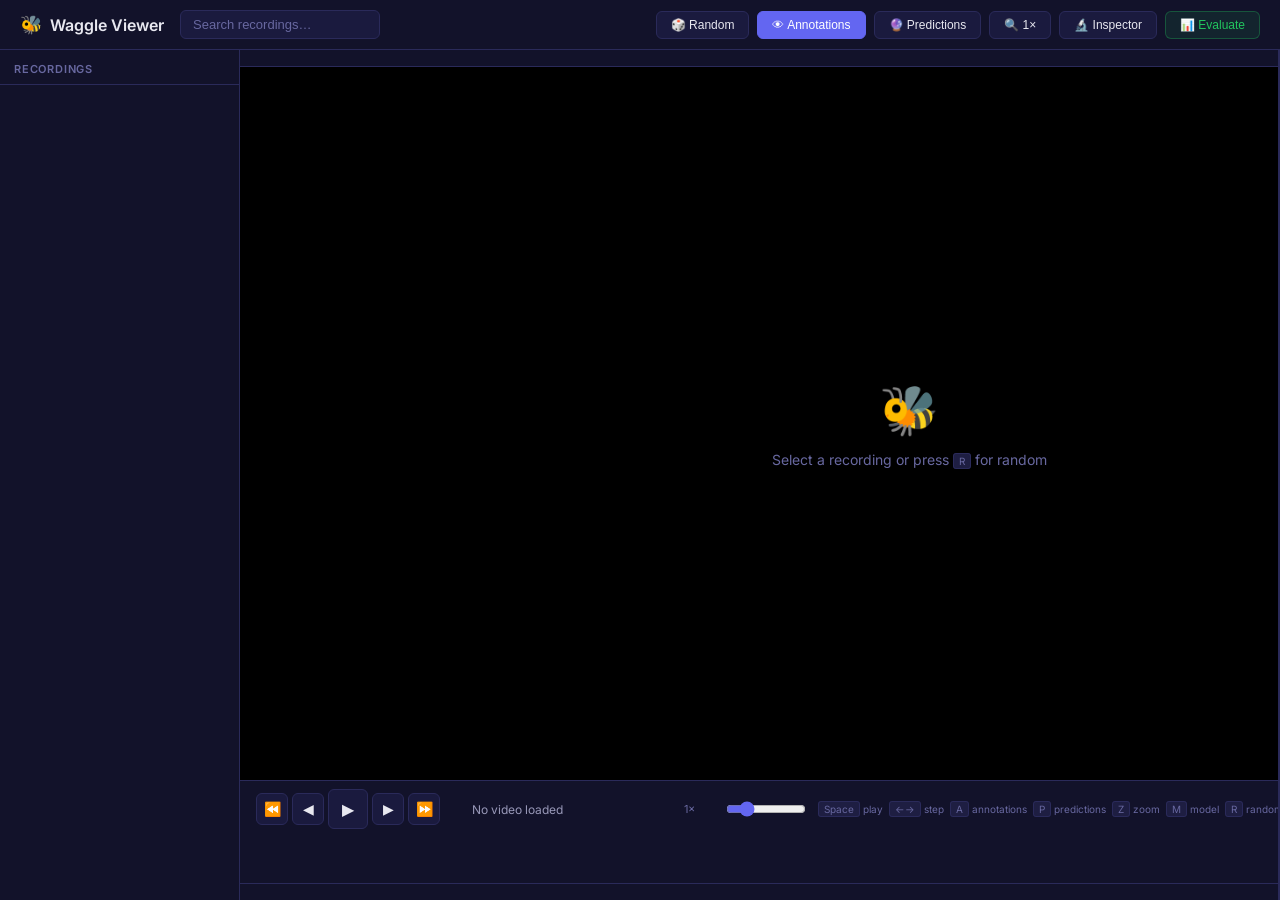
==== viewer/templates/index.html @ 5abb7dfc "pre-refactor: unified clustering, loss rebalancing, pipeline inspector" ====
<!DOCTYPE html>
<html lang="en">
<head>
<meta charset="UTF-8">
<meta name="viewport" content="width=device-width, initial-scale=1.0">
<title>Waggle Dance Annotation Viewer</title>
<link rel="icon" href="data:image/svg+xml,<svg xmlns='http://www.w3.org/2000/svg' viewBox='0 0 100 100'><text y='.9em' font-size='90'>🐝</text></svg>">
<link href="https://fonts.googleapis.com/css2?family=Inter:wght@300;400;500;600;700&display=swap" rel="stylesheet">
<style>
:root {
  --bg-primary: #0c0c18;
  --bg-secondary: #12122a;
  --bg-tertiary: #1a1a3e;
  --bg-card: #1e1e42;
  --border: #2a2a5a;
  --text-primary: #e8e8f0;
  --text-secondary: #9898b8;
  --text-muted: #6868a0;
  --accent: #6366f1;
  --accent-hover: #818cf8;
  --green: #22c55e;
  --green-ghost: rgba(34, 197, 94, 0.25);
  --amber: #f59e0b;
  --red: #ef4444;
  --scrollbar-bg: #1a1a3e;
  --scrollbar-thumb: #3a3a6a;
}
* { margin: 0; padding: 0; box-sizing: border-box; }
body {
  font-family: 'Inter', -apple-system, sans-serif;
  background: var(--bg-primary);
  color: var(--text-primary);
  height: 100vh;
  overflow: hidden;
  user-select: none;
}
/* Allow text selection in pipeline inspector metadata */
.pi-metadata, .pi-metadata * {
  user-select: text;
  cursor: text;
}
.pi-metadata .meta-val {
  cursor: text;
}
::-webkit-scrollbar { width: 6px; }
::-webkit-scrollbar-track { background: var(--scrollbar-bg); }
::-webkit-scrollbar-thumb { background: var(--scrollbar-thumb); border-radius: 3px; }

/* Layout */
#app { display: flex; flex-direction: column; height: 100vh; }
header {
  display: flex; align-items: center; gap: 16px;
  padding: 10px 20px;
  background: var(--bg-secondary);
  border-bottom: 1px solid var(--border);
  flex-shrink: 0;
}
header h1 { font-size: 16px; font-weight: 600; white-space: nowrap; }
header h1 span { font-size: 18px; margin-right: 4px; }
#search-box {
  flex: 0 0 200px;
  padding: 6px 12px; border-radius: 6px;
  border: 1px solid var(--border);
  background: var(--bg-tertiary);
  color: var(--text-primary);
  font-size: 13px;
  outline: none;
  transition: border-color 0.2s;
}
#search-box:focus { border-color: var(--accent); }
#search-box::placeholder { color: var(--text-muted); }
.header-actions { display: flex; gap: 8px; margin-left: auto; }
.btn {
  padding: 6px 14px; border-radius: 6px;
  border: 1px solid var(--border);
  background: var(--bg-tertiary);
  color: var(--text-primary);
  font-size: 12px; font-weight: 500;
  cursor: pointer; transition: all 0.15s;
  white-space: nowrap;
}
.btn:hover { background: var(--bg-card); border-color: var(--accent); }
.btn.active { background: var(--accent); border-color: var(--accent); color: #fff; }
.btn-icon { padding: 6px 10px; font-size: 14px; }

main { display: flex; flex: 1; overflow: hidden; }

/* Sidebar */
#sidebar {
  width: 240px; min-width: 240px;
  background: var(--bg-secondary);
  border-right: 1px solid var(--border);
  display: flex; flex-direction: column;
  overflow: hidden;
}
#sidebar-header {
  padding: 12px 14px 8px;
  font-size: 11px; font-weight: 600;
  color: var(--text-muted);
  text-transform: uppercase;
  letter-spacing: 0.8px;
  border-bottom: 1px solid var(--border);
}
#rec-list {
  flex: 1; overflow-y: auto;
  padding: 4px 0;
}
.rec-item {
  display: flex; align-items: center; justify-content: space-between;
  padding: 8px 14px;
  cursor: pointer; transition: background 0.1s;
  font-size: 13px;
  border-left: 3px solid transparent;
}
.rec-item:hover { background: var(--bg-tertiary); }
.rec-item.selected {
  background: var(--bg-tertiary);
  border-left-color: var(--accent);
}
.rec-item .name { font-weight: 500; }
.rec-item .count {
  font-size: 11px; color: var(--text-muted);
  background: var(--bg-card); padding: 2px 7px;
  border-radius: 10px;
}
/* Train/Val split badges */
.split-badge {
  font-size: 9px; font-weight: 700;
  width: 16px; height: 16px;
  display: inline-flex; align-items: center; justify-content: center;
  border-radius: 3px;
  flex-shrink: 0;
  margin-right: 6px;
}
.split-train {
  background: rgba(34, 197, 94, 0.15);
  color: #22c55e;
  border: 1px solid rgba(34, 197, 94, 0.3);
}
.split-val {
  background: rgba(251, 191, 36, 0.15);
  color: #fbbf24;
  border: 1px solid rgba(251, 191, 36, 0.3);
}
.split-train-border { border-bottom: 2px solid rgba(34, 197, 94, 0.4); }
.split-val-border { border-bottom: 2px solid rgba(251, 191, 36, 0.4); }

/* Viewer */
#viewer {
  flex: 1; display: flex; flex-direction: column;
  overflow: hidden; padding: 0;
}
#variant-tabs {
  display: flex; gap: 4px; padding: 8px 16px;
  border-bottom: 1px solid var(--border);
  flex-shrink: 0; flex-wrap: wrap;
  background: var(--bg-secondary);
}
.variant-tab {
  padding: 5px 12px; border-radius: 5px;
  border: 1px solid var(--border);
  background: var(--bg-tertiary);
  color: var(--text-secondary);
  font-size: 11px; font-weight: 500;
  cursor: pointer; transition: all 0.15s;
}
.variant-tab:hover { border-color: var(--accent); color: var(--text-primary); }
.variant-tab.selected { background: var(--accent); border-color: var(--accent); color: #fff; }
.variant-tab.unavailable { opacity: 0.35; cursor: not-allowed; }

/* Canvas area */
#canvas-container {
  flex: 1; display: flex; align-items: center; justify-content: center;
  overflow: hidden; position: relative;
  background: #000;
  min-height: 200px;
}
#frame-canvas { max-width: 100%; max-height: 100%; display: block; }
#loading-overlay {
  position: absolute; inset: 0;
  display: flex; align-items: center; justify-content: center;
  background: rgba(0, 0, 0, 0.6);
  font-size: 14px; color: var(--text-secondary);
  pointer-events: none; opacity: 0;
  transition: opacity 0.2s;
}
#loading-overlay.visible { opacity: 1; }
#empty-state {
  display: flex; flex-direction: column; align-items: center; gap: 12px;
  color: var(--text-muted); font-size: 14px;
}
#empty-state .icon { font-size: 48px; }

/* Controls */
#controls {
  display: flex; align-items: center; gap: 12px;
  padding: 8px 16px;
  background: var(--bg-secondary);
  border-top: 1px solid var(--border);
  flex-shrink: 0;
}
.ctrl-group { display: flex; align-items: center; gap: 4px; }
.ctrl-btn {
  width: 32px; height: 32px;
  display: flex; align-items: center; justify-content: center;
  border-radius: 6px; border: 1px solid var(--border);
  background: var(--bg-tertiary);
  color: var(--text-primary);
  font-size: 14px; cursor: pointer;
  transition: all 0.1s;
}
.ctrl-btn:hover { background: var(--bg-card); border-color: var(--accent); }
.ctrl-btn.play-btn { width: 40px; height: 40px; font-size: 16px; }
#frame-info {
  font-size: 12px; color: var(--text-secondary);
  font-variant-numeric: tabular-nums;
  min-width: 180px;
}
#frame-info strong { color: var(--text-primary); }
#speed-slider { width: 80px; accent-color: var(--accent); }
#speed-label { font-size: 11px; color: var(--text-muted); min-width: 30px; }
.ctrl-divider {
  width: 1px; height: 24px;
  background: var(--border); margin: 0 4px;
}

/* Timeline */
#timeline-container {
  padding: 6px 16px 4px;
  background: var(--bg-secondary);
  flex-shrink: 0;
}
#timeline-canvas {
  width: 100%; height: 36px;
  cursor: pointer; border-radius: 4px;
  display: block;
}

/* Waggle run list */
#run-list {
  display: flex; gap: 6px; padding: 6px 16px 10px;
  overflow-x: auto;
  background: var(--bg-secondary);
  border-top: 1px solid var(--border);
  flex-shrink: 0;
}
.run-chip {
  display: flex; align-items: center; gap: 6px;
  padding: 4px 10px; border-radius: 5px;
  border: 1px solid var(--border);
  background: var(--bg-tertiary);
  font-size: 11px; cursor: pointer;
  transition: all 0.15s; white-space: nowrap;
  flex-shrink: 0;
}
.run-chip:hover { border-color: var(--accent); }
.run-chip.active { border-color: var(--green); background: rgba(34, 197, 94, 0.1); }
.run-dot {
  width: 8px; height: 8px; border-radius: 50%;
  flex-shrink: 0;
}
.run-frames { color: var(--text-muted); }

/* Keyboard hint */
#kbd-hint {
  font-size: 10px; color: var(--text-muted);
  margin-left: auto; white-space: nowrap;
}
kbd {
  padding: 1px 5px; border-radius: 3px;
  background: var(--bg-card); border: 1px solid var(--border);
  font-family: inherit; font-size: 10px;
}

/* Model View Panel */
#model-view-panel {
  width: 0; min-width: 0;
  background: var(--bg-secondary);
  border-left: 1px solid var(--border);
  overflow-y: auto;
  transition: width 0.25s ease, min-width 0.25s ease, padding 0.25s ease;
  display: flex; flex-direction: column;
  padding: 0;
}
#model-view-panel.open {
  width: 320px; min-width: 320px;
  padding: 12px;
}
#model-view-panel .mv-title {
  font-size: 12px; font-weight: 600;
  color: var(--text-muted);
  text-transform: uppercase;
  letter-spacing: 0.8px;
  margin-bottom: 10px;
  display: none;
}
#model-view-panel.open .mv-title { display: block; }
.mv-section {
  margin-bottom: 14px;
  display: none;
}
#model-view-panel.open .mv-section { display: block; }
.mv-label {
  font-size: 11px; font-weight: 600;
  color: var(--text-secondary);
  margin-bottom: 6px;
}
.mv-canvas-wrap {
  position: relative;
  width: 224px; height: 224px;
  border: 1px solid var(--border);
  border-radius: 6px;
  overflow: hidden;
  background: #000;
  margin: 0 auto;
}
.mv-canvas-wrap canvas {
  width: 224px; height: 224px;
  display: block;
}
.mv-meta {
  font-size: 11px; color: var(--text-muted);
  margin-top: 6px;
  line-height: 1.5;
}
.mv-meta strong { color: var(--text-primary); }
.mv-meta .ratio-bar {
  display: inline-block;
  height: 8px;
  background: var(--accent);
  border-radius: 3px;
  vertical-align: middle;
  margin-left: 4px;
}
.mv-btn-row {
  display: flex; gap: 6px;
  margin-top: 8px;
}
.mv-btn {
  padding: 4px 10px; border-radius: 5px;
  border: 1px solid var(--border);
  background: var(--bg-tertiary);
  color: var(--text-primary);
  font-size: 11px; cursor: pointer;
  transition: all 0.15s;
}
.mv-btn:hover { border-color: var(--accent); background: var(--bg-card); }
.mv-btn.active { background: var(--accent); border-color: var(--accent); color: #fff; }
.mv-aug-list {
  font-size: 10px; color: var(--text-muted);
  margin-top: 6px;
  line-height: 1.6;
}
.mv-aug-list span {
  display: inline-block;
  padding: 1px 6px;
  background: var(--bg-card);
  border-radius: 3px;
  margin: 1px 2px;
}

/* Pipeline Inspector Panel */
#pipeline-panel {
  width: 0; min-width: 0;
  background: var(--bg-secondary);
  border-left: 1px solid var(--border);
  overflow: hidden;
  transition: width 0.25s ease, min-width 0.25s ease, padding 0.25s ease;
  display: flex; flex-direction: column;
  padding: 0;
}
#pipeline-panel.open {
  width: 520px; min-width: 520px;
  padding: 12px;
  overflow: hidden;
}
.pi-header {
  display: none;
  justify-content: space-between;
  align-items: center;
  margin-bottom: 10px;
  flex-shrink: 0;
}
#pipeline-panel.open .pi-header { display: flex; }
.pi-title {
  font-size: 13px; font-weight: 600;
  color: var(--text-primary);
}
.pi-row-selector {
  display: flex; align-items: center; gap: 6px;
  font-size: 11px; color: var(--text-secondary);
}
.pi-row-selector select {
  padding: 3px 6px; border-radius: 4px;
  border: 1px solid var(--border);
  background: var(--bg-tertiary); color: var(--text-primary);
  font-size: 11px; cursor: pointer;
}
.pi-row-info {
  font-size: 10px; color: var(--text-muted);
}
.pi-tabs {
  display: none;
  gap: 2px;
  margin-bottom: 10px;
  flex-wrap: wrap;
  flex-shrink: 0;
}
#pipeline-panel.open .pi-tabs { display: flex; }
.pi-tab {
  padding: 5px 8px;
  border: 1px solid var(--border);
  border-radius: 5px;
  background: var(--bg-tertiary);
  color: var(--text-secondary);
  font-size: 10px;
  cursor: pointer;
  transition: all 0.15s;
}
.pi-tab:hover { background: var(--bg-card); color: var(--text-primary); }
.pi-tab.active {
  background: var(--accent);
  color: #fff;
  border-color: var(--accent);
}
.pi-content {
  display: none;
  min-height: 0;
  position: relative;
  flex: 1 1 0;
  overflow-y: auto;
}
#pipeline-panel.open .pi-content { display: flex; flex-direction: column; }
.pi-loading {
  font-size: 12px; color: var(--amber);
  text-align: center; padding: 20px;
  animation: pulse 1.5s ease-in-out infinite;
}
.pi-empty {
  font-size: 11px; color: var(--text-muted);
  text-align: center; padding: 20px;
}
.pi-options {
  display: none;
  margin-bottom: 4px;
  flex-shrink: 0;
}
#pipeline-panel.open .pi-options { display: block; }
.pi-toggle {
  display: flex; align-items: center; gap: 6px;
  font-size: 11px; color: var(--text-secondary);
  cursor: pointer;
}
.pi-toggle input[type="checkbox"] {
  accent-color: var(--accent);
}
.pi-player-wrap {
  margin-top: 4px;
  flex-shrink: 0;
}
.pi-player-label {
  font-size: 10px; color: var(--text-muted);
  margin-bottom: 4px;
  text-transform: uppercase;
  letter-spacing: 0.5px;
}
#pi-player-canvas {
  width: 100%;
  border-radius: 6px;
  border: 1px solid var(--border);
  background: #000;
  display: block;
}
.pi-player-controls {
  display: flex;
  align-items: center;
  gap: 8px;
  margin-top: 6px;
}
.pi-play-btn {
  width: 28px; height: 28px;
  border-radius: 50%;
  border: 1px solid var(--border);
  background: var(--bg-tertiary);
  color: var(--text-primary);
  font-size: 12px;
  cursor: pointer;
  display: flex; align-items: center; justify-content: center;
  transition: all 0.15s;
}
.pi-play-btn:hover { background: var(--accent); color: #fff; }
.pi-scrubber {
  flex: 1;
  height: 4px;
  -webkit-appearance: none; appearance: none;
  background: var(--bg-card); border-radius: 2px;
  outline: none; cursor: pointer;
}
.pi-scrubber::-webkit-slider-thumb {
  -webkit-appearance: none; appearance: none;
  width: 14px; height: 14px;
  border-radius: 50%; background: var(--accent);
  cursor: pointer;
}
.pi-frame-info {
  font-size: 10px; color: var(--text-muted);
  min-width: 40px; text-align: right;
  font-variant-numeric: tabular-nums;
}
.pi-redraw-overlay {
  position: absolute;
  top: 8px; right: 8px;
  background: rgba(30, 30, 40, 0.85);
  color: #f59e0b;
  border: 1px solid rgba(245, 158, 11, 0.4);
  border-radius: 6px;
  padding: 5px 10px;
  font-size: 12px;
  cursor: pointer;
  backdrop-filter: blur(4px);
  transition: all 0.15s;
  z-index: 5;
}
.pi-redraw-overlay:hover {
  background: rgba(245, 158, 11, 0.25);
  border-color: #f59e0b;
  color: #fff;
}
.pi-metadata {
  margin-top: 6px;
  font-size: 11px;
  color: var(--text-secondary);
  background: var(--bg-card);
  border-radius: 6px;
  padding: 10px;
  line-height: 1.7;
  flex: 1 1 0;
  min-height: 60px;
  overflow-y: auto;
}
.pi-metadata .meta-key {
  color: var(--text-muted);
  font-size: 10px;
  text-transform: uppercase;
  letter-spacing: 0.3px;
}
.pi-metadata .meta-val {
  color: var(--text-primary);
  font-variant-numeric: tabular-nums;
}
.pi-metadata table {
  width: 100%;
  border-collapse: collapse;
  font-size: 10px;
}
.pi-metadata th {
  text-align: left; padding: 2px 6px;
  color: var(--text-muted); font-weight: 500;
  border-bottom: 1px solid var(--border);
}
.pi-metadata td {
  padding: 2px 6px;
  font-variant-numeric: tabular-nums;
}
.pi-heatmap {
  display: block; margin: 8px auto;
  image-rendering: pixelated;
  border: 1px solid var(--border);
  border-radius: 4px;
}
.pi-pred-list {
  margin-top: 6px;
}
.pi-pred-item {
  padding: 4px 8px;
  background: var(--bg-tertiary);
  border-radius: 4px;
  margin-bottom: 3px;
  font-size: 10px;
  display: flex; justify-content: space-between;
}

/* Crop variance grid */
.pi-variance-grid {
  display: grid;
  grid-template-columns: repeat(auto-fill, minmax(140px, 1fr));
  gap: 6px;
  margin-top: 8px;
}
.pi-variance-item {
  border: 1px solid var(--border);
  border-radius: 6px;
  overflow: hidden;
  background: #000;
  position: relative;
}
.pi-variance-item canvas {
  width: 100%;
  display: block;
}
.pi-variance-label {
  position: absolute;
  bottom: 0; left: 0; right: 0;
  padding: 2px 6px;
  background: rgba(0,0,0,0.7);
  font-size: 9px;
  color: var(--text-secondary);
  text-align: center;
}

/* Augmented transform controls */
.pi-aug-controls {
  display: flex;
  align-items: center;
  gap: 6px;
  margin-bottom: 8px;
  flex-shrink: 0;
}
.pi-aug-controls .pi-aug-btn {
  padding: 4px 10px;
  border-radius: 5px;
  border: 1px solid var(--border);
  background: var(--bg-tertiary);
  color: var(--text-primary);
  font-size: 11px;
  cursor: pointer;
  transition: all 0.15s;
}
.pi-aug-controls .pi-aug-btn:hover {
  border-color: var(--accent);
  background: var(--bg-card);
}
.pi-aug-controls .pi-aug-btn.active {
  background: var(--accent);
  border-color: var(--accent);
  color: #fff;
}
.pi-aug-info-list {
  display: flex;
  flex-wrap: wrap;
  gap: 3px;
  margin-top: 6px;
}
.pi-aug-info-list span {
  display: inline-block;
  padding: 1px 6px;
  background: var(--bg-card);
  border-radius: 3px;
  font-size: 10px;
  color: var(--text-muted);
}

/* Prediction controls */
.pred-controls {
  display: flex; align-items: center; gap: 6px;
  margin-left: 8px;
  padding-left: 8px;
  border-left: 1px solid var(--border);
}
.pred-mode-select {
  padding: 4px 8px; border-radius: 5px;
  border: 1px solid var(--border);
  background: var(--bg-tertiary);
  color: var(--text-primary);
  font-size: 11px; cursor: pointer;
  outline: none;
}
.pred-mode-select:focus { border-color: var(--accent); }
.pred-conf-group {
  display: flex; align-items: center; gap: 4px;
}
.pred-conf-slider {
  width: 80px; height: 4px;
  -webkit-appearance: none; appearance: none;
  background: var(--bg-card); border-radius: 2px;
  outline: none; cursor: pointer;
}
.pred-conf-slider::-webkit-slider-thumb {
  -webkit-appearance: none; appearance: none;
  width: 12px; height: 12px;
  border-radius: 50%; background: var(--accent);
  cursor: pointer;
}
.pred-conf-label {
  font-size: 10px; color: var(--text-secondary);
  min-width: 55px; font-variant-numeric: tabular-nums;
}
.ckpt-badge {
  font-size: 10px; color: var(--text-muted);
  background: var(--bg-card);
  padding: 2px 8px; border-radius: 10px;
  max-width: 160px; overflow: hidden;
  text-overflow: ellipsis; white-space: nowrap;
}
.pred-loading {
  font-size: 11px; color: var(--amber);
  animation: pulse 1.5s ease-in-out infinite;
}
@keyframes pulse {
  0%, 100% { opacity: 1; }
  50% { opacity: 0.4; }
}

/* External Videos Section */
#ext-section {
  border-top: 1px solid var(--border);
  display: flex; flex-direction: column;
  overflow: hidden;
  flex-shrink: 0;
  max-height: 40%;
}
#ext-header {
  padding: 10px 14px 6px;
  font-size: 11px; font-weight: 600;
  color: var(--text-muted);
  text-transform: uppercase;
  letter-spacing: 0.8px;
  cursor: pointer;
  display: flex; align-items: center; justify-content: space-between;
  transition: color 0.15s;
}
#ext-header:hover { color: var(--text-secondary); }
#ext-header .ext-count {
  font-size: 10px; font-weight: 400;
  background: var(--bg-card); padding: 1px 7px;
  border-radius: 10px;
}
#ext-list {
  flex: 1; overflow-y: auto;
  padding: 2px 0;
}
.ext-item {
  display: flex; align-items: center; justify-content: space-between;
  padding: 6px 14px;
  cursor: pointer; transition: background 0.1s;
  font-size: 12px;
  border-left: 3px solid transparent;
}
.ext-item:hover { background: var(--bg-tertiary); }
.ext-item.selected {
  background: var(--bg-tertiary);
  border-left-color: #8b5cf6;
}
.ext-item .ext-name {
  font-weight: 500;
  overflow: hidden; text-overflow: ellipsis;
  white-space: nowrap; max-width: 130px;
}
.ext-item .ext-info {
  font-size: 10px; color: var(--text-muted);
  white-space: nowrap;
}
.ext-badge {
  font-size: 9px; font-weight: 700;
  width: 16px; height: 16px;
  display: inline-flex; align-items: center; justify-content: center;
  border-radius: 3px; flex-shrink: 0; margin-right: 6px;
  background: rgba(139, 92, 246, 0.15);
  color: #8b5cf6;
  border: 1px solid rgba(139, 92, 246, 0.3);
}

/* Infer button in controls area */
#infer-controls {
  display: none;
  align-items: center;
  gap: 8px;
  margin-left: 8px;
  padding-left: 8px;
  border-left: 1px solid var(--border);
}
#btn-infer {
  padding: 5px 14px; border-radius: 6px;
  border: 1px solid #8b5cf6;
  background: rgba(139, 92, 246, 0.15);
  color: #c4b5fd;
  font-size: 12px; font-weight: 600;
  cursor: pointer; transition: all 0.15s;
  white-space: nowrap;
}
#btn-infer:hover {
  background: #8b5cf6; color: #fff;
}
#btn-infer:disabled {
  opacity: 0.4; cursor: not-allowed;
}
#btn-infer.running {
  animation: pulse 1.5s ease-in-out infinite;
  background: rgba(245, 158, 11, 0.2);
  border-color: #f59e0b;
  color: #f59e0b;
  cursor: wait;
}
#infer-progress {
  display: none;
  align-items: center; gap: 6px;
}
#infer-progress-bar {
  width: 100px; height: 6px;
  background: var(--bg-card); border-radius: 3px;
  overflow: hidden;
}
#infer-progress-fill {
  height: 100%; width: 0%;
  background: linear-gradient(90deg, #8b5cf6, #c084fc);
  border-radius: 3px;
  transition: width 0.3s ease;
}
#infer-progress-text {
  font-size: 10px; color: var(--text-muted);
  font-variant-numeric: tabular-nums;
  min-width: 40px;
}

/* Cluster Inspector Controls */
.cluster-params {
  background: var(--bg-card);
  border-radius: 8px;
  padding: 10px;
  display: flex; flex-direction: column; gap: 8px;
}
.cluster-slider-group {
  display: flex; flex-direction: column; gap: 3px;
}
.cluster-slider-label {
  font-size: 10px; color: var(--text-muted);
  text-transform: uppercase; letter-spacing: 0.3px;
  display: flex; justify-content: space-between; align-items: center;
}
.cluster-slider-val {
  color: var(--accent); font-weight: 600;
  font-variant-numeric: tabular-nums;
}
.cluster-slider {
  width: 100%; height: 4px;
  -webkit-appearance: none; appearance: none;
  background: var(--bg-tertiary); border-radius: 2px;
  outline: none; cursor: pointer;
}
.cluster-slider::-webkit-slider-thumb {
  -webkit-appearance: none; appearance: none;
  width: 14px; height: 14px;
  border-radius: 50%; background: var(--accent);
  cursor: pointer; transition: transform 0.1s;
}
.cluster-slider::-webkit-slider-thumb:hover {
  transform: scale(1.2);
}
.cluster-toggle-row {
  display: flex; justify-content: space-between; align-items: center;
  gap: 8px;
}
.cluster-method-select {
  padding: 3px 8px; border-radius: 4px;
  border: 1px solid var(--border);
  background: var(--bg-tertiary);
  color: var(--text-primary);
  font-size: 10px; cursor: pointer; outline: none;
}
.cluster-method-select:focus { border-color: var(--accent); }
.cluster-action-row {
  display: flex; gap: 6px; margin-top: 2px;
}
.cluster-apply-btn {
  flex: 1; padding: 6px 12px; border-radius: 6px;
  border: 1px solid rgba(139, 92, 246, 0.5);
  background: rgba(139, 92, 246, 0.15);
  color: #c4b5fd; font-size: 11px; font-weight: 600;
  cursor: pointer; transition: all 0.15s;
}
.cluster-apply-btn:hover {
  background: #8b5cf6; color: #fff;
}
.cluster-apply-btn:disabled {
  opacity: 0.4; cursor: not-allowed;
}
.cluster-reset-btn {
  padding: 6px 12px; border-radius: 6px;
  border: 1px solid var(--border);
  background: var(--bg-tertiary);
  color: var(--text-secondary); font-size: 11px;
  cursor: pointer; transition: all 0.15s;
}
.cluster-reset-btn:hover {
  border-color: var(--text-muted); color: var(--text-primary);
}
.cluster-stats {
  margin-top: 8px; padding: 8px 10px;
  background: var(--bg-card); border-radius: 6px;
  font-size: 11px; color: var(--text-secondary);
  line-height: 1.8;
  font-variant-numeric: tabular-nums;
}
.cluster-stats .stat-highlight {
  color: #c4b5fd; font-weight: 600;
}
.cluster-stats .stat-muted {
  color: var(--text-muted);
}
.cluster-legend {
  margin-top: 8px;
  display: flex; flex-wrap: wrap; gap: 4px;
  max-height: 120px; overflow-y: auto;
}
.cluster-legend-item {
  display: inline-flex; align-items: center; gap: 4px;
  padding: 2px 7px; border-radius: 10px;
  font-size: 9px; font-weight: 500;
  background: var(--bg-card);
  cursor: pointer; transition: all 0.15s;
  border: 1px solid transparent;
}
.cluster-legend-item:hover {
  border-color: var(--border);
  filter: brightness(1.2);
}
.cluster-legend-swatch {
  width: 8px; height: 8px; border-radius: 50%;
  flex-shrink: 0;
}
</style>
</head>
<body>
<div id="app">

<header>
  <h1><span>🐝</span> Waggle Viewer</h1>
  <input type="text" id="search-box" placeholder="Search recordings…">
  <div class="header-actions">
    <button class="btn" id="btn-random" title="Load random recording (R)">🎲 Random</button>
    <button class="btn" id="btn-annotations" title="Toggle annotations (A)">👁 Annotations</button>
    <button class="btn" id="btn-predictions" title="Toggle predictions (P)">🔮 Predictions</button>
    <div class="pred-controls" id="pred-controls" style="display:none;">
      <select class="pred-mode-select" id="pred-mode-select" title="Prediction view mode">
        <option value="raw">Raw (decoded)</option>
        <option value="averaged" selected>Averaged</option>
        <option value="clustered">🔗 Clustered</option>
      </select>
      <div class="pred-conf-group">
        <input type="range" class="pred-conf-slider" id="pred-conf-slider"
               min="0" max="1" step="0.05" value="0.5" title="Confidence threshold">
        <span class="pred-conf-label" id="pred-conf-label">≥ 50%</span>
      </div>
      <span class="ckpt-badge" id="ckpt-badge"></span>
      <button class="btn device-toggle" id="btn-device" title="Toggle inference device (GPU ↔ CPU)" style="display:none;">⚡ GPU</button>
      <span class="pred-loading" id="pred-loading" style="display:none;">⏳ Computing...</span>
    </div>
    <button class="btn" id="btn-zoom" title="Cycle zoom: 1× → 2× → 4× → 8× (Z)">🔍 1×</button>
    <button class="btn" id="btn-model-view" title="Toggle model view panel (M)" style="display:none;">🤖 Model View</button>
    <button class="btn" id="btn-pipeline" title="Toggle pipeline inspector (I)">🔬 Inspector</button>
    <button class="btn" id="btn-eval" title="Open evaluation dashboard" onclick="window.open('/eval', '_blank')" style="background:rgba(34,197,94,0.1);border-color:rgba(34,197,94,0.3);color:#22c55e;">📊 Evaluate</button>
  </div>
</header>

<main>
  <aside id="sidebar">
    <div id="sidebar-header">Recordings</div>
    <div id="rec-list"></div>
    <div id="ext-section" style="display:none;">
      <div id="ext-header">
        <span>📁 External Videos</span>
        <span class="ext-count" id="ext-count">0</span>
      </div>
      <div id="ext-list"></div>
    </div>
  </aside>

  <section id="viewer">
    <div id="variant-tabs"></div>

    <div id="canvas-container">
      <canvas id="frame-canvas"></canvas>
      <div id="loading-overlay">Loading…</div>
      <div id="empty-state">
        <div class="icon">🐝</div>
        <div>Select a recording or press <kbd>R</kbd> for random</div>
      </div>
    </div>

    <div id="controls">
      <div class="ctrl-group">
        <button class="ctrl-btn" id="btn-skip-back" title="Back 10 frames (Shift+←)">⏪</button>
        <button class="ctrl-btn" id="btn-prev" title="Previous frame (←)">◀</button>
        <button class="ctrl-btn play-btn" id="btn-play" title="Play/Pause (Space)">▶</button>
        <button class="ctrl-btn" id="btn-next" title="Next frame (→)">▶</button>
        <button class="ctrl-btn" id="btn-skip-fwd" title="Forward 10 frames (Shift+→)">⏩</button>
      </div>
      <div class="ctrl-divider"></div>
      <div id="frame-info">No video loaded</div>
      <div class="ctrl-divider"></div>
      <label id="speed-label">1×</label>
      <input type="range" id="speed-slider" min="0.25" max="4" step="0.25" value="1">
      <div id="kbd-hint">
      <kbd>Space</kbd> play &nbsp;<kbd>←→</kbd> step &nbsp;<kbd>A</kbd> annotations &nbsp;<kbd>P</kbd> predictions &nbsp;<kbd>Z</kbd> zoom &nbsp;<kbd>M</kbd> model &nbsp;<kbd>R</kbd> random
      </div>
      <div id="infer-controls">
        <button id="btn-infer" title="Run full-frame inference on this video">🔬 Run Inference</button>
        <div id="infer-progress">
          <div id="infer-progress-bar">
            <div id="infer-progress-fill"></div>
          </div>
          <span id="infer-progress-text">0%</span>
        </div>
      </div>
    </div>

    <div id="timeline-container">
      <canvas id="timeline-canvas"></canvas>
    </div>

    <div id="run-list"></div>
  </section>

  <!-- Model View Panel -->
  <aside id="model-view-panel">
    <div class="mv-title">🤖 Model View</div>

    <div class="mv-section">
      <div class="mv-label">Crop (224×224) — what the model sees</div>
      <div class="mv-canvas-wrap">
        <canvas id="mv-crop-canvas" width="224" height="224"></canvas>
      </div>
      <div class="mv-meta" id="mv-crop-meta"></div>
    </div>

    <div class="mv-section">
      <div class="mv-label">Augmented view</div>
      <div class="mv-btn-row">
        <button class="mv-btn" id="mv-btn-augment">Show Augmented</button>
        <button class="mv-btn" id="mv-btn-reroll">🎲 Re-roll</button>
      </div>
      <div class="mv-canvas-wrap" id="mv-aug-wrap" style="display:none; margin-top:8px;">
        <canvas id="mv-aug-canvas" width="224" height="224"></canvas>
      </div>
      <div class="mv-aug-list" id="mv-aug-info"></div>
    </div>
  </aside>

  <!-- Pipeline Inspector Panel (replaces old Model View) -->
  <aside id="pipeline-panel">
    <div class="pi-header">
      <span class="pi-title">🔬 Pipeline Inspector</span>
      <div class="pi-row-selector">
        <label>Row:</label>
        <select id="pi-row-select"></select>
        <span id="pi-row-info" class="pi-row-info"></span>
      </div>
    </div>
    <div class="pi-tabs" id="pi-tabs">
      <button class="pi-tab active" data-stage="raw">1. Raw</button>
      <button class="pi-tab" data-stage="crop">2. Crop</button>
      <button class="pi-tab" data-stage="transform">3. Transform</button>
      <button class="pi-tab" data-stage="augment">4. Augment</button>
      <button class="pi-tab" data-stage="sample">5. Sample</button>
      <button class="pi-tab" data-stage="target">6. Target</button>
      <button class="pi-tab" data-stage="output">7. Output</button>
      <button class="pi-tab" data-stage="cluster" style="border-color:rgba(139,92,246,0.4);color:#c4b5fd;">🔗 Cluster</button>
    </div>
    <div class="pi-options">
      <label class="pi-toggle" title="Training mode uses random crop offset (position varies). Inference mode centers crop on bee (always grid 14,14).">
        <input type="checkbox" id="pi-crop-mode">
        <span>Training crop (random offset)</span>
      </label>
    </div>
    <div class="pi-content" id="pi-content">
      <div class="pi-loading" id="pi-loading" style="display:none;">⏳ Loading stage...</div>
      <div class="pi-empty" id="pi-empty">Select a video and click a tab to inspect the pipeline.</div>
      <!-- Video player for frames -->
      <div class="pi-player-wrap" id="pi-player-wrap" style="display:none;">
        <div class="pi-player-label" id="pi-player-label">Frames</div>
        <div style="position:relative; width:100%;">
          <canvas id="pi-player-canvas" width="480" height="480" style="width:100%; display:block;"></canvas>
          <button class="pi-redraw-overlay" id="pi-aug-redraw" title="Re-roll augmentations with a new random seed" style="display:none;">🎲 Re-draw</button>
        </div>
        <div class="pi-player-controls">
          <button class="pi-play-btn" id="pi-play-btn" title="Play/Pause">▶</button>
          <input type="range" class="pi-scrubber" id="pi-scrubber" min="0" max="15" value="0">
          <span class="pi-frame-info" id="pi-frame-info">0/0</span>
        </div>
      </div>
      <div class="pi-metadata" id="pi-metadata"></div>
      <!-- Cluster Inspector Panel -->
      <div id="pi-cluster-panel" style="display:none;">
        <div style="font-size:11px;color:var(--text-secondary);margin-bottom:10px;line-height:1.6;">
          Visualise how raw per-window detections are merged into consolidated waggle events via DBSCAN clustering.
          Adjust parameters below and press <b>Apply</b> to re-cluster.
        </div>
        <div class="cluster-params">
          <div class="cluster-slider-group">
            <label class="cluster-slider-label">
              Spatial ε <span class="cluster-slider-val" id="cl-spatial-val">30</span> ref-px
            </label>
            <input type="range" class="cluster-slider" id="cl-spatial"
                   min="5" max="200" step="1" value="30">
            <span style="font-size:9px;color:var(--text-muted);margin-top:1px;">at 1000px ref width</span>
          </div>
          <div class="cluster-slider-group">
            <label class="cluster-slider-label">
              Temporal ε <span class="cluster-slider-val" id="cl-temporal-val">300</span> ms
            </label>
            <input type="range" class="cluster-slider" id="cl-temporal"
                   min="50" max="5000" step="50" value="300">
          </div>
          <div class="cluster-slider-group">
            <label class="cluster-slider-label">
              Min confidence <span class="cluster-slider-val" id="cl-conf-val">0.00</span>
            </label>
            <input type="range" class="cluster-slider" id="cl-conf"
                   min="0" max="1" step="0.01" value="0">
          </div>
          <div class="cluster-slider-group">
            <label class="cluster-slider-label">
              Min samples <span class="cluster-slider-val" id="cl-minsamp-val">1</span>
            </label>
            <input type="range" class="cluster-slider" id="cl-minsamp"
                   min="1" max="10" step="1" value="1">
            <span style="font-size:9px;color:var(--text-muted);margin-top:1px;">1 = all core · higher = noise filter</span>
          </div>
          <div class="cluster-action-row">
            <button class="cluster-apply-btn" id="cl-apply" title="Re-run clustering with current parameters">🔄 Apply</button>
            <button class="cluster-reset-btn" id="cl-reset" title="Reset to config defaults">↩ Reset</button>
          </div>
        </div>
        <div class="cluster-stats" id="cl-stats" style="display:none;"></div>
        <div class="cluster-legend" id="cl-legend"></div>
      </div>
    </div>
  </aside>
</main>

</div>

<script>
// ==========================================================================
//  State
// ==========================================================================
const RUN_COLORS = [
  '#22c55e', '#3b82f6', '#f59e0b', '#ef4444',
  '#8b5cf6', '#ec4899', '#14b8a6', '#f97316',
  '#a3e635', '#38bdf8', '#fb923c', '#f472b6',
];

const ZOOM_LEVELS = [1, 2, 4, 8];

const state = {
  recordings: [],
  currentBaseId: null,
  currentVideo: null,     // video_name string
  currentFrame: 0,
  totalFrames: 0,
  videoWidth: 0,
  videoHeight: 0,
  videoFps: 15,
  annotations: [],        // waggle runs for current video
  showAnnotations: true,
  showPredictions: false,
  predictionMode: 'averaged', // 'raw', 'averaged', or 'clustered'
  predConfThreshold: 0.5, // confidence threshold for display
  predictions: null,      // { raw: [...], averaged: [...] }
  predictionsLoading: false,
  clusterData: null,      // { raw, consolidated, n_clusters, n_noise, params }
  clusterParams: { spatial_threshold: 30, temporal_threshold_ms: 300, confidence_threshold: 0.0, min_samples: 1, mode: 'median' },
  checkpointInfo: null,
  showModelView: false,
  showPipeline: false,
  pipelineStage: 'raw',
  pipelineRowIdx: 0,
  pipelineRows: [],
  pipelineCache: {},
  isPlaying: false,
  playbackSpeed: 1.0,
  zoomLevel: 1,           // 1, 2, 4, or 8
  focusedRunIdx: -1,      // which waggle run to center on (-1 = auto)
  frameCache: new Map(),  // frame_idx → Image (loaded)
  pendingLoads: new Set(), // frame indices currently loading
  playTimerId: null,
  modelViewSeed: 42,
  showAugmented: false,
  lastModelView: null,    // cached model view response
  // External video inference
  isExternalVideo: false,  // true when viewing an external (unannotated) video
  externalVideos: [],      // [{video_name, width, height, ...}]
  inferenceRunning: false, // true while inference is in progress
};

const PREFETCH_AHEAD = 24;
const PREFETCH_BEHIND = 4;

// ==========================================================================
//  DOM refs
// ==========================================================================
const $ = (sel) => document.querySelector(sel);
const canvas = $('#frame-canvas');
const ctx = canvas.getContext('2d');
const tlCanvas = $('#timeline-canvas');
const tlCtx = tlCanvas.getContext('2d');

// ==========================================================================
//  API helpers
// ==========================================================================
async function api(path) {
  const resp = await fetch(path);
  if (!resp.ok) throw new Error(`API ${path}: ${resp.status}`);
  return resp.json();
}

// ==========================================================================
//  Recording list
// ==========================================================================
async function loadRecordingList() {
  state.recordings = await api('/api/recordings');
  renderRecordingList();
}

function getRecSplit(rec) {
  // Determine split from first variant that has split info
  const v = rec.variants.find(v => v.split);
  return v ? v.split : 'unknown';
}

function renderRecordingList(filter = '') {
  const list = $('#rec-list');
  const lowerFilter = filter.toLowerCase();
  // Support special filters: :train, :val
  const splitFilter = lowerFilter === ':train' ? 'train' : lowerFilter === ':val' ? 'val' : null;
  list.innerHTML = state.recordings
    .filter(r => {
      if (splitFilter) return getRecSplit(r) === splitFilter;
      return !filter || r.base_id.toLowerCase().includes(lowerFilter);
    })
    .map(r => {
      const split = getRecSplit(r);
      const badge = split === 'train'
        ? '<span class="split-badge split-train" title="Training set">T</span>'
        : '<span class="split-badge split-val" title="Validation set">V</span>';
      return `
      <div class="rec-item ${r.base_id === state.currentBaseId ? 'selected' : ''}"
           data-base="${r.base_id}">
        ${badge}
        <span class="name">${r.base_id}</span>
        <span class="count">${r.waggle_count}</span>
      </div>
    `;
    }).join('');

  list.querySelectorAll('.rec-item').forEach(el => {
    el.addEventListener('click', () => selectRecording(el.dataset.base));
  });
}

$('#search-box').addEventListener('input', (e) => {
  renderRecordingList(e.target.value);
});

// ==========================================================================
//  Select recording → show variant tabs
// ==========================================================================
async function selectRecording(baseId) {
  state.currentBaseId = baseId;
  renderRecordingList($('#search-box').value);

  const rec = state.recordings.find(r => r.base_id === baseId);
  if (!rec) return;

  const tabs = $('#variant-tabs');
  tabs.innerHTML = rec.variants.map(v => {
    const label = v.width && v.height
      ? `${v.width}×${v.height}${v.fps_tag !== '15fps' ? ' ' + v.fps_tag : ''}`
      : v.video_name;
    const cls = v.exists ? 'variant-tab' : 'variant-tab unavailable';
    const splitCls = v.split === 'train' ? 'split-train-border' : 'split-val-border';
    return `<div class="${cls} ${splitCls}" data-video="${v.video_name}" title="${v.video_name} (${v.split})">${label}</div>`;
  }).join('');

  tabs.querySelectorAll('.variant-tab:not(.unavailable)').forEach(el => {
    el.addEventListener('click', () => selectVideo(el.dataset.video));
  });

  // Auto-select first available variant
  const first = rec.variants.find(v => v.exists);
  if (first) selectVideo(first.video_name);
}

// ==========================================================================
//  Select video → load info + annotations + frame
// ==========================================================================
async function selectVideo(videoName, isExternal = false) {
  stopPlayback();
  state.currentVideo = videoName;
  state.isExternalVideo = isExternal;
  state.frameCache.clear();
  state.pendingLoads.clear();
  state.focusedRunIdx = -1; // reset zoom focus

  // Highlight active tab
  document.querySelectorAll('.variant-tab').forEach(el => {
    el.classList.toggle('selected', el.dataset.video === videoName);
  });

  showLoading(true);
  $('#empty-state').style.display = 'none';

  // Reset predictions for new video
  state.predictions = null;
  state.clusterData = null;

  try {
    const [info, annotations] = await Promise.all([
      api(`/api/video/${videoName}/info`),
      api(`/api/video/${videoName}/annotations`),
    ]);

    state.totalFrames = info.total_frames;
    state.videoWidth = info.width;
    state.videoHeight = info.height;
    state.videoFps = info.fps || 15;
    state.annotations = annotations;

    // Set canvas size to video resolution
    canvas.width = state.videoWidth;
    canvas.height = state.videoHeight;

    renderRunList();

    // Jump to first waggle run (with padding)
    if (annotations.length > 0) {
      const firstRun = annotations[0];
      const pad = Math.round(state.videoFps); // 1 second
      state.currentFrame = Math.max(0, firstRun.waggle_start - pad);
    } else {
      state.currentFrame = 0;
    }

    await loadAndRenderFrame(state.currentFrame);
    prefetchAround(state.currentFrame);

    // Auto-fetch predictions if toggle is on (only for annotated videos)
    if (state.showPredictions && !state.isExternalVideo) {
      fetchPredictions().then(() => {
        if (state.currentVideo) loadAndRenderFrame(state.currentFrame);
        renderTimeline();
      });
    }

    // Show/hide inference controls for external videos  
    updateInferControls();

    // If external video has cached results, load them automatically
    if (state.isExternalVideo) {
      try {
        const cached = await fetch(`/api/infer/${videoName}/results`);
        if (cached.ok) {
          const data = await cached.json();
          state.predictions = { raw: data.raw, averaged: data.averaged };
          state.showPredictions = true;
          state.checkpointInfo = data.checkpoint;
          $('#btn-predictions').classList.add('active');
          $('#pred-controls').style.display = 'flex';
          updateCheckpointBadge();
          loadAndRenderFrame(state.currentFrame);
          renderTimeline();
          console.log(`Loaded cached inference: ${data.raw.length} raw, ${data.averaged.length} averaged`);
        }
      } catch (e) { /* no cached results yet */ }
    }

    // Auto-refresh pipeline inspector if open
    if (state.showPipeline) {
      piLoadRows();
    }
  } catch (err) {
    console.error('Failed to load video:', err);
  } finally {
    showLoading(false);
  }
}

// ==========================================================================
//  Frame loading & rendering
// ==========================================================================
function loadFrameImage(frameIdx) {
  return new Promise((resolve, reject) => {
    if (state.frameCache.has(frameIdx)) {
      resolve(state.frameCache.get(frameIdx));
      return;
    }
    if (state.pendingLoads.has(frameIdx)) {
      // Wait for existing load
      const check = () => {
        if (state.frameCache.has(frameIdx)) resolve(state.frameCache.get(frameIdx));
        else setTimeout(check, 20);
      };
      check();
      return;
    }

    state.pendingLoads.add(frameIdx);
    const img = new Image();
    img.onload = () => {
      state.frameCache.set(frameIdx, img);
      state.pendingLoads.delete(frameIdx);
      // Evict old cache entries
      if (state.frameCache.size > 200) {
        const first = state.frameCache.keys().next().value;
        state.frameCache.delete(first);
      }
      resolve(img);
    };
    img.onerror = () => {
      state.pendingLoads.delete(frameIdx);
      reject(new Error(`Failed to load frame ${frameIdx}`));
    };
    img.src = `/api/frame/${state.currentVideo}/${frameIdx}`;
  });
}

async function loadAndRenderFrame(frameIdx) {
  if (!state.currentVideo) return;
  const idx = Math.max(0, Math.min(frameIdx, state.totalFrames - 1));
  state.currentFrame = idx;

  try {
    const img = await loadFrameImage(idx);
    renderFrameOnCanvas(img, idx);
  } catch (err) {
    // Draw error state
    ctx.fillStyle = '#1a1a2e';
    ctx.fillRect(0, 0, canvas.width, canvas.height);
    ctx.fillStyle = '#666';
    ctx.font = '14px Inter';
    ctx.textAlign = 'center';
    ctx.fillText(`Frame ${idx} unavailable`, canvas.width / 2, canvas.height / 2);
  }

  updateFrameInfo();
  renderTimeline();
  updateRunListHighlight();
}

function getZoomCenter(frameIdx) {
  // Find the best bee position to center on:
  // Priority: active waggle > focused run > nearest ghost > first run > frame center
  const pad = Math.round(state.videoFps);

  // If user has focused a specific run, use it
  if (state.focusedRunIdx >= 0 && state.focusedRunIdx < state.annotations.length) {
    const run = state.annotations[state.focusedRunIdx];
    return { x: run.x, y: run.y };
  }

  // Find active runs
  let bestActive = null, bestGhost = null, bestDist = Infinity;
  for (const run of state.annotations) {
    const isActive = frameIdx >= run.waggle_start && frameIdx <= run.waggle_end;
    const isGhost = !isActive &&
      frameIdx >= (run.waggle_start - pad) && frameIdx <= (run.waggle_end + pad);

    if (isActive) {
      // Prefer the run whose temporal midpoint is closest to current frame
      const mid = (run.waggle_start + run.waggle_end) / 2;
      const d = Math.abs(frameIdx - mid);
      if (!bestActive || d < bestDist) {
        bestActive = run;
        bestDist = d;
      }
    } else if (isGhost && !bestActive) {
      bestGhost = bestGhost || run;
    }
  }

  const target = bestActive || bestGhost || state.annotations[0];
  if (target) return { x: target.x, y: target.y };
  return { x: state.videoWidth / 2, y: state.videoHeight / 2 };
}

function renderFrameOnCanvas(img, frameIdx) {
  const Z = state.zoomLevel;

  ctx.save();
  ctx.clearRect(0, 0, canvas.width, canvas.height);

  if (Z > 1) {
    // Compute viewport centered on the bee
    const center = getZoomCenter(frameIdx);
    const viewW = canvas.width / Z;
    const viewH = canvas.height / Z;

    // Clamp so we don't go outside the video
    let ox = center.x - viewW / 2;
    let oy = center.y - viewH / 2;
    ox = Math.max(0, Math.min(ox, canvas.width - viewW));
    oy = Math.max(0, Math.min(oy, canvas.height - viewH));

    ctx.scale(Z, Z);
    ctx.translate(-ox, -oy);
  }

  ctx.drawImage(img, 0, 0, canvas.width, canvas.height);

  if (state.showAnnotations) {
    const gtStyle = state.showPredictions ? 'background' : 'normal';
    drawAnnotations(ctx, frameIdx, Z, gtStyle);
  }

  // Draw predictions overlay
  if (state.showPredictions && state.predictions) {
    drawPredictions(ctx, frameIdx, Z);
  }

  // Draw crop box if model view is open
  if (state.showModelView && state.lastModelView) {
    drawCropBox(ctx, state.lastModelView.crop, Z);
  }

  ctx.restore();

  // Zoom indicator overlay (drawn outside the transform)
  if (Z > 1) {
    ctx.save();
    ctx.fillStyle = 'rgba(0,0,0,0.55)';
    ctx.roundRect(canvas.width - 70, 10, 60, 28, 6);
    ctx.fill();
    ctx.fillStyle = '#fff';
    ctx.font = 'bold 14px Inter';
    ctx.textAlign = 'center';
    ctx.fillText(`${Z}×`, canvas.width - 40, 30);
    ctx.restore();
  }
}

function drawAnnotations(ctx, frameIdx, zoomLevel, style = 'normal') {
  const pad = Math.round(state.videoFps);
  const s = 1 / zoomLevel;
  const isBg = style === 'background';

  for (let i = 0; i < state.annotations.length; i++) {
    const run = state.annotations[i];
    const color = RUN_COLORS[i % RUN_COLORS.length];
    const { waggle_start, waggle_end, x, y, dir_x, dir_y, run_id } = run;

    const isActive = frameIdx >= waggle_start && frameIdx <= waggle_end;
    const isGhostBefore = !isActive && frameIdx >= (waggle_start - pad) && frameIdx < waggle_start;
    const isGhostAfter = !isActive && frameIdx > waggle_end && frameIdx <= (waggle_end + pad);
    const isGhost = isGhostBefore || isGhostAfter;

    if (!isActive && !isGhost) continue;

    // When predictions are active, GT becomes semi-transparent background
    const baseAlpha = isBg ? 0.4 : 1.0;
    const alpha = isActive ? baseAlpha : (isBg ? 0.15 : 0.25);

    // Thicker dots/lines in background mode to visually distinguish
    const dotScale = isBg ? 1.4 : 1.0;
    const lineScale = isBg ? 1.6 : 1.0;
    const dotR = isActive
      ? Math.max(8 * s * dotScale, 3)
      : Math.max(6 * s * dotScale, 2);

    // Position dot
    ctx.globalAlpha = alpha;
    ctx.beginPath();
    ctx.arc(x, y, dotR, 0, Math.PI * 2);
    ctx.fillStyle = color;
    ctx.fill();
    if (isActive) {
      ctx.strokeStyle = '#fff';
      ctx.lineWidth = Math.max(2.5 * s * lineScale, 0.5);
      ctx.stroke();
    }

    // Direction arrow
    if (isActive) {
      const arrowLen = Math.max(45 * s, 12);
      const endX = x + dir_x * arrowLen;
      const endY = y + dir_y * arrowLen;

      ctx.beginPath();
      ctx.moveTo(x, y);
      ctx.lineTo(endX, endY);
      ctx.strokeStyle = color;
      ctx.lineWidth = Math.max(3.5 * s * lineScale, 1);
      ctx.stroke();

      // Arrowhead
      const headLen = Math.max(10 * s, 4);
      const angle = Math.atan2(dir_y, dir_x);
      ctx.beginPath();
      ctx.moveTo(endX, endY);
      ctx.lineTo(endX - headLen * Math.cos(angle - 0.4), endY - headLen * Math.sin(angle - 0.4));
      ctx.moveTo(endX, endY);
      ctx.lineTo(endX - headLen * Math.cos(angle + 0.4), endY - headLen * Math.sin(angle + 0.4));
      ctx.strokeStyle = color;
      ctx.lineWidth = Math.max(2.5 * s * lineScale, 0.8);
      ctx.stroke();
    }

    // Label — only in normal mode or when predictions off
    if (isActive && !isBg) {
      const fontSize = Math.max(13 * s, 5);
      const label = `R${run_id}`;
      ctx.font = `bold ${fontSize}px Inter`;
      ctx.textAlign = 'left';
      const lx = x + 14 * s;
      const ly = y - 14 * s;

      const metrics = ctx.measureText(label);
      ctx.fillStyle = 'rgba(0,0,0,0.7)';
      ctx.fillRect(lx - 3 * s, ly - 12 * s, metrics.width + 6 * s, 16 * s);

      ctx.fillStyle = color;
      ctx.fillText(label, lx, ly);
    }

    // Label "GT" marker in background mode
    if (isActive && isBg) {
      const fontSize = Math.max(10 * s, 4);
      ctx.font = `${fontSize}px Inter`;
      ctx.textAlign = 'left';
      const lx = x + 14 * s;
      const ly = y + 4 * s;
      ctx.fillStyle = color;
      ctx.fillText('GT', lx, ly);
    }

    ctx.globalAlpha = 1.0;
  }
}

function drawPredictions(ctx, frameIdx, zoomLevel) {
  if (state.predictionMode === 'clustered') {
    return drawClusteredPredictions(ctx, frameIdx, zoomLevel);
  }
  if (!state.predictions) return;
  const s = 1 / zoomLevel;

  const preds = state.predictionMode === 'raw'
    ? state.predictions.raw
    : state.predictions.averaged;

  if (!preds || preds.length === 0) return;

  for (const pred of preds) {
    const [px, py] = pred.position;
    const [dx, dy] = pred.direction;
    const conf = pred.confidence;
    const [tStart, tEnd] = pred.temporal_offsets;

    // Skip predictions below confidence threshold
    if (conf < state.predConfThreshold) continue;

    // Is this prediction active at the current frame?
    const isActive = frameIdx >= tStart && frameIdx <= tEnd;
    // Ghost: within 1 second of temporal range
    const pad = Math.round(state.videoFps);
    const isGhost = !isActive && frameIdx >= (tStart - pad) && frameIdx <= (tEnd + pad);

    if (!isActive && !isGhost) continue;

    const alpha = isActive ? 1.0 : 0.3;

    // Find closest matching GT run to pick same color
    const runId = pred.waggle_run_id;
    let colorIdx = 0;
    if (runId !== undefined && runId >= 0) {
      // Match by run_id
      const matchIdx = state.annotations.findIndex(a => a.run_id === runId);
      if (matchIdx >= 0) colorIdx = matchIdx;
    }
    const color = RUN_COLORS[colorIdx % RUN_COLORS.length];

    const dotR = isActive ? Math.max(6 * s, 2) : Math.max(4 * s, 1.5);

    // Position dot — thin, solid
    ctx.globalAlpha = alpha;
    ctx.beginPath();
    ctx.arc(px, py, dotR, 0, Math.PI * 2);
    ctx.fillStyle = color;
    ctx.fill();
    ctx.strokeStyle = '#000';
    ctx.lineWidth = Math.max(1.5 * s, 0.5);
    ctx.stroke();

    // Direction arrow — thin
    if (isActive) {
      const arrowLen = Math.max(35 * s, 10);
      const endX = px + dx * arrowLen;
      const endY = py + dy * arrowLen;

      ctx.beginPath();
      ctx.moveTo(px, py);
      ctx.lineTo(endX, endY);
      ctx.strokeStyle = color;
      ctx.lineWidth = Math.max(2 * s, 0.8);
      ctx.stroke();

      // Arrowhead
      const headLen = Math.max(8 * s, 3);
      const angle = Math.atan2(dy, dx);
      ctx.beginPath();
      ctx.moveTo(endX, endY);
      ctx.lineTo(endX - headLen * Math.cos(angle - 0.4), endY - headLen * Math.sin(angle - 0.4));
      ctx.moveTo(endX, endY);
      ctx.lineTo(endX - headLen * Math.cos(angle + 0.4), endY - headLen * Math.sin(angle + 0.4));
      ctx.strokeStyle = color;
      ctx.lineWidth = Math.max(1.5 * s, 0.5);
      ctx.stroke();

      // Confidence label
      const fontSize = Math.max(11 * s, 4);
      const confLabel = `${(conf * 100).toFixed(0)}%`;
      ctx.font = `bold ${fontSize}px Inter`;
      ctx.textAlign = 'left';
      const lx = px + 12 * s;
      const ly = py - 10 * s;

      const metrics = ctx.measureText(confLabel);
      ctx.fillStyle = 'rgba(0,0,0,0.8)';
      ctx.fillRect(lx - 2 * s, ly - 10 * s, metrics.width + 4 * s, 14 * s);

      ctx.fillStyle = color;
      ctx.fillText(confLabel, lx, ly);
    }

    ctx.globalAlpha = 1.0;
  }
}

function prefetchAround(center) {
  if (!state.currentVideo) return;
  for (let i = -PREFETCH_BEHIND; i <= PREFETCH_AHEAD; i++) {
    const idx = center + i;
    if (idx >= 0 && idx < state.totalFrames && !state.frameCache.has(idx)) {
      loadFrameImage(idx).catch(() => {}); // fire and forget
    }
  }
}

// ==========================================================================
//  Playback
// ==========================================================================
function startPlayback() {
  if (state.isPlaying || !state.currentVideo) return;
  state.isPlaying = true;
  $('#btn-play').textContent = '⏸';

  let lastTime = performance.now();
  const interval = 1000 / (state.videoFps * state.playbackSpeed);

  function tick() {
    if (!state.isPlaying) return;
    const now = performance.now();
    const elapsed = now - lastTime;
    const adjustedInterval = 1000 / (state.videoFps * state.playbackSpeed);

    if (elapsed >= adjustedInterval) {
      lastTime = now - (elapsed % adjustedInterval);
      const next = state.currentFrame + 1;
      if (next >= state.totalFrames) {
        stopPlayback();
        return;
      }
      loadAndRenderFrame(next);
      prefetchAround(next);
    }
    state.playTimerId = requestAnimationFrame(tick);
  }
  state.playTimerId = requestAnimationFrame(tick);
}

function stopPlayback() {
  state.isPlaying = false;
  $('#btn-play').textContent = '▶';
  if (state.playTimerId) {
    cancelAnimationFrame(state.playTimerId);
    state.playTimerId = null;
  }
}

function togglePlayback() {
  if (state.isPlaying) stopPlayback();
  else startPlayback();
}

function stepFrame(delta) {
  stopPlayback();
  const next = state.currentFrame + delta;
  if (next >= 0 && next < state.totalFrames) {
    loadAndRenderFrame(next);
    prefetchAround(next);
  }
}

// ==========================================================================
//  UI updates
// ==========================================================================
function updateFrameInfo() {
  const info = $('#frame-info');
  if (!state.currentVideo) {
    info.innerHTML = 'No video loaded';
    return;
  }
  info.innerHTML = `
    Frame <strong>${state.currentFrame}</strong> / ${state.totalFrames - 1}
    &nbsp;|&nbsp; ${state.videoWidth}×${state.videoHeight}
    &nbsp;|&nbsp; ${state.videoFps}fps
  `;
}

function showLoading(show) {
  $('#loading-overlay').classList.toggle('visible', show);
}

// ==========================================================================
//  Timeline
// ==========================================================================
function renderTimeline() {
  const c = tlCanvas;
  const dpr = window.devicePixelRatio || 1;
  const rect = c.getBoundingClientRect();
  c.width = rect.width * dpr;
  c.height = rect.height * dpr;
  tlCtx.scale(dpr, dpr);
  const W = rect.width;
  const H = rect.height;

  // Background
  tlCtx.fillStyle = '#0a0a1a';
  tlCtx.fillRect(0, 0, W, H);

  if (state.totalFrames === 0) return;

  const fps = state.videoFps;
  const pad = Math.round(fps);

  // Split timeline: top half for GT, bottom half for predictions (if active)
  const hasPreds = state.showPredictions && (state.predictions || (state.predictionMode === 'clustered' && state.clusterData));
  const gtTop = hasPreds ? 0 : 2;
  const gtH = hasPreds ? H / 2 - 1 : H - 4;
  const predTop = H / 2 + 1;
  const predH = H / 2 - 2;

  // Draw GT waggle run segments
  for (let i = 0; i < state.annotations.length; i++) {
    const run = state.annotations[i];
    const color = RUN_COLORS[i % RUN_COLORS.length];

    // Ghost (padding) region
    const ghostStart = Math.max(0, run.waggle_start - pad) / state.totalFrames * W;
    const ghostEnd = Math.min(state.totalFrames, run.waggle_end + pad) / state.totalFrames * W;
    tlCtx.fillStyle = color + '20';
    tlCtx.fillRect(ghostStart, gtTop + 2, ghostEnd - ghostStart, gtH - 2);

    // Active region
    const x1 = run.waggle_start / state.totalFrames * W;
    const x2 = run.waggle_end / state.totalFrames * W;
    tlCtx.fillStyle = color + '80';
    tlCtx.fillRect(x1, gtTop, Math.max(x2 - x1, 2), gtH);
  }

  // Draw prediction temporal spans
  if (hasPreds) {
    // Clustered mode uses cluster data with cluster-specific colors
    if (state.predictionMode === 'clustered' && state.clusterData && state.clusterData.consolidated) {
      // Divider line
      tlCtx.fillStyle = '#333';
      tlCtx.fillRect(0, H / 2 - 0.5, W, 1);

      for (let ci = 0; ci < state.clusterData.consolidated.length; ci++) {
        const c = state.clusterData.consolidated[ci];
        const [tStart, tEnd] = c.temporal_offsets;
        const color = CLUSTER_COLORS[ci % CLUSTER_COLORS.length];
        const x1 = tStart / state.totalFrames * W;
        const x2 = tEnd / state.totalFrames * W;
        tlCtx.fillStyle = color + 'aa';
        tlCtx.fillRect(x1, predTop, Math.max(x2 - x1, 2), predH);
      }
    } else {
      const preds = state.predictionMode === 'raw'
        ? state.predictions.raw
        : state.predictions.averaged;

      if (preds) {
        // Divider line
        tlCtx.fillStyle = '#333';
        tlCtx.fillRect(0, H / 2 - 0.5, W, 1);

        for (const pred of preds) {
          const [tStart, tEnd] = pred.temporal_offsets;
          const conf = pred.confidence;

          // Skip below threshold
          if (conf < state.predConfThreshold) continue;

          // Color by run ID match
          const runId = pred.waggle_run_id;
          let colorIdx = 0;
          if (runId !== undefined && runId >= 0) {
            const matchIdx = state.annotations.findIndex(a => a.run_id === runId);
            if (matchIdx >= 0) colorIdx = matchIdx;
          }
          const color = RUN_COLORS[colorIdx % RUN_COLORS.length];

          const x1 = tStart / state.totalFrames * W;
          const x2 = tEnd / state.totalFrames * W;
          const alpha = Math.round(Math.min(conf, 1.0) * 200).toString(16).padStart(2, '0');
          tlCtx.fillStyle = color + alpha;
          tlCtx.fillRect(x1, predTop, Math.max(x2 - x1, 2), predH);
        }
      }
    }
  }

  // Separator labels
  if (hasPreds) {
    tlCtx.font = '8px Inter';
    tlCtx.fillStyle = '#666';
    tlCtx.textAlign = 'left';
    tlCtx.fillText('GT', 2, 8);
    tlCtx.fillText('Pred', 2, H / 2 + 9);
  }

  // Current frame indicator
  const cx = state.currentFrame / state.totalFrames * W;
  tlCtx.fillStyle = '#fff';
  tlCtx.fillRect(cx - 1, 0, 2, H);
}

// Click on timeline to seek
tlCanvas.addEventListener('click', (e) => {
  if (state.totalFrames === 0) return;
  const rect = tlCanvas.getBoundingClientRect();
  const ratio = (e.clientX - rect.left) / rect.width;
  const frame = Math.round(ratio * (state.totalFrames - 1));
  stopPlayback();
  loadAndRenderFrame(frame);
  prefetchAround(frame);
});

// ==========================================================================
//  Waggle run list
// ==========================================================================
function renderRunList() {
  const list = $('#run-list');
  list.innerHTML = state.annotations.map((run, i) => {
    const color = RUN_COLORS[i % RUN_COLORS.length];
    return `
      <div class="run-chip" data-idx="${i}" data-start="${run.waggle_start}">
        <span class="run-dot" style="background: ${color}"></span>
        R${run.run_id}
        <span class="run-frames">${run.waggle_start}–${run.waggle_end}</span>
      </div>
    `;
  }).join('');

  list.querySelectorAll('.run-chip').forEach(el => {
    el.addEventListener('click', () => jumpToRun(parseInt(el.dataset.idx)));
  });
}

function jumpToRun(idx) {
  const run = state.annotations[idx];
  if (!run) return;
  stopPlayback();
  state.focusedRunIdx = idx; // lock zoom to this run
  const pad = Math.round(state.videoFps);
  const frame = Math.max(0, run.waggle_start - pad);
  loadAndRenderFrame(frame);
  prefetchAround(frame);
}

function updateRunListHighlight() {
  document.querySelectorAll('.run-chip').forEach((el, i) => {
    const run = state.annotations[i];
    if (!run) return;
    const active = state.currentFrame >= run.waggle_start && state.currentFrame <= run.waggle_end;
    el.classList.toggle('active', active);
  });
}

// ==========================================================================
//  Random recording
// ==========================================================================
async function loadRandom() {
  try {
    const data = await api('/api/random');
    selectRecording(data.base_id);
    // Scroll sidebar to selection
    setTimeout(() => {
      const sel = document.querySelector('.rec-item.selected');
      if (sel) sel.scrollIntoView({ block: 'center', behavior: 'smooth' });
    }, 100);
  } catch (err) {
    console.error('Random failed:', err);
  }
}

// ==========================================================================
//  Event handlers
// ==========================================================================

// Buttons
$('#btn-play').addEventListener('click', togglePlayback);
$('#btn-prev').addEventListener('click', () => stepFrame(-1));
$('#btn-next').addEventListener('click', () => stepFrame(1));
$('#btn-skip-back').addEventListener('click', () => stepFrame(-10));
$('#btn-skip-fwd').addEventListener('click', () => stepFrame(10));
$('#btn-random').addEventListener('click', loadRandom);

$('#btn-annotations').addEventListener('click', () => {
  state.showAnnotations = !state.showAnnotations;
  $('#btn-annotations').classList.toggle('active', state.showAnnotations);
  if (state.currentVideo) loadAndRenderFrame(state.currentFrame);
});
$('#btn-annotations').classList.add('active'); // default on

// Predictions toggle
async function togglePredictions() {
  state.showPredictions = !state.showPredictions;
  $('#btn-predictions').classList.toggle('active', state.showPredictions);
  $('#pred-controls').style.display = state.showPredictions ? 'flex' : 'none';

  if (state.showPredictions && state.currentVideo && !state.predictions) {
    await fetchPredictions();
  }
  if (state.currentVideo) loadAndRenderFrame(state.currentFrame);
}

async function fetchPredictions() {
  if (!state.currentVideo) return;
  state.predictionsLoading = true;
  $('#pred-loading').style.display = 'inline';

  try {
    const data = await api(`/api/predictions/${state.currentVideo}`);
    state.predictions = { raw: data.raw, averaged: data.averaged };
    state.checkpointInfo = data.checkpoint;
    updateCheckpointBadge();
    console.log(`Predictions loaded: ${data.raw.length} raw, ${data.averaged.length} averaged (${data.n_windows} windows)`);
  } catch (err) {
    console.error('Failed to fetch predictions:', err);
    state.predictions = null;
    $('#ckpt-badge').textContent = 'No model';
  } finally {
    state.predictionsLoading = false;
    $('#pred-loading').style.display = 'none';
  }
}

function updateCheckpointBadge() {
  if (state.checkpointInfo) {
    const info = state.checkpointInfo;
    $('#ckpt-badge').textContent = `${info.filename} (ep${info.epoch})`;
    $('#ckpt-badge').title = info.path || '';
  }
}

// Device toggle
let currentDevice = 'unknown';
let cudaAvailable = false;

async function fetchDeviceInfo() {
  try {
    const info = await api('/api/device');
    currentDevice = info.device;
    cudaAvailable = info.cuda_available;
    updateDeviceButton();
  } catch (e) {
    console.log('Device API not available');
  }
}

function updateDeviceButton() {
  const btn = $('#btn-device');
  const isGpu = currentDevice.startsWith('cuda');
  btn.textContent = isGpu ? '⚡ GPU' : '🖥 CPU';
  btn.title = `Inference on ${currentDevice}` + (cudaAvailable ? ' — click to toggle' : ' (no GPU available)');
  btn.classList.toggle('active', isGpu);
  btn.style.display = '';
  if (!cudaAvailable) {
    btn.style.opacity = '0.5';
    btn.style.cursor = 'default';
  }
}

async function toggleDevice() {
  if (!cudaAvailable) return;
  const newDevice = currentDevice.startsWith('cuda') ? 'cpu' : 'cuda:0';
  const btn = $('#btn-device');
  btn.textContent = '⏳ …';
  btn.disabled = true;
  try {
    const resp = await fetch('/api/device', {
      method: 'POST',
      headers: {'Content-Type': 'application/json'},
      body: JSON.stringify({device: newDevice}),
    });
    const result = await resp.json();
    if (result.error) {
      console.error('Device switch failed:', result.error);
    } else {
      currentDevice = result.device || currentDevice;
      console.log(`Device switched to ${currentDevice}`);
    }
  } catch (e) {
    console.error('Device switch error:', e);
  } finally {
    btn.disabled = false;
    updateDeviceButton();
  }
}

$('#btn-device').addEventListener('click', toggleDevice);

$('#btn-predictions').addEventListener('click', togglePredictions);

$('#pred-mode-select').addEventListener('change', (e) => {
  state.predictionMode = e.target.value;
  // Auto-fetch cluster data when switching to clustered mode
  if (state.predictionMode === 'clustered' && !state.clusterData && state.predictions) {
    fetchClusterData();
  }
  if (state.currentVideo) loadAndRenderFrame(state.currentFrame);
  renderTimeline();
});

$('#pred-conf-slider').addEventListener('input', (e) => {
  state.predConfThreshold = parseFloat(e.target.value);
  $('#pred-conf-label').textContent = `≥ ${Math.round(state.predConfThreshold * 100)}%`;
  if (state.currentVideo) loadAndRenderFrame(state.currentFrame);
  renderTimeline();
});

function cycleZoom() {
  const idx = ZOOM_LEVELS.indexOf(state.zoomLevel);
  state.zoomLevel = ZOOM_LEVELS[(idx + 1) % ZOOM_LEVELS.length];
  $('#btn-zoom').textContent = `🔍 ${state.zoomLevel}×`;
  $('#btn-zoom').classList.toggle('active', state.zoomLevel > 1);
  if (state.currentVideo) loadAndRenderFrame(state.currentFrame);
}

$('#btn-zoom').addEventListener('click', cycleZoom);

$('#speed-slider').addEventListener('input', (e) => {
  state.playbackSpeed = parseFloat(e.target.value);
  $('#speed-label').textContent = state.playbackSpeed + '×';
});

// Keyboard shortcuts
document.addEventListener('keydown', (e) => {
  // Don't capture when typing in search
  if (e.target.tagName === 'INPUT') return;

  switch (e.code) {
    case 'Space':
      e.preventDefault();
      togglePlayback();
      break;
    case 'ArrowLeft':
      e.preventDefault();
      stepFrame(e.shiftKey ? -10 : -1);
      break;
    case 'ArrowRight':
      e.preventDefault();
      stepFrame(e.shiftKey ? 10 : 1);
      break;
    case 'KeyA':
      state.showAnnotations = !state.showAnnotations;
      $('#btn-annotations').classList.toggle('active', state.showAnnotations);
      if (state.currentVideo) loadAndRenderFrame(state.currentFrame);
      break;
    case 'KeyP':
      togglePredictions();
      break;
    case 'KeyR':
      loadRandom();
      break;
    case 'KeyZ':
      cycleZoom();
      break;
    case 'KeyM':
      toggleModelView();
      break;
    case 'KeyI':
      togglePipeline();
      break;
    default:
      // Number keys 1-9 → jump to waggle run
      if (e.code.startsWith('Digit') && !e.shiftKey && !e.ctrlKey) {
        const n = parseInt(e.code.replace('Digit', '')) - 1;
        if (n >= 0 && n < state.annotations.length) jumpToRun(n);
      }
  }
});

// Resize handler
window.addEventListener('resize', () => {
  renderTimeline();
});

// ==========================================================================
//  Model View
// ==========================================================================
const mvCropCanvas = $('#mv-crop-canvas');
const mvCropCtx = mvCropCanvas.getContext('2d');
const mvAugCanvas = $('#mv-aug-canvas');
const mvAugCtx = mvAugCanvas.getContext('2d');

function toggleModelView() {
  state.showModelView = !state.showModelView;
  $('#model-view-panel').classList.toggle('open', state.showModelView);
  $('#btn-model-view').classList.toggle('active', state.showModelView);
  if (state.showModelView && state.currentVideo) {
    fetchModelView();
  }
}

async function fetchModelView() {
  if (!state.showModelView || !state.currentVideo) return;

  // Find active waggle run for current frame
  const run = getActiveRun(state.currentFrame);
  if (!run) {
    $('#mv-crop-meta').innerHTML = '<em>No waggle run at current frame</em>';
    return;
  }

  const params = new URLSearchParams({
    frame: state.currentFrame,
    x: run.x,
    y: run.y,
    dir_x: run.dir_x,
    dir_y: run.dir_y,
    seed: state.modelViewSeed,
    augment: state.showAugmented ? 'true' : 'false',
  });

  try {
    const data = await api(`/api/model_view/${state.currentVideo}?${params}`);
    state.lastModelView = data;
    renderModelViewCrop(data);
    if (data.augmented_image) {
      renderModelViewAug(data);
    }
    // Re-render main canvas to show crop box
    if (state.frameCache.has(state.currentFrame)) {
      renderFrameOnCanvas(state.frameCache.get(state.currentFrame), state.currentFrame);
    }
  } catch (err) {
    console.error('Model view failed:', err);
  }
}

function getActiveRun(frameIdx) {
  const pad = Math.round(state.videoFps);
  // Prefer focused run
  if (state.focusedRunIdx >= 0 && state.focusedRunIdx < state.annotations.length) {
    return state.annotations[state.focusedRunIdx];
  }
  // Find active waggle
  for (const run of state.annotations) {
    if (frameIdx >= run.waggle_start && frameIdx <= run.waggle_end) return run;
  }
  // Find nearest ghost
  for (const run of state.annotations) {
    if (frameIdx >= (run.waggle_start - pad) && frameIdx <= (run.waggle_end + pad)) return run;
  }
  // Fall back to first run
  return state.annotations[0] || null;
}

function renderModelViewCrop(data) {
  const img = new Image();
  img.onload = () => {
    mvCropCtx.clearRect(0, 0, 224, 224);
    mvCropCtx.drawImage(img, 0, 0, 224, 224);

    // Draw bee position
    const bx = data.crop.bee_in_crop.x;
    const by = data.crop.bee_in_crop.y;
    mvCropCtx.beginPath();
    mvCropCtx.arc(bx, by, 5, 0, Math.PI * 2);
    mvCropCtx.fillStyle = '#22c55e';
    mvCropCtx.fill();
    mvCropCtx.strokeStyle = '#fff';
    mvCropCtx.lineWidth = 1.5;
    mvCropCtx.stroke();

    // Draw direction arrow using run data
    const run = getActiveRun(state.currentFrame);
    if (run) {
      const arrowLen = 35;
      const endX = bx + run.dir_x * arrowLen;
      const endY = by + run.dir_y * arrowLen;
      mvCropCtx.beginPath();
      mvCropCtx.moveTo(bx, by);
      mvCropCtx.lineTo(endX, endY);
      mvCropCtx.strokeStyle = '#22c55e';
      mvCropCtx.lineWidth = 2;
      mvCropCtx.stroke();

      // Arrowhead
      const angle = Math.atan2(run.dir_y, run.dir_x);
      mvCropCtx.beginPath();
      mvCropCtx.moveTo(endX, endY);
      mvCropCtx.lineTo(endX - 8 * Math.cos(angle - 0.4), endY - 8 * Math.sin(angle - 0.4));
      mvCropCtx.moveTo(endX, endY);
      mvCropCtx.lineTo(endX - 8 * Math.cos(angle + 0.4), endY - 8 * Math.sin(angle + 0.4));
      mvCropCtx.strokeStyle = '#22c55e';
      mvCropCtx.lineWidth = 2;
      mvCropCtx.stroke();
    }
  };
  img.src = 'data:image/jpeg;base64,' + data.crop_image;

  // Meta info
  const ratio = data.crop_to_video_ratio;
  const pct = Math.round(ratio * 100);
  const barW = Math.round(pct * 1.5); // scale for visual
  $('#mv-crop-meta').innerHTML = `
    Video: <strong>${data.video_resolution.w}×${data.video_resolution.h}</strong><br>
    Crop covers: <strong>${pct}%</strong> of longest dimension
    <span class="ratio-bar" style="width:${barW}px"></span><br>
    Offset: (${data.crop.offset_x}, ${data.crop.offset_y}) &nbsp;
    Bee at: (${data.crop.bee_in_crop.x}, ${data.crop.bee_in_crop.y})
  `;
}

function renderModelViewAug(data) {
  if (!data.augmented_image) return;
  $('#mv-aug-wrap').style.display = 'block';

  const img = new Image();
  img.onload = () => {
    mvAugCtx.clearRect(0, 0, 224, 224);
    mvAugCtx.drawImage(img, 0, 0, 224, 224);

    // Draw augmented bee position
    if (data.augmented_target) {
      const ax = data.augmented_target.x;
      const ay = data.augmented_target.y;
      mvAugCtx.beginPath();
      mvAugCtx.arc(ax, ay, 5, 0, Math.PI * 2);
      mvAugCtx.fillStyle = '#f59e0b';
      mvAugCtx.fill();
      mvAugCtx.strokeStyle = '#fff';
      mvAugCtx.lineWidth = 1.5;
      mvAugCtx.stroke();

      // Direction arrow
      const arrowLen = 35;
      const endX = ax + data.augmented_target.dir_x * arrowLen;
      const endY = ay + data.augmented_target.dir_y * arrowLen;
      mvAugCtx.beginPath();
      mvAugCtx.moveTo(ax, ay);
      mvAugCtx.lineTo(endX, endY);
      mvAugCtx.strokeStyle = '#f59e0b';
      mvAugCtx.lineWidth = 2;
      mvAugCtx.stroke();

      const angle = Math.atan2(data.augmented_target.dir_y, data.augmented_target.dir_x);
      mvAugCtx.beginPath();
      mvAugCtx.moveTo(endX, endY);
      mvAugCtx.lineTo(endX - 8 * Math.cos(angle - 0.4), endY - 8 * Math.sin(angle - 0.4));
      mvAugCtx.moveTo(endX, endY);
      mvAugCtx.lineTo(endX - 8 * Math.cos(angle + 0.4), endY - 8 * Math.sin(angle + 0.4));
      mvAugCtx.strokeStyle = '#f59e0b';
      mvAugCtx.lineWidth = 2;
      mvAugCtx.stroke();
    }
  };
  img.src = 'data:image/jpeg;base64,' + data.augmented_image;

  // Show augmentation info
  const infoEl = $('#mv-aug-info');
  if (data.aug_info && data.aug_info.length > 0) {
    infoEl.innerHTML = data.aug_info.map(a => `<span>${a}</span>`).join(' ');
  } else {
    infoEl.innerHTML = '<span>No augmentations applied</span>';
  }
}

function drawCropBox(ctx, crop, zoomLevel) {
  if (!crop) return;
  const s = 1 / zoomLevel;

  ctx.save();
  ctx.strokeStyle = '#f59e0b';
  ctx.lineWidth = Math.max(2 * s, 0.5);
  ctx.setLineDash([Math.max(8 * s, 2), Math.max(4 * s, 1)]);
  ctx.strokeRect(crop.x_min, crop.y_min, crop.x_max - crop.x_min, crop.y_max - crop.y_min);
  ctx.setLineDash([]);

  // Label
  const fontSize = Math.max(11 * s, 4);
  ctx.font = `bold ${fontSize}px Inter`;
  ctx.fillStyle = 'rgba(0,0,0,0.7)';
  const labelText = '224×224 crop';
  const tw = ctx.measureText(labelText).width;
  ctx.fillRect(crop.x_min, crop.y_min - fontSize - 4 * s, tw + 6 * s, fontSize + 4 * s);
  ctx.fillStyle = '#f59e0b';
  ctx.textAlign = 'left';
  ctx.fillText(labelText, crop.x_min + 3 * s, crop.y_min - 3 * s);
  ctx.restore();
}

// Model view button and events
$('#btn-model-view').addEventListener('click', toggleModelView);

$('#mv-btn-augment').addEventListener('click', () => {
  state.showAugmented = !state.showAugmented;
  $('#mv-btn-augment').classList.toggle('active', state.showAugmented);
  if (!state.showAugmented) {
    $('#mv-aug-wrap').style.display = 'none';
    $('#mv-aug-info').innerHTML = '';
  }
  fetchModelView();
});

$('#mv-btn-reroll').addEventListener('click', () => {
  state.modelViewSeed = Math.floor(Math.random() * 100000);
  fetchModelView();
});

// Hook into frame changes to update model view
const _origLoadAndRender = loadAndRenderFrame;
loadAndRenderFrame = async function(frameIdx) {
  await _origLoadAndRender(frameIdx);
  if (state.showModelView) {
    fetchModelView();
  }
};

// Keyboard: M = toggle model view
// (patched into existing keydown handler below)

// ==========================================================================
//  Pipeline Inspector (with video player)
// ==========================================================================

const piCanvas = $('#pi-player-canvas');
const piCtx = piCanvas.getContext('2d');
let piFrameImages = [];  // preloaded Image objects
let piCurrentFrame = 0;
let piPlayInterval = null;

function togglePipeline() {
  state.showPipeline = !state.showPipeline;
  $('#pipeline-panel').classList.toggle('open', state.showPipeline);
  $('#btn-pipeline').classList.toggle('active', state.showPipeline);
  if (state.showPipeline && state.showModelView) {
    state.showModelView = false;
    $('#model-view-panel').classList.remove('open');
    $('#btn-model-view').classList.remove('active');
  }
  if (state.showPipeline && state.currentVideo) {
    piLoadRows();
  }
}

$('#btn-pipeline').addEventListener('click', togglePipeline);

// Crop mode toggle
$('#pi-crop-mode').addEventListener('change', () => {
  state.pipelineCache = {};
  piLoadStage(state.pipelineStage);
});

function piGetCropMode() {
  return $('#pi-crop-mode').checked ? 'training' : 'inference';
}

async function piLoadRows() {
  if (!state.currentVideo) return;
  try {
    const data = await api(`/api/pipeline/rows/${state.currentVideo}`);
    state.pipelineRows = data.rows;
    state.pipelineRowIdx = 0;
    state.pipelineCache = {};
    piUpdateRowSelect();
    piLoadStage(state.pipelineStage);
  } catch (err) {
    console.error('Pipeline rows failed:', err);
  }
}

function piUpdateRowSelect() {
  const sel = $('#pi-row-select');
  sel.innerHTML = '';
  state.pipelineRows.forEach((r, i) => {
    const opt = document.createElement('option');
    opt.value = i;
    const label = r.waggle ? `\u2705 Run ${r.run_id}` : `\u274c Neg`;
    opt.textContent = `#${i}: ${label} [${r.start_frame}-${r.end_frame}]`;
    sel.appendChild(opt);
  });
  sel.value = state.pipelineRowIdx;
  piUpdateRowInfo();
}

function piUpdateRowInfo() {
  const row = state.pipelineRows[state.pipelineRowIdx];
  if (!row) { $('#pi-row-info').textContent = ''; return; }
  const dur = row.end_frame - row.start_frame;
  $('#pi-row-info').textContent = `${dur} frames, pos=(${row.x.toFixed(0)}, ${row.y.toFixed(0)})`;
}

$('#pi-row-select').addEventListener('change', (e) => {
  state.pipelineRowIdx = parseInt(e.target.value);
  state.pipelineCache = {};
  piUpdateRowInfo();
  piLoadStage(state.pipelineStage);
});

document.querySelectorAll('.pi-tab').forEach(tab => {
  tab.addEventListener('click', () => {
    document.querySelectorAll('.pi-tab').forEach(t => t.classList.remove('active'));
    tab.classList.add('active');
    state.pipelineStage = tab.dataset.stage;
    piLoadStage(state.pipelineStage);
  });
});

// Play/Pause
$('#pi-play-btn').addEventListener('click', () => {
  piPlayInterval ? piStopPlayback() : piStartPlayback();
});

function piStartPlayback() {
  if (piFrameImages.length === 0) return;
  $('#pi-play-btn').textContent = '\u23f8';
  piPlayInterval = setInterval(() => {
    piCurrentFrame = (piCurrentFrame + 1) % piFrameImages.length;
    piDrawCurrentFrame();
    piUpdateScrubber();
  }, 100);
}

function piStopPlayback() {
  if (piPlayInterval) { clearInterval(piPlayInterval); piPlayInterval = null; }
  $('#pi-play-btn').textContent = '\u25b6';
}

$('#pi-scrubber').addEventListener('input', (e) => {
  piCurrentFrame = parseInt(e.target.value);
  piDrawCurrentFrame();
  piUpdateScrubber();
});

function piUpdateScrubber() {
  $('#pi-scrubber').value = piCurrentFrame;
  const total = piFrameImages.length || 1;
  const cKey = `${state.currentVideo}:${state.pipelineRowIdx}:${state.pipelineStage}:${piGetCropMode()}`;
  const meta = state.pipelineCache[cKey]?.metadata;
  let label = `${piCurrentFrame + 1}/${total}`;
  if (state.pipelineStage === 'raw' && meta) {
    label = `f${meta.start_frame + piCurrentFrame} (${piCurrentFrame + 1}/${total})`;
  } else if (state.pipelineStage === 'sample' && meta?.sampled_indices) {
    label = `src=${meta.sampled_indices[piCurrentFrame]} (${piCurrentFrame + 1}/${total})`;
  }
  $('#pi-frame-info').textContent = label;
}

function piDrawCurrentFrame() {
  if (piCurrentFrame >= piFrameImages.length) return;
  const img = piFrameImages[piCurrentFrame];
  if (!img || !img.complete) return;

  const panelW = piCanvas.parentElement?.offsetWidth || 480;
  const aspect = img.naturalHeight / img.naturalWidth;
  const drawW = Math.min(panelW, img.naturalWidth);
  const drawH = Math.round(drawW * aspect);
  piCanvas.width = drawW;
  piCanvas.height = drawH;
  piCtx.drawImage(img, 0, 0, drawW, drawH);

  const cKey = `${state.currentVideo}:${state.pipelineRowIdx}:${state.pipelineStage}:${piGetCropMode()}`;
  const data = state.pipelineCache[cKey];
  if (!data) return;
  const meta = data.metadata;

  // Overlays
  if (state.pipelineStage === 'raw' && meta.crop_box) {
    const cb = meta.crop_box;
    const sx = drawW / meta.video_resolution[0];
    const sy = drawH / meta.video_resolution[1];
    piCtx.strokeStyle = '#22c55e';
    piCtx.lineWidth = 2;
    piCtx.strokeRect(cb.x_min * sx, cb.y_min * sy,
                     (cb.x_max - cb.x_min) * sx, (cb.y_max - cb.y_min) * sy);
    piCtx.beginPath();
    piCtx.arc(meta.gt_position[0] * sx, meta.gt_position[1] * sy, 4, 0, Math.PI * 2);
    piCtx.fillStyle = '#ef4444';
    piCtx.fill();
  }

  if (state.pipelineStage === 'crop' && meta.bee_in_crop) {
    const sx = drawW / meta.crop_size[0];
    const sy = drawH / meta.crop_size[1];
    const bx = meta.bee_in_crop[0] * sx;
    const by = meta.bee_in_crop[1] * sy;
    piCtx.beginPath();
    piCtx.arc(bx, by, 5, 0, Math.PI * 2);
    piCtx.fillStyle = 'rgba(239, 68, 68, 0.8)';
    piCtx.fill();
    const arrowLen = 30;
    piCtx.beginPath();
    piCtx.moveTo(bx, by);
    piCtx.lineTo(bx + meta.gt_direction[0] * arrowLen, by + meta.gt_direction[1] * arrowLen);
    piCtx.strokeStyle = '#ef4444';
    piCtx.lineWidth = 2;
    piCtx.stroke();
  }

  // Draw augmented target position/direction on augment frames
  if (state.pipelineStage === 'augment' && meta.augmented_target) {
    const at = meta.augmented_target;
    // Transform canvas shows 224x224 frames scaled to drawW x drawH
    const sx = drawW / 224;
    const sy = drawH / 224;
    const bx = at.x * sx;
    const by = at.y * sy;
    piCtx.beginPath();
    piCtx.arc(bx, by, 5, 0, Math.PI * 2);
    piCtx.fillStyle = 'rgba(245, 158, 11, 0.9)';
    piCtx.fill();
    piCtx.strokeStyle = '#fff';
    piCtx.lineWidth = 1.5;
    piCtx.stroke();
    const arrowLen = 30;
    piCtx.beginPath();
    piCtx.moveTo(bx, by);
    piCtx.lineTo(bx + at.dir_x * arrowLen * sx, by + at.dir_y * arrowLen * sy);
    piCtx.strokeStyle = '#f59e0b';
    piCtx.lineWidth = 2;
    piCtx.stroke();
    // Arrowhead
    const endX = bx + at.dir_x * arrowLen * sx;
    const endY = by + at.dir_y * arrowLen * sy;
    const angle = Math.atan2(at.dir_y, at.dir_x);
    piCtx.beginPath();
    piCtx.moveTo(endX, endY);
    piCtx.lineTo(endX - 8 * Math.cos(angle - 0.4), endY - 8 * Math.sin(angle - 0.4));
    piCtx.moveTo(endX, endY);
    piCtx.lineTo(endX - 8 * Math.cos(angle + 0.4), endY - 8 * Math.sin(angle + 0.4));
    piCtx.strokeStyle = '#f59e0b';
    piCtx.lineWidth = 2;
    piCtx.stroke();
  }
}

async function piLoadStage(stage) {
  if (!state.currentVideo) return;
  piStopPlayback();

  // Special handling for cluster tab — uses its own panel
  if (stage === 'cluster') {
    $('#pi-cluster-panel').style.display = 'block';
    piShowCluster();
    return;
  }
  // Hide cluster panel when switching to other tabs
  $('#pi-cluster-panel').style.display = 'none';
  $('#pi-metadata').style.display = '';

  const cropMode = piGetCropMode();
  const cacheKey = `${state.currentVideo}:${state.pipelineRowIdx}:${stage}:${cropMode}`;
  if (state.pipelineCache[cacheKey]) {
    piRenderStage(stage, state.pipelineCache[cacheKey]);
    return;
  }

  $('#pi-loading').style.display = '';
  $('#pi-empty').style.display = 'none';
  $('#pi-player-wrap').style.display = 'none';

  try {
    let url = `/api/pipeline/${state.currentVideo}?stage=${stage}&row_idx=${state.pipelineRowIdx}&crop_mode=${cropMode}`;
    // For augment, sample, and target stages, apply augmentation with a shared seed
    // (in training: augment → sample → target encoding all use the same augmented data)
    if (stage === 'augment') {
      state.piAugSeed = Math.floor(Math.random() * 100000);
      url += `&augment=true&aug_seed=${state.piAugSeed}`;
    } else if (stage === 'sample' || stage === 'target') {
      // Reuse the seed from the augment stage (or generate if not yet set)
      if (!state.piAugSeed) state.piAugSeed = Math.floor(Math.random() * 100000);
      url += `&augment=true&aug_seed=${state.piAugSeed}`;
    }
    // For crop stage, also request variance samples
    if (stage === 'crop') {
      url += `&n_variance=${4}`;
    }
    const data = await api(url);
    state.pipelineCache[cacheKey] = data;
    piRenderStage(stage, data);
  } catch (err) {
    console.error('Pipeline stage failed:', err);
    $('#pi-loading').style.display = 'none';
    $('#pi-empty').style.display = '';
    $('#pi-empty').textContent = `Error: ${err.message}`;
  }
}

function piRenderStage(stage, data) {
  $('#pi-loading').style.display = 'none';
  $('#pi-empty').style.display = 'none';
  piStopPlayback();

  const meta = data.metadata || {};
  const frames = data.frames || [];
  const playerWrap = $('#pi-player-wrap');

  if (frames.length > 0) {
    playerWrap.style.display = '';
    piFrameImages = frames.map(b64 => {
      const img = new Image();
      img.src = `data:image/jpeg;base64,${b64}`;
      return img;
    });
    piCurrentFrame = 0;
    $('#pi-scrubber').max = frames.length - 1;
    $('#pi-scrubber').value = 0;

    piFrameImages[0].onload = () => {
      piDrawCurrentFrame();
      piUpdateScrubber();
    };

    const stageLabels = {
      raw: `Raw (${frames.length} \u00d7 ${meta.video_resolution?.[0]}\u00d7${meta.video_resolution?.[1]})`,
      crop: `Cropped (${frames.length} \u00d7 ${meta.crop_size?.[0]}\u00d7${meta.crop_size?.[1]}) \u2014 ${meta.crop_mode || 'inference'}`,
      transform: `After Transform (${frames.length} frames)`,
      augment: `After Augment+Normalize (${frames.length} frames)`,
      sample: `Sampled ${meta.n_frames_sampled} from ${meta.n_frames_loaded} (${meta.sampling_method})`,
    };
    $('#pi-player-label').textContent = stageLabels[stage] || `${stage} \u2014 ${frames.length} frames`;

    // Show/hide the re-draw overlay button
    const redrawBtn = $('#pi-aug-redraw');
    if (stage === 'augment') {
      redrawBtn.style.display = '';
      redrawBtn.onclick = () => {
        // Clear both augment and sample caches so they re-roll together
        const base = `${state.currentVideo}:${state.pipelineRowIdx}:`;
        Object.keys(state.pipelineCache).forEach(k => {
          if (k.startsWith(base + 'augment:') || k.startsWith(base + 'sample:'))
            delete state.pipelineCache[k];
        });
        state.piAugSeed = null; // force new seed
        piLoadStage('augment');
      };
    } else {
      redrawBtn.style.display = 'none';
    }
  } else {
    playerWrap.style.display = 'none';
    piFrameImages = [];
  }

  // Render metadata
  const metaDiv = $('#pi-metadata');
  let html = '';

  if (stage === 'raw') {
    html += piMeta('Video', meta.video_name);
    html += piMeta('Resolution', `${meta.video_resolution?.[0]}\u00d7${meta.video_resolution?.[1]}`);
    html += piMeta('Frames', `${meta.start_frame} \u2192 ${meta.end_frame} (${meta.n_frames_loaded} loaded)`);
    if (meta.needs_sampling) {
      html += `<div style="color: var(--amber); margin-top:4px;">\u26a0\ufe0f Only ${meta.n_frames_loaded} frames loaded \u2014 model pads/samples to ${meta.window_size}. See "5. Sample" tab.</div>`;
    }
    html += piMeta('GT Position', `(${meta.gt_position?.[0]?.toFixed(1)}, ${meta.gt_position?.[1]?.toFixed(1)})`);
    html += piMeta('GT Direction', `(${meta.gt_direction?.[0]?.toFixed(3)}, ${meta.gt_direction?.[1]?.toFixed(3)})`);
    if (meta.crop_box) {
      const cb = meta.crop_box;
      html += piMeta('Crop Box', `(${cb.x_min}, ${cb.y_min}) \u2192 (${cb.x_max}, ${cb.y_max})`);
      html += piMeta('Crop/Video', `${(meta.crop_size?.[0] / Math.max(meta.video_resolution?.[0], 1)).toFixed(3)}`);
    }
  }

  else if (stage === 'crop') {
    const modeColor = meta.crop_mode === 'training' ? 'var(--amber)' : 'var(--accent)';
    html += `<div><span class="meta-key">Crop Mode: </span><span class="meta-val" style="color:${modeColor};">${meta.crop_mode || 'inference'}</span></div>`;
    html += piMeta('Crop Origin', `(${meta.crop_origin?.[0]}, ${meta.crop_origin?.[1]})`);
    if (meta.crop_offset) html += piMeta('Random Offset', `(${meta.crop_offset[0]}, ${meta.crop_offset[1]})`);
    html += piMeta('Bee in Crop', `(${meta.bee_in_crop?.[0]}, ${meta.bee_in_crop?.[1]})`);
    html += piMeta('Frames', meta.n_frames);

    // Variance grid: show multiple random crops
    if (data.variance_crops && data.variance_crops.length > 0) {
      html += `<div style="margin-top:10px"><span class="meta-key">Crop Variance (${data.variance_crops.length} random samples):</span></div>`;
      html += '<div class="pi-variance-grid" id="pi-variance-grid">';
      data.variance_crops.forEach((vc, i) => {
        html += `<div class="pi-variance-item">`;
        html += `<canvas id="pi-var-canvas-${i}" width="224" height="224"></canvas>`;
        html += `<div class="pi-variance-label">offset=(${vc.offset_x}, ${vc.offset_y})</div>`;
        html += `</div>`;
      });
      html += '</div>';

      // Draw variance crops after DOM update
      setTimeout(() => {
        data.variance_crops.forEach((vc, i) => {
          const c = document.getElementById(`pi-var-canvas-${i}`);
          if (!c) return;
          const vCtx = c.getContext('2d');
          const img = new Image();
          img.onload = () => {
            vCtx.drawImage(img, 0, 0, 224, 224);
            // Draw bee position
            if (vc.bee_in_crop) {
              vCtx.beginPath();
              vCtx.arc(vc.bee_in_crop[0], vc.bee_in_crop[1], 4, 0, Math.PI * 2);
              vCtx.fillStyle = 'rgba(239, 68, 68, 0.8)';
              vCtx.fill();
              vCtx.strokeStyle = '#fff';
              vCtx.lineWidth = 1;
              vCtx.stroke();
            }
          };
          img.src = `data:image/jpeg;base64,${vc.image}`;
        });
      }, 30);
    }
  }

  else if (stage === 'transform') {
    html += piMeta('Pipeline', (meta.transform_pipeline || []).join(' \u2192 '));
    if (meta.pixel_stats?.length > 0) {
      html += `<div style="margin-top:6px"><span class="meta-key">Pixel Stats:</span></div>`;
      html += '<table><tr><th>#</th><th>Min</th><th>Max</th><th>Mean</th></tr>';
      meta.pixel_stats.forEach((s, i) => {
        html += `<tr><td>${i}</td><td>${s.min}</td><td>${s.max}</td><td>${s.mean}</td></tr>`;
      });
      html += '</table>';
    }
  }

  else if (stage === 'augment') {
    // Show augmentation info
    if (meta.aug_info && meta.aug_info.length > 0) {
      html += `<div><span class="meta-key">Augmentations Applied:</span></div>`;
      html += '<div class="pi-aug-info-list">';
      meta.aug_info.forEach(a => {
        html += `<span>${a}</span>`;
      });
      html += '</div>';
    } else {
      html += `<div style="color: var(--text-muted);"><span class="meta-key">Augmentations: </span>None triggered this roll</div>`;
    }

    // Normalization info (always applied as last step of augmenter)
    const n = meta.normalization || {};
    html += piMeta('Normalize Mean', `[${(n.mean || []).map(v => v.toFixed(3)).join(', ')}]`);
    html += piMeta('Normalize Std', `[${(n.std || []).map(v => v.toFixed(3)).join(', ')}]`);

    // Augmented target position
    if (meta.augmented_target) {
      const at = meta.augmented_target;
      html += piMeta('Bee Position (aug)', `(${at.x}, ${at.y})`);
      html += piMeta('Direction (aug)', `(${at.dir_x}, ${at.dir_y})`);
    }

    // Re-draw button is in the canvas overlay, show/hide handled in piRenderStage player setup

    if (meta.pixel_stats?.length > 0) {
      html += `<div style="margin-top:6px"><span class="meta-key">Pixel Stats (post augment+norm, de-normed for display):</span></div>`;
      html += '<table><tr><th>#</th><th>Min</th><th>Max</th><th>Mean</th></tr>';
      meta.pixel_stats.forEach((s, i) => {
        html += `<tr><td>${i}</td><td>${s.min}</td><td>${s.max}</td><td>${s.mean}</td></tr>`;
      });
      html += '</table>';
    }
  }

  else if (stage === 'sample') {
    html += piMeta('Method', meta.sampling_method);
    html += piMeta('Loaded', `${meta.n_frames_loaded} frames`);
    html += piMeta('Sampled', `${meta.n_frames_sampled} frames`);
    html += piMeta('Indices', `[${(meta.sampled_indices || []).join(', ')}]`);
  }

  else if (stage === 'target') {
    const t = meta.target || {};
    html += piMeta('Objectness', t.objectness);
    if (t.objectness === 1.0) {
      html += piMeta('Grid Cell', `[${t.grid_cell?.[0]}, ${t.grid_cell?.[1]}] of ${meta.grid_size}\u00d7${meta.grid_size}`);
      html += piMeta('Cell Coords', `(${t.cell_coords?.[0]}, ${t.cell_coords?.[1]})`);
      html += piMeta('Pos Norm', `(${t.position_norm?.[0]}, ${t.position_norm?.[1]})`);
      html += piMeta('Direction', `(${t.direction?.[0]}, ${t.direction?.[1]})`);
      html += piMeta('Temporal', `[${t.temporal_norm?.[0]}, ${t.temporal_norm?.[1]}]`);
      html += piMeta('Waggle in Win', `${t.waggle_start_in_window} \u2192 ${t.waggle_end_in_window}`);
    } else {
      html += `<div><span class="meta-val">${t.note || 'Non-waggle'}</span></div>`;
    }
    html += piMeta('Bee in Crop', `(${meta.bee_in_crop?.[0]}, ${meta.bee_in_crop?.[1]})`);

    if (t.objectness === 1.0 && meta.grid_size) {
      const gs = meta.grid_size;
      const cs = Math.max(4, Math.floor(200 / gs));
      const sz = gs * cs;
      html += `<div style="display:flex;gap:12px;flex-wrap:wrap;margin-top:6px;">`;
      html += `<div><div class="meta-key" style="margin-bottom:4px;">Original Target</div>`;
      html += `<canvas id="pi-target-grid" width="${sz}" height="${sz}" class="pi-heatmap" style="width:${sz}px;height:${sz}px;"></canvas></div>`;

      // Augmented target grid (if available)
      const at = meta.augmented_target_info;
      if (at && at.objectness === 1.0) {
        html += `<div><div class="meta-key" style="margin-bottom:4px;">Augmented Target</div>`;
        html += `<canvas id="pi-target-grid-aug" width="${sz}" height="${sz}" class="pi-heatmap" style="width:${sz}px;height:${sz}px;"></canvas></div>`;
      }
      html += `</div>`;

      // Show augmentation info if present
      if (at && at.aug_info && at.aug_info.length > 0) {
        html += `<div style="margin-top:6px"><span class="meta-key">Augmentations:</span></div>`;
        html += '<div class="pi-aug-info-list">';
        at.aug_info.forEach(a => { html += `<span>${a}</span>`; });
        html += '</div>';
      }

      setTimeout(() => {
        // Draw original grid
        const c = document.getElementById('pi-target-grid');
        if (c) {
          const ctx = c.getContext('2d');
          ctx.fillStyle = '#1a1a2e';
          ctx.fillRect(0, 0, sz, sz);
          ctx.strokeStyle = '#2a2a4e';
          for (let i = 0; i <= gs; i++) {
            ctx.beginPath();
            ctx.moveTo(i * cs, 0); ctx.lineTo(i * cs, sz);
            ctx.moveTo(0, i * cs); ctx.lineTo(sz, i * cs);
            ctx.stroke();
          }
          const [gy, gx] = t.grid_cell;
          ctx.fillStyle = 'rgba(34, 197, 94, 0.6)';
          ctx.fillRect(gx * cs, gy * cs, cs, cs);
          const px = t.position_norm[0] * sz;
          const py = t.position_norm[1] * sz;
          ctx.beginPath(); ctx.arc(px, py, 3, 0, Math.PI * 2);
          ctx.fillStyle = '#ef4444'; ctx.fill();
          ctx.beginPath(); ctx.moveTo(px, py);
          ctx.lineTo(px + t.direction[0] * 15, py + t.direction[1] * 15);
          ctx.strokeStyle = '#ef4444'; ctx.lineWidth = 2; ctx.stroke();
        }

        // Draw augmented grid
        if (at && at.objectness === 1.0) {
          const c2 = document.getElementById('pi-target-grid-aug');
          if (c2) {
            const ctx2 = c2.getContext('2d');
            ctx2.fillStyle = '#1a1a2e';
            ctx2.fillRect(0, 0, sz, sz);
            ctx2.strokeStyle = '#2a2a4e';
            for (let i = 0; i <= gs; i++) {
              ctx2.beginPath();
              ctx2.moveTo(i * cs, 0); ctx2.lineTo(i * cs, sz);
              ctx2.moveTo(0, i * cs); ctx2.lineTo(sz, i * cs);
              ctx2.stroke();
            }
            const [agy, agx] = at.grid_cell;
            ctx2.fillStyle = 'rgba(245, 158, 11, 0.6)';
            ctx2.fillRect(agx * cs, agy * cs, cs, cs);
            const apx = at.position_norm[0] * sz;
            const apy = at.position_norm[1] * sz;
            ctx2.beginPath(); ctx2.arc(apx, apy, 3, 0, Math.PI * 2);
            ctx2.fillStyle = '#f59e0b'; ctx2.fill();
            ctx2.beginPath(); ctx2.moveTo(apx, apy);
            ctx2.lineTo(apx + at.direction[0] * 15, apy + at.direction[1] * 15);
            ctx2.strokeStyle = '#f59e0b'; ctx2.lineWidth = 2; ctx2.stroke();
          }
        }
      }, 50);
    }
  }

  else if (stage === 'output') {
    if (meta.error) {
      html += `<div style="color: var(--amber);">\u26a0\ufe0f ${meta.error}</div>`;
    } else {
      html += piMeta('Checkpoint', `${meta.checkpoint?.filename} (epoch ${meta.checkpoint?.epoch})`);
      html += piMeta('Predictions', meta.n_predictions);
      html += piMeta('Crop Origin', `(${meta.crop_origin?.[0]}, ${meta.crop_origin?.[1]})`);

      if (meta.predictions?.length > 0) {
        html += '<div class="pi-pred-list">';
        meta.predictions.forEach((p, i) => {
          html += `<div class="pi-pred-item"><span>#${i}: ${(p.confidence * 100).toFixed(1)}%</span>`;
          html += `<span>pos=(${p.position[0].toFixed(1)}, ${p.position[1].toFixed(1)})</span>`;
          html += `<span>dir=(${p.direction[0].toFixed(2)}, ${p.direction[1].toFixed(2)})</span></div>`;
        });
        html += '</div>';
      }

      if (meta.confidence_heatmap && meta.grid_size) {
        const gs = meta.grid_size;
        const cs = Math.max(4, Math.floor(200 / gs));
        const sz = gs * cs;
        html += `<div style="margin-top:8px"><span class="meta-key">Confidence Heatmap:</span></div>`;
        html += `<canvas id="pi-output-heatmap" width="${sz}" height="${sz}" class="pi-heatmap" style="width:${sz}px;height:${sz}px;"></canvas>`;
        setTimeout(() => {
          const c = document.getElementById('pi-output-heatmap');
          if (!c) return;
          const ctx = c.getContext('2d');
          for (let y = 0; y < gs; y++) {
            for (let x = 0; x < gs; x++) {
              const v = meta.confidence_heatmap[y][x];
              const intensity = Math.min(255, Math.floor(v * 255));
              ctx.fillStyle = v > 0.5
                ? `rgb(${255 - intensity}, ${intensity}, 50)`
                : `rgb(${30 + intensity * 0.3}, ${30 + intensity * 0.3}, ${50 + intensity * 0.5})`;
              ctx.fillRect(x * cs, y * cs, cs, cs);
            }
          }
        }, 50);
      }
    }
  }

  metaDiv.innerHTML = html;
}

function piMeta(key, val) {
  return `<div><span class="meta-key">${key}: </span><span class="meta-val">${val}</span></div>`;

}

// ==========================================================================
//  External Videos — sidebar, loading, inference
// ==========================================================================

async function loadExternalVideos() {
  try {
    const data = await api('/api/external_videos');
    state.externalVideos = data.videos || [];
    if (state.externalVideos.length > 0) {
      $('#ext-section').style.display = 'flex';
      $('#ext-count').textContent = state.externalVideos.length;
      renderExternalVideoList();
    }
  } catch (e) {
    // No external videos endpoint — that's fine
  }
}

function renderExternalVideoList() {
  const list = $('#ext-list');
  list.innerHTML = state.externalVideos.map(v => {
    const label = v.video_name.replace('.mp4', '');
    const info = v.error ? 'Error' : `${v.width}×${v.height} · ${v.duration}`;
    const hasResults = v.has_results ? ' · ✓' : '';
    const sel = v.video_name === state.currentVideo && state.isExternalVideo ? 'selected' : '';
    return `
      <div class="ext-item ${sel}" data-video="${v.video_name}">
        <span class="ext-badge" title="External">E</span>
        <span class="ext-name" title="${v.video_name}">${label}</span>
        <span class="ext-info">${info}${hasResults}</span>
      </div>
    `;
  }).join('');

  list.querySelectorAll('.ext-item').forEach(el => {
    el.addEventListener('click', () => {
      // Deselect recording sidebar
      state.currentBaseId = null;
      renderRecordingList($('#search-box').value);
      // Select external video
      selectExternalVideo(el.dataset.video);
    });
  });
}

async function selectExternalVideo(videoName) {
  // Clear variant tabs — external videos don't have variants
  $('#variant-tabs').innerHTML = `
    <div class="variant-tab selected" style="border-bottom: 2px solid #8b5cf6;">
      ${videoName.replace('.mp4', '')} <span style="color:var(--text-muted);font-size:10px;">(external)</span>
    </div>
  `;

  // Use the shared selectVideo flow (it handles frame loading, annotations, etc.)
  await selectVideo(videoName, true);

  // Re-render external list to highlight selection  
  renderExternalVideoList();
}

function updateInferControls() {
  const show = state.isExternalVideo && state.currentVideo;
  $('#infer-controls').style.display = show ? 'flex' : 'none';
  if (show) {
    const hasResults = state.predictions !== null;
    const btn = $('#btn-infer');
    if (hasResults && !state.inferenceRunning) {
      btn.textContent = '🔬 Re-run Inference';
    } else if (state.inferenceRunning) {
      btn.textContent = '⏳ Running...';
    } else {
      btn.textContent = '🔬 Run Inference';
    }
  }
}

async function runInference() {
  if (!state.currentVideo || state.inferenceRunning) return;

  const btn = $('#btn-infer');
  btn.classList.add('running');
  btn.textContent = '⏳ Running...';
  btn.disabled = true;
  state.inferenceRunning = true;

  $('#infer-progress').style.display = 'flex';
  $('#infer-progress-fill').style.width = '0%';
  $('#infer-progress-text').textContent = '0%';

  try {
    // Start inference (synchronous — will block until done)
    // Poll progress concurrently
    const videoName = state.currentVideo;
    const pollId = setInterval(async () => {
      try {
        const status = await api(`/api/infer/${videoName}/status`);
        if (status.status === 'running') {
          const pct = status.progress || 0;
          $('#infer-progress-fill').style.width = pct + '%';
          $('#infer-progress-text').textContent = `${Math.round(pct)}%`;
        }
      } catch (e) { /* ignore poll errors */ }
    }, 1000);

    const resp = await fetch(`/api/infer/${videoName}`, {
      method: 'POST',
      headers: { 'Content-Type': 'application/json' },
      body: JSON.stringify({ temporal_stride: 8 }),
    });

    clearInterval(pollId);

    if (!resp.ok) {
      const err = await resp.json();
      throw new Error(err.error || 'Inference failed');
    }

    const data = await resp.json();
    state.predictions = { raw: data.raw, averaged: data.averaged };
    state.checkpointInfo = data.checkpoint;
    state.showPredictions = true;
    $('#btn-predictions').classList.add('active');
    $('#pred-controls').style.display = 'flex';
    updateCheckpointBadge();

    // Update progress to 100%
    $('#infer-progress-fill').style.width = '100%';
    $('#infer-progress-text').textContent = '100%';

    console.log(`Inference complete: ${data.raw.length} raw → ${data.averaged.length} averaged (${data.n_windows} windows)`);

    // Refresh display
    loadAndRenderFrame(state.currentFrame);
    renderTimeline();

    // Update external video list (show ✓)
    loadExternalVideos();

  } catch (err) {
    console.error('Inference failed:', err);
    alert(`Inference failed: ${err.message}`);
  } finally {
    btn.classList.remove('running');
    btn.disabled = false;
    state.inferenceRunning = false;
    updateInferControls();

    // Hide progress after a delay
    setTimeout(() => {
      $('#infer-progress').style.display = 'none';
    }, 2000);
  }
}

$('#btn-infer').addEventListener('click', runInference);


// ==========================================================================
//  Cluster Visualization
// ==========================================================================
const CLUSTER_COLORS = [
  '#8b5cf6', '#ec4899', '#06b6d4', '#f59e0b', '#22c55e',
  '#ef4444', '#3b82f6', '#14b8a6', '#f97316', '#a3e635',
  '#e879f9', '#38bdf8', '#fb923c', '#84cc16', '#f472b6',
  '#2dd4bf', '#facc15', '#818cf8', '#fb7185', '#34d399',
];

async function fetchClusterData(params) {
  if (!state.currentVideo) return;
  const p = params || state.clusterParams;
  try {
    const resp = await fetch(`/api/cluster/${state.currentVideo}`, {
      method: 'POST',
      headers: { 'Content-Type': 'application/json' },
      body: JSON.stringify(p),
    });
    if (!resp.ok) {
      const err = await resp.json();
      console.error('Cluster API error:', err.error);
      return;
    }
    state.clusterData = await resp.json();
    console.log(`Cluster data: ${state.clusterData.raw.length} raw → ${state.clusterData.n_clusters} clusters (${state.clusterData.n_noise} noise)`);

    // Update stats and legend in the inspector panel
    updateClusterStats();
    buildClusterLegend();

    // Refresh canvas if in clustered mode
    if (state.predictionMode === 'clustered' && state.currentVideo) {
      loadAndRenderFrame(state.currentFrame);
      renderTimeline();
    }
  } catch (e) {
    console.error('Failed to fetch cluster data:', e);
  }
}

function updateClusterStats() {
  const d = state.clusterData;
  if (!d) return;
  const statsEl = $('#cl-stats');
  const totalRaw = d.raw.length;
  const totalDets = d.consolidated.reduce((s, c) => s + (c.n_detections || 1), 0);
  statsEl.innerHTML = `
    <span class="stat-highlight">${totalRaw}</span> raw detections →
    <span class="stat-highlight">${d.n_clusters}</span> clusters${d.n_noise > 0 ? ` · <span style="color:#ef4444;">${d.n_noise} noise</span>` : ''}
    ${d.params ? `<br><span class="stat-muted">ε=${d.params.spatial_threshold} ref-px · t=${d.params.temporal_threshold_ms}ms · min_samples=${d.params.min_samples || 1}</span>` : ''}
  `;
  statsEl.style.display = 'block';
}

function buildClusterLegend() {
  const d = state.clusterData;
  if (!d || !d.consolidated) return;
  const legendEl = $('#cl-legend');
  legendEl.innerHTML = d.consolidated.map((c, i) => {
    const color = CLUSTER_COLORS[i % CLUSTER_COLORS.length];
    const n = c.n_detections || 1;
    const tRange = `${Math.round(c.temporal_offsets[0])}–${Math.round(c.temporal_offsets[1])}`;
    return `<span class="cluster-legend-item" title="Cluster ${i}: ${n} detections, frames ${tRange}, conf=${(c.confidence*100).toFixed(0)}%">
      <span class="cluster-legend-swatch" style="background:${color}"></span>
      C${i} (${n})
    </span>`;
  }).join('');
}

function drawClusteredPredictions(ctx, frameIdx, zoomLevel) {
  const d = state.clusterData;
  if (!d || !d.consolidated) return;
  const s = 1 / zoomLevel;
  const pad = Math.round(state.videoFps);

  // Pass 1: draw raw detection dots (all as grey since we no longer have per-detection cluster labels)
  for (let ri = 0; ri < d.raw.length; ri++) {
    const pred = d.raw[ri];
    const [tStart, tEnd] = pred.temporal_offsets;
    const conf = pred.confidence;
    if (conf < state.predConfThreshold) continue;

    const isActive = frameIdx >= tStart && frameIdx <= tEnd;
    const isGhost = !isActive && frameIdx >= (tStart - pad) && frameIdx <= (tEnd + pad);
    if (!isActive && !isGhost) continue;

    const [px, py] = pred.position;
    const alpha = isActive ? 0.5 : 0.15;
    const dotR = Math.max(3 * s, 1);
    ctx.globalAlpha = alpha;
    ctx.beginPath();
    ctx.arc(px, py, dotR, 0, Math.PI * 2);
    ctx.fillStyle = '#888';
    ctx.fill();
  }

  // Pass 2: draw centroid diamonds with direction arrows
  for (let ci = 0; ci < d.consolidated.length; ci++) {
    const c = d.consolidated[ci];
    const [tStart, tEnd] = c.temporal_offsets;
    const isActive = frameIdx >= tStart && frameIdx <= tEnd;
    const isGhost = !isActive && frameIdx >= (tStart - pad) && frameIdx <= (tEnd + pad);
    if (!isActive && !isGhost) continue;

    const [cx, cy] = c.position;
    const [dx, dy] = c.direction;
    const color = CLUSTER_COLORS[ci % CLUSTER_COLORS.length];
    const alpha = isActive ? 1.0 : 0.3;
    const diamondR = Math.max(7 * s, 2.5);

    // Diamond shape
    ctx.globalAlpha = alpha;
    ctx.beginPath();
    ctx.moveTo(cx, cy - diamondR);
    ctx.lineTo(cx + diamondR, cy);
    ctx.lineTo(cx, cy + diamondR);
    ctx.lineTo(cx - diamondR, cy);
    ctx.closePath();
    ctx.fillStyle = color;
    ctx.fill();
    ctx.strokeStyle = '#fff';
    ctx.lineWidth = Math.max(1.5 * s, 0.6);
    ctx.stroke();

    // Direction arrow from centroid
    if (isActive) {
      const arrowLen = Math.max(35 * s, 10);
      const endX = cx + dx * arrowLen;
      const endY = cy + dy * arrowLen;

      ctx.beginPath();
      ctx.moveTo(cx, cy);
      ctx.lineTo(endX, endY);
      ctx.strokeStyle = color;
      ctx.lineWidth = Math.max(2.5 * s, 1);
      ctx.stroke();

      // Arrowhead
      const headLen = Math.max(8 * s, 3);
      const angle = Math.atan2(dy, dx);
      ctx.beginPath();
      ctx.moveTo(endX, endY);
      ctx.lineTo(endX - headLen * Math.cos(angle - 0.4), endY - headLen * Math.sin(angle - 0.4));
      ctx.moveTo(endX, endY);
      ctx.lineTo(endX - headLen * Math.cos(angle + 0.4), endY - headLen * Math.sin(angle + 0.4));
      ctx.strokeStyle = color;
      ctx.lineWidth = Math.max(2 * s, 0.7);
      ctx.stroke();

      // Label: cluster index + member count
      const fontSize = Math.max(10 * s, 4);
      const label = `C${ci} (${c.n_detections || 1})`;
      ctx.font = `bold ${fontSize}px Inter`;
      ctx.textAlign = 'left';
      const lx = cx + 10 * s;
      const ly = cy - 10 * s;
      const m = ctx.measureText(label);
      ctx.fillStyle = 'rgba(0,0,0,0.85)';
      ctx.fillRect(lx - 2 * s, ly - 10 * s, m.width + 6 * s, 14 * s);
      ctx.fillStyle = color;
      ctx.fillText(label, lx, ly);
    }
  }

  ctx.globalAlpha = 1.0;
}

// --- Cluster tab in Pipeline Inspector ---
function piShowCluster() {
  const panel = $('#pi-cluster-panel');
  panel.style.display = 'block';
  // Hide other content
  $('#pi-player-wrap').style.display = 'none';
  $('#pi-metadata').style.display = 'none';
  $('#pi-empty').style.display = 'none';
  $('#pi-loading').style.display = 'none';

  // If we have predictions but no cluster data yet, fetch it
  if (state.predictions && !state.clusterData) {
    fetchClusterData();
  } else if (state.clusterData) {
    updateClusterStats();
    buildClusterLegend();
  }
}

// Live slider value display
$('#cl-spatial').addEventListener('input', (e) => {
  $('#cl-spatial-val').textContent = e.target.value;
});
$('#cl-temporal').addEventListener('input', (e) => {
  $('#cl-temporal-val').textContent = e.target.value;
});
$('#cl-conf').addEventListener('input', (e) => {
  $('#cl-conf-val').textContent = parseFloat(e.target.value).toFixed(2);
});
$('#cl-minsamp').addEventListener('input', (e) => {
  $('#cl-minsamp-val').textContent = e.target.value;
});

// Apply button — re-cluster with current slider values
$('#cl-apply').addEventListener('click', async () => {
  const btn = $('#cl-apply');
  btn.disabled = true;
  btn.textContent = '⏳ …';

  state.clusterParams = {
    spatial_threshold: parseFloat($('#cl-spatial').value),
    temporal_threshold_ms: parseFloat($('#cl-temporal').value),
    confidence_threshold: parseFloat($('#cl-conf').value),
    min_samples: parseInt($('#cl-minsamp').value),
    mode: 'median',
  };

  await fetchClusterData(state.clusterParams);

  // Also switch view to clustered mode
  state.predictionMode = 'clustered';
  $('#pred-mode-select').value = 'clustered';
  state.showPredictions = true;
  $('#btn-predictions').classList.add('active');
  $('#pred-controls').style.display = 'flex';

  if (state.currentVideo) {
    loadAndRenderFrame(state.currentFrame);
    renderTimeline();
  }

  btn.disabled = false;
  btn.textContent = '🔄 Apply';
});

// Reset button
$('#cl-reset').addEventListener('click', () => {
  $('#cl-spatial').value = 30; $('#cl-spatial-val').textContent = '30';
  $('#cl-temporal').value = 300; $('#cl-temporal-val').textContent = '300';
  $('#cl-conf').value = 0; $('#cl-conf-val').textContent = '0.00';
  $('#cl-minsamp').value = 1; $('#cl-minsamp-val').textContent = '1';
  state.clusterParams = { spatial_threshold: 30, temporal_threshold_ms: 300, confidence_threshold: 0.0, min_samples: 1, mode: 'median' };
});


// ==========================================================================
//  Init
// ==========================================================================
(async function init() {
  await loadRecordingList();
  updateFrameInfo();
  renderTimeline();

  // Load external videos list
  await loadExternalVideos();

  // Check if a model checkpoint is loaded
  try {
    const ckptInfo = await api('/api/checkpoint/info');
    if (ckptInfo.loaded) {
      state.checkpointInfo = ckptInfo;
      updateCheckpointBadge();
      await fetchDeviceInfo();
      console.log(`Model loaded: ${ckptInfo.filename} (epoch ${ckptInfo.epoch})`);
    } else {
      // No model — disable predictions button
      $('#btn-predictions').style.opacity = '0.4';
      $('#btn-predictions').title = 'No checkpoint loaded (start server with --checkpoint)';
    }
  } catch (e) {
    console.log('No checkpoint endpoint available');
  }
})();
</script>
</body>
</html>
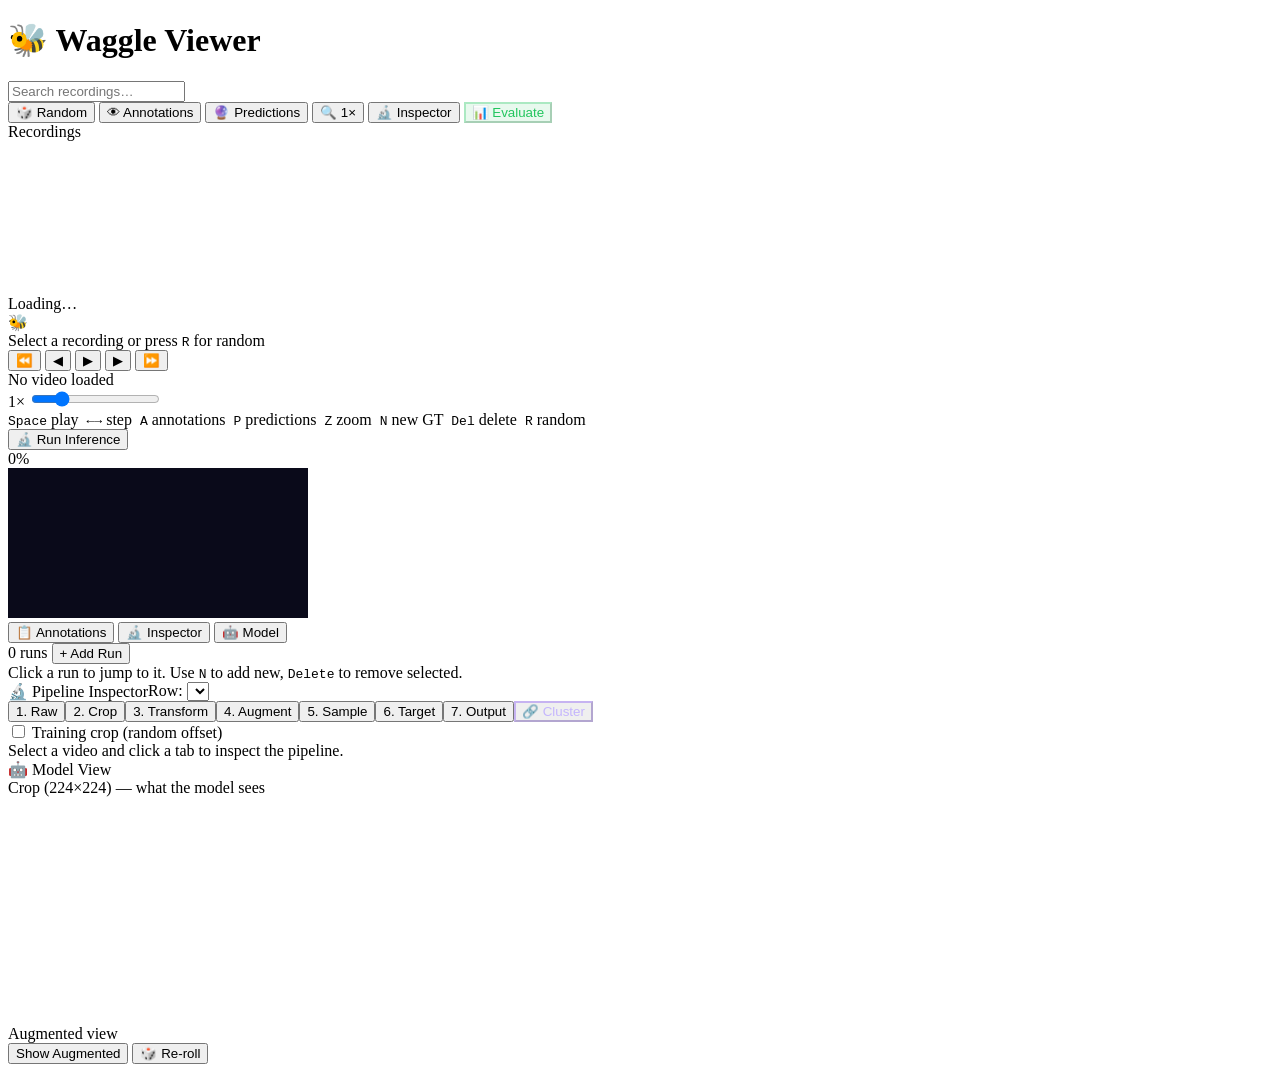
==== commit f3c3dd96: "feat: unified right panel with GT annotation editing - Extract CSS from index.html to viewer/static/" ====
--- a/viewer/templates/index.html
+++ b/viewer/templates/index.html
@@ -6,919 +6,8 @@
 <title>Waggle Dance Annotation Viewer</title>
 <link rel="icon" href="data:image/svg+xml,<svg xmlns='http://www.w3.org/2000/svg' viewBox='0 0 100 100'><text y='.9em' font-size='90'>🐝</text></svg>">
 <link href="https://fonts.googleapis.com/css2?family=Inter:wght@300;400;500;600;700&display=swap" rel="stylesheet">
-<style>
-:root {
-  --bg-primary: #0c0c18;
-  --bg-secondary: #12122a;
-  --bg-tertiary: #1a1a3e;
-  --bg-card: #1e1e42;
-  --border: #2a2a5a;
-  --text-primary: #e8e8f0;
-  --text-secondary: #9898b8;
-  --text-muted: #6868a0;
-  --accent: #6366f1;
-  --accent-hover: #818cf8;
-  --green: #22c55e;
-  --green-ghost: rgba(34, 197, 94, 0.25);
-  --amber: #f59e0b;
-  --red: #ef4444;
-  --scrollbar-bg: #1a1a3e;
-  --scrollbar-thumb: #3a3a6a;
-}
-* { margin: 0; padding: 0; box-sizing: border-box; }
-body {
-  font-family: 'Inter', -apple-system, sans-serif;
-  background: var(--bg-primary);
-  color: var(--text-primary);
-  height: 100vh;
-  overflow: hidden;
-  user-select: none;
-}
-/* Allow text selection in pipeline inspector metadata */
-.pi-metadata, .pi-metadata * {
-  user-select: text;
-  cursor: text;
-}
-.pi-metadata .meta-val {
-  cursor: text;
-}
-::-webkit-scrollbar { width: 6px; }
-::-webkit-scrollbar-track { background: var(--scrollbar-bg); }
-::-webkit-scrollbar-thumb { background: var(--scrollbar-thumb); border-radius: 3px; }
-
-/* Layout */
-#app { display: flex; flex-direction: column; height: 100vh; }
-header {
-  display: flex; align-items: center; gap: 16px;
-  padding: 10px 20px;
-  background: var(--bg-secondary);
-  border-bottom: 1px solid var(--border);
-  flex-shrink: 0;
-}
-header h1 { font-size: 16px; font-weight: 600; white-space: nowrap; }
-header h1 span { font-size: 18px; margin-right: 4px; }
-#search-box {
-  flex: 0 0 200px;
-  padding: 6px 12px; border-radius: 6px;
-  border: 1px solid var(--border);
-  background: var(--bg-tertiary);
-  color: var(--text-primary);
-  font-size: 13px;
-  outline: none;
-  transition: border-color 0.2s;
-}
-#search-box:focus { border-color: var(--accent); }
-#search-box::placeholder { color: var(--text-muted); }
-.header-actions { display: flex; gap: 8px; margin-left: auto; }
-.btn {
-  padding: 6px 14px; border-radius: 6px;
-  border: 1px solid var(--border);
-  background: var(--bg-tertiary);
-  color: var(--text-primary);
-  font-size: 12px; font-weight: 500;
-  cursor: pointer; transition: all 0.15s;
-  white-space: nowrap;
-}
-.btn:hover { background: var(--bg-card); border-color: var(--accent); }
-.btn.active { background: var(--accent); border-color: var(--accent); color: #fff; }
-.btn-icon { padding: 6px 10px; font-size: 14px; }
-
-main { display: flex; flex: 1; overflow: hidden; }
-
-/* Sidebar */
-#sidebar {
-  width: 240px; min-width: 240px;
-  background: var(--bg-secondary);
-  border-right: 1px solid var(--border);
-  display: flex; flex-direction: column;
-  overflow: hidden;
-}
-#sidebar-header {
-  padding: 12px 14px 8px;
-  font-size: 11px; font-weight: 600;
-  color: var(--text-muted);
-  text-transform: uppercase;
-  letter-spacing: 0.8px;
-  border-bottom: 1px solid var(--border);
-}
-#rec-list {
-  flex: 1; overflow-y: auto;
-  padding: 4px 0;
-}
-.rec-item {
-  display: flex; align-items: center; justify-content: space-between;
-  padding: 8px 14px;
-  cursor: pointer; transition: background 0.1s;
-  font-size: 13px;
-  border-left: 3px solid transparent;
-}
-.rec-item:hover { background: var(--bg-tertiary); }
-.rec-item.selected {
-  background: var(--bg-tertiary);
-  border-left-color: var(--accent);
-}
-.rec-item .name { font-weight: 500; }
-.rec-item .count {
-  font-size: 11px; color: var(--text-muted);
-  background: var(--bg-card); padding: 2px 7px;
-  border-radius: 10px;
-}
-/* Train/Val split badges */
-.split-badge {
-  font-size: 9px; font-weight: 700;
-  width: 16px; height: 16px;
-  display: inline-flex; align-items: center; justify-content: center;
-  border-radius: 3px;
-  flex-shrink: 0;
-  margin-right: 6px;
-}
-.split-train {
-  background: rgba(34, 197, 94, 0.15);
-  color: #22c55e;
-  border: 1px solid rgba(34, 197, 94, 0.3);
-}
-.split-val {
-  background: rgba(251, 191, 36, 0.15);
-  color: #fbbf24;
-  border: 1px solid rgba(251, 191, 36, 0.3);
-}
-.split-train-border { border-bottom: 2px solid rgba(34, 197, 94, 0.4); }
-.split-val-border { border-bottom: 2px solid rgba(251, 191, 36, 0.4); }
-
-/* Viewer */
-#viewer {
-  flex: 1; display: flex; flex-direction: column;
-  overflow: hidden; padding: 0;
-}
-#variant-tabs {
-  display: flex; gap: 4px; padding: 8px 16px;
-  border-bottom: 1px solid var(--border);
-  flex-shrink: 0; flex-wrap: wrap;
-  background: var(--bg-secondary);
-}
-.variant-tab {
-  padding: 5px 12px; border-radius: 5px;
-  border: 1px solid var(--border);
-  background: var(--bg-tertiary);
-  color: var(--text-secondary);
-  font-size: 11px; font-weight: 500;
-  cursor: pointer; transition: all 0.15s;
-}
-.variant-tab:hover { border-color: var(--accent); color: var(--text-primary); }
-.variant-tab.selected { background: var(--accent); border-color: var(--accent); color: #fff; }
-.variant-tab.unavailable { opacity: 0.35; cursor: not-allowed; }
-
-/* Canvas area */
-#canvas-container {
-  flex: 1; display: flex; align-items: center; justify-content: center;
-  overflow: hidden; position: relative;
-  background: #000;
-  min-height: 200px;
-}
-#frame-canvas { max-width: 100%; max-height: 100%; display: block; }
-#loading-overlay {
-  position: absolute; inset: 0;
-  display: flex; align-items: center; justify-content: center;
-  background: rgba(0, 0, 0, 0.6);
-  font-size: 14px; color: var(--text-secondary);
-  pointer-events: none; opacity: 0;
-  transition: opacity 0.2s;
-}
-#loading-overlay.visible { opacity: 1; }
-#empty-state {
-  display: flex; flex-direction: column; align-items: center; gap: 12px;
-  color: var(--text-muted); font-size: 14px;
-}
-#empty-state .icon { font-size: 48px; }
-
-/* Controls */
-#controls {
-  display: flex; align-items: center; gap: 12px;
-  padding: 8px 16px;
-  background: var(--bg-secondary);
-  border-top: 1px solid var(--border);
-  flex-shrink: 0;
-}
-.ctrl-group { display: flex; align-items: center; gap: 4px; }
-.ctrl-btn {
-  width: 32px; height: 32px;
-  display: flex; align-items: center; justify-content: center;
-  border-radius: 6px; border: 1px solid var(--border);
-  background: var(--bg-tertiary);
-  color: var(--text-primary);
-  font-size: 14px; cursor: pointer;
-  transition: all 0.1s;
-}
-.ctrl-btn:hover { background: var(--bg-card); border-color: var(--accent); }
-.ctrl-btn.play-btn { width: 40px; height: 40px; font-size: 16px; }
-#frame-info {
-  font-size: 12px; color: var(--text-secondary);
-  font-variant-numeric: tabular-nums;
-  min-width: 180px;
-}
-#frame-info strong { color: var(--text-primary); }
-#speed-slider { width: 80px; accent-color: var(--accent); }
-#speed-label { font-size: 11px; color: var(--text-muted); min-width: 30px; }
-.ctrl-divider {
-  width: 1px; height: 24px;
-  background: var(--border); margin: 0 4px;
-}
-
-/* Timeline */
-#timeline-container {
-  padding: 6px 16px 4px;
-  background: var(--bg-secondary);
-  flex-shrink: 0;
-}
-#timeline-canvas {
-  width: 100%; height: 36px;
-  cursor: pointer; border-radius: 4px;
-  display: block;
-}
-
-/* Waggle run list */
-#run-list {
-  display: flex; gap: 6px; padding: 6px 16px 10px;
-  overflow-x: auto;
-  background: var(--bg-secondary);
-  border-top: 1px solid var(--border);
-  flex-shrink: 0;
-}
-.run-chip {
-  display: flex; align-items: center; gap: 6px;
-  padding: 4px 10px; border-radius: 5px;
-  border: 1px solid var(--border);
-  background: var(--bg-tertiary);
-  font-size: 11px; cursor: pointer;
-  transition: all 0.15s; white-space: nowrap;
-  flex-shrink: 0;
-}
-.run-chip:hover { border-color: var(--accent); }
-.run-chip.active { border-color: var(--green); background: rgba(34, 197, 94, 0.1); }
-.run-dot {
-  width: 8px; height: 8px; border-radius: 50%;
-  flex-shrink: 0;
-}
-.run-frames { color: var(--text-muted); }
-
-/* Keyboard hint */
-#kbd-hint {
-  font-size: 10px; color: var(--text-muted);
-  margin-left: auto; white-space: nowrap;
-}
-kbd {
-  padding: 1px 5px; border-radius: 3px;
-  background: var(--bg-card); border: 1px solid var(--border);
-  font-family: inherit; font-size: 10px;
-}
-
-/* Model View Panel */
-#model-view-panel {
-  width: 0; min-width: 0;
-  background: var(--bg-secondary);
-  border-left: 1px solid var(--border);
-  overflow-y: auto;
-  transition: width 0.25s ease, min-width 0.25s ease, padding 0.25s ease;
-  display: flex; flex-direction: column;
-  padding: 0;
-}
-#model-view-panel.open {
-  width: 320px; min-width: 320px;
-  padding: 12px;
-}
-#model-view-panel .mv-title {
-  font-size: 12px; font-weight: 600;
-  color: var(--text-muted);
-  text-transform: uppercase;
-  letter-spacing: 0.8px;
-  margin-bottom: 10px;
-  display: none;
-}
-#model-view-panel.open .mv-title { display: block; }
-.mv-section {
-  margin-bottom: 14px;
-  display: none;
-}
-#model-view-panel.open .mv-section { display: block; }
-.mv-label {
-  font-size: 11px; font-weight: 600;
-  color: var(--text-secondary);
-  margin-bottom: 6px;
-}
-.mv-canvas-wrap {
-  position: relative;
-  width: 224px; height: 224px;
-  border: 1px solid var(--border);
-  border-radius: 6px;
-  overflow: hidden;
-  background: #000;
-  margin: 0 auto;
-}
-.mv-canvas-wrap canvas {
-  width: 224px; height: 224px;
-  display: block;
-}
-.mv-meta {
-  font-size: 11px; color: var(--text-muted);
-  margin-top: 6px;
-  line-height: 1.5;
-}
-.mv-meta strong { color: var(--text-primary); }
-.mv-meta .ratio-bar {
-  display: inline-block;
-  height: 8px;
-  background: var(--accent);
-  border-radius: 3px;
-  vertical-align: middle;
-  margin-left: 4px;
-}
-.mv-btn-row {
-  display: flex; gap: 6px;
-  margin-top: 8px;
-}
-.mv-btn {
-  padding: 4px 10px; border-radius: 5px;
-  border: 1px solid var(--border);
-  background: var(--bg-tertiary);
-  color: var(--text-primary);
-  font-size: 11px; cursor: pointer;
-  transition: all 0.15s;
-}
-.mv-btn:hover { border-color: var(--accent); background: var(--bg-card); }
-.mv-btn.active { background: var(--accent); border-color: var(--accent); color: #fff; }
-.mv-aug-list {
-  font-size: 10px; color: var(--text-muted);
-  margin-top: 6px;
-  line-height: 1.6;
-}
-.mv-aug-list span {
-  display: inline-block;
-  padding: 1px 6px;
-  background: var(--bg-card);
-  border-radius: 3px;
-  margin: 1px 2px;
-}
-
-/* Pipeline Inspector Panel */
-#pipeline-panel {
-  width: 0; min-width: 0;
-  background: var(--bg-secondary);
-  border-left: 1px solid var(--border);
-  overflow: hidden;
-  transition: width 0.25s ease, min-width 0.25s ease, padding 0.25s ease;
-  display: flex; flex-direction: column;
-  padding: 0;
-}
-#pipeline-panel.open {
-  width: 520px; min-width: 520px;
-  padding: 12px;
-  overflow: hidden;
-}
-.pi-header {
-  display: none;
-  justify-content: space-between;
-  align-items: center;
-  margin-bottom: 10px;
-  flex-shrink: 0;
-}
-#pipeline-panel.open .pi-header { display: flex; }
-.pi-title {
-  font-size: 13px; font-weight: 600;
-  color: var(--text-primary);
-}
-.pi-row-selector {
-  display: flex; align-items: center; gap: 6px;
-  font-size: 11px; color: var(--text-secondary);
-}
-.pi-row-selector select {
-  padding: 3px 6px; border-radius: 4px;
-  border: 1px solid var(--border);
-  background: var(--bg-tertiary); color: var(--text-primary);
-  font-size: 11px; cursor: pointer;
-}
-.pi-row-info {
-  font-size: 10px; color: var(--text-muted);
-}
-.pi-tabs {
-  display: none;
-  gap: 2px;
-  margin-bottom: 10px;
-  flex-wrap: wrap;
-  flex-shrink: 0;
-}
-#pipeline-panel.open .pi-tabs { display: flex; }
-.pi-tab {
-  padding: 5px 8px;
-  border: 1px solid var(--border);
-  border-radius: 5px;
-  background: var(--bg-tertiary);
-  color: var(--text-secondary);
-  font-size: 10px;
-  cursor: pointer;
-  transition: all 0.15s;
-}
-.pi-tab:hover { background: var(--bg-card); color: var(--text-primary); }
-.pi-tab.active {
-  background: var(--accent);
-  color: #fff;
-  border-color: var(--accent);
-}
-.pi-content {
-  display: none;
-  min-height: 0;
-  position: relative;
-  flex: 1 1 0;
-  overflow-y: auto;
-}
-#pipeline-panel.open .pi-content { display: flex; flex-direction: column; }
-.pi-loading {
-  font-size: 12px; color: var(--amber);
-  text-align: center; padding: 20px;
-  animation: pulse 1.5s ease-in-out infinite;
-}
-.pi-empty {
-  font-size: 11px; color: var(--text-muted);
-  text-align: center; padding: 20px;
-}
-.pi-options {
-  display: none;
-  margin-bottom: 4px;
-  flex-shrink: 0;
-}
-#pipeline-panel.open .pi-options { display: block; }
-.pi-toggle {
-  display: flex; align-items: center; gap: 6px;
-  font-size: 11px; color: var(--text-secondary);
-  cursor: pointer;
-}
-.pi-toggle input[type="checkbox"] {
-  accent-color: var(--accent);
-}
-.pi-player-wrap {
-  margin-top: 4px;
-  flex-shrink: 0;
-}
-.pi-player-label {
-  font-size: 10px; color: var(--text-muted);
-  margin-bottom: 4px;
-  text-transform: uppercase;
-  letter-spacing: 0.5px;
-}
-#pi-player-canvas {
-  width: 100%;
-  border-radius: 6px;
-  border: 1px solid var(--border);
-  background: #000;
-  display: block;
-}
-.pi-player-controls {
-  display: flex;
-  align-items: center;
-  gap: 8px;
-  margin-top: 6px;
-}
-.pi-play-btn {
-  width: 28px; height: 28px;
-  border-radius: 50%;
-  border: 1px solid var(--border);
-  background: var(--bg-tertiary);
-  color: var(--text-primary);
-  font-size: 12px;
-  cursor: pointer;
-  display: flex; align-items: center; justify-content: center;
-  transition: all 0.15s;
-}
-.pi-play-btn:hover { background: var(--accent); color: #fff; }
-.pi-scrubber {
-  flex: 1;
-  height: 4px;
-  -webkit-appearance: none; appearance: none;
-  background: var(--bg-card); border-radius: 2px;
-  outline: none; cursor: pointer;
-}
-.pi-scrubber::-webkit-slider-thumb {
-  -webkit-appearance: none; appearance: none;
-  width: 14px; height: 14px;
-  border-radius: 50%; background: var(--accent);
-  cursor: pointer;
-}
-.pi-frame-info {
-  font-size: 10px; color: var(--text-muted);
-  min-width: 40px; text-align: right;
-  font-variant-numeric: tabular-nums;
-}
-.pi-redraw-overlay {
-  position: absolute;
-  top: 8px; right: 8px;
-  background: rgba(30, 30, 40, 0.85);
-  color: #f59e0b;
-  border: 1px solid rgba(245, 158, 11, 0.4);
-  border-radius: 6px;
-  padding: 5px 10px;
-  font-size: 12px;
-  cursor: pointer;
-  backdrop-filter: blur(4px);
-  transition: all 0.15s;
-  z-index: 5;
-}
-.pi-redraw-overlay:hover {
-  background: rgba(245, 158, 11, 0.25);
-  border-color: #f59e0b;
-  color: #fff;
-}
-.pi-metadata {
-  margin-top: 6px;
-  font-size: 11px;
-  color: var(--text-secondary);
-  background: var(--bg-card);
-  border-radius: 6px;
-  padding: 10px;
-  line-height: 1.7;
-  flex: 1 1 0;
-  min-height: 60px;
-  overflow-y: auto;
-}
-.pi-metadata .meta-key {
-  color: var(--text-muted);
-  font-size: 10px;
-  text-transform: uppercase;
-  letter-spacing: 0.3px;
-}
-.pi-metadata .meta-val {
-  color: var(--text-primary);
-  font-variant-numeric: tabular-nums;
-}
-.pi-metadata table {
-  width: 100%;
-  border-collapse: collapse;
-  font-size: 10px;
-}
-.pi-metadata th {
-  text-align: left; padding: 2px 6px;
-  color: var(--text-muted); font-weight: 500;
-  border-bottom: 1px solid var(--border);
-}
-.pi-metadata td {
-  padding: 2px 6px;
-  font-variant-numeric: tabular-nums;
-}
-.pi-heatmap {
-  display: block; margin: 8px auto;
-  image-rendering: pixelated;
-  border: 1px solid var(--border);
-  border-radius: 4px;
-}
-.pi-pred-list {
-  margin-top: 6px;
-}
-.pi-pred-item {
-  padding: 4px 8px;
-  background: var(--bg-tertiary);
-  border-radius: 4px;
-  margin-bottom: 3px;
-  font-size: 10px;
-  display: flex; justify-content: space-between;
-}
-
-/* Crop variance grid */
-.pi-variance-grid {
-  display: grid;
-  grid-template-columns: repeat(auto-fill, minmax(140px, 1fr));
-  gap: 6px;
-  margin-top: 8px;
-}
-.pi-variance-item {
-  border: 1px solid var(--border);
-  border-radius: 6px;
-  overflow: hidden;
-  background: #000;
-  position: relative;
-}
-.pi-variance-item canvas {
-  width: 100%;
-  display: block;
-}
-.pi-variance-label {
-  position: absolute;
-  bottom: 0; left: 0; right: 0;
-  padding: 2px 6px;
-  background: rgba(0,0,0,0.7);
-  font-size: 9px;
-  color: var(--text-secondary);
-  text-align: center;
-}
-
-/* Augmented transform controls */
-.pi-aug-controls {
-  display: flex;
-  align-items: center;
-  gap: 6px;
-  margin-bottom: 8px;
-  flex-shrink: 0;
-}
-.pi-aug-controls .pi-aug-btn {
-  padding: 4px 10px;
-  border-radius: 5px;
-  border: 1px solid var(--border);
-  background: var(--bg-tertiary);
-  color: var(--text-primary);
-  font-size: 11px;
-  cursor: pointer;
-  transition: all 0.15s;
-}
-.pi-aug-controls .pi-aug-btn:hover {
-  border-color: var(--accent);
-  background: var(--bg-card);
-}
-.pi-aug-controls .pi-aug-btn.active {
-  background: var(--accent);
-  border-color: var(--accent);
-  color: #fff;
-}
-.pi-aug-info-list {
-  display: flex;
-  flex-wrap: wrap;
-  gap: 3px;
-  margin-top: 6px;
-}
-.pi-aug-info-list span {
-  display: inline-block;
-  padding: 1px 6px;
-  background: var(--bg-card);
-  border-radius: 3px;
-  font-size: 10px;
-  color: var(--text-muted);
-}
-
-/* Prediction controls */
-.pred-controls {
-  display: flex; align-items: center; gap: 6px;
-  margin-left: 8px;
-  padding-left: 8px;
-  border-left: 1px solid var(--border);
-}
-.pred-mode-select {
-  padding: 4px 8px; border-radius: 5px;
-  border: 1px solid var(--border);
-  background: var(--bg-tertiary);
-  color: var(--text-primary);
-  font-size: 11px; cursor: pointer;
-  outline: none;
-}
-.pred-mode-select:focus { border-color: var(--accent); }
-.pred-conf-group {
-  display: flex; align-items: center; gap: 4px;
-}
-.pred-conf-slider {
-  width: 80px; height: 4px;
-  -webkit-appearance: none; appearance: none;
-  background: var(--bg-card); border-radius: 2px;
-  outline: none; cursor: pointer;
-}
-.pred-conf-slider::-webkit-slider-thumb {
-  -webkit-appearance: none; appearance: none;
-  width: 12px; height: 12px;
-  border-radius: 50%; background: var(--accent);
-  cursor: pointer;
-}
-.pred-conf-label {
-  font-size: 10px; color: var(--text-secondary);
-  min-width: 55px; font-variant-numeric: tabular-nums;
-}
-.ckpt-badge {
-  font-size: 10px; color: var(--text-muted);
-  background: var(--bg-card);
-  padding: 2px 8px; border-radius: 10px;
-  max-width: 160px; overflow: hidden;
-  text-overflow: ellipsis; white-space: nowrap;
-}
-.pred-loading {
-  font-size: 11px; color: var(--amber);
-  animation: pulse 1.5s ease-in-out infinite;
-}
-@keyframes pulse {
-  0%, 100% { opacity: 1; }
-  50% { opacity: 0.4; }
-}
-
-/* External Videos Section */
-#ext-section {
-  border-top: 1px solid var(--border);
-  display: flex; flex-direction: column;
-  overflow: hidden;
-  flex-shrink: 0;
-  max-height: 40%;
-}
-#ext-header {
-  padding: 10px 14px 6px;
-  font-size: 11px; font-weight: 600;
-  color: var(--text-muted);
-  text-transform: uppercase;
-  letter-spacing: 0.8px;
-  cursor: pointer;
-  display: flex; align-items: center; justify-content: space-between;
-  transition: color 0.15s;
-}
-#ext-header:hover { color: var(--text-secondary); }
-#ext-header .ext-count {
-  font-size: 10px; font-weight: 400;
-  background: var(--bg-card); padding: 1px 7px;
-  border-radius: 10px;
-}
-#ext-list {
-  flex: 1; overflow-y: auto;
-  padding: 2px 0;
-}
-.ext-item {
-  display: flex; align-items: center; justify-content: space-between;
-  padding: 6px 14px;
-  cursor: pointer; transition: background 0.1s;
-  font-size: 12px;
-  border-left: 3px solid transparent;
-}
-.ext-item:hover { background: var(--bg-tertiary); }
-.ext-item.selected {
-  background: var(--bg-tertiary);
-  border-left-color: #8b5cf6;
-}
-.ext-item .ext-name {
-  font-weight: 500;
-  overflow: hidden; text-overflow: ellipsis;
-  white-space: nowrap; max-width: 130px;
-}
-.ext-item .ext-info {
-  font-size: 10px; color: var(--text-muted);
-  white-space: nowrap;
-}
-.ext-badge {
-  font-size: 9px; font-weight: 700;
-  width: 16px; height: 16px;
-  display: inline-flex; align-items: center; justify-content: center;
-  border-radius: 3px; flex-shrink: 0; margin-right: 6px;
-  background: rgba(139, 92, 246, 0.15);
-  color: #8b5cf6;
-  border: 1px solid rgba(139, 92, 246, 0.3);
-}
-
-/* Infer button in controls area */
-#infer-controls {
-  display: none;
-  align-items: center;
-  gap: 8px;
-  margin-left: 8px;
-  padding-left: 8px;
-  border-left: 1px solid var(--border);
-}
-#btn-infer {
-  padding: 5px 14px; border-radius: 6px;
-  border: 1px solid #8b5cf6;
-  background: rgba(139, 92, 246, 0.15);
-  color: #c4b5fd;
-  font-size: 12px; font-weight: 600;
-  cursor: pointer; transition: all 0.15s;
-  white-space: nowrap;
-}
-#btn-infer:hover {
-  background: #8b5cf6; color: #fff;
-}
-#btn-infer:disabled {
-  opacity: 0.4; cursor: not-allowed;
-}
-#btn-infer.running {
-  animation: pulse 1.5s ease-in-out infinite;
-  background: rgba(245, 158, 11, 0.2);
-  border-color: #f59e0b;
-  color: #f59e0b;
-  cursor: wait;
-}
-#infer-progress {
-  display: none;
-  align-items: center; gap: 6px;
-}
-#infer-progress-bar {
-  width: 100px; height: 6px;
-  background: var(--bg-card); border-radius: 3px;
-  overflow: hidden;
-}
-#infer-progress-fill {
-  height: 100%; width: 0%;
-  background: linear-gradient(90deg, #8b5cf6, #c084fc);
-  border-radius: 3px;
-  transition: width 0.3s ease;
-}
-#infer-progress-text {
-  font-size: 10px; color: var(--text-muted);
-  font-variant-numeric: tabular-nums;
-  min-width: 40px;
-}
-
-/* Cluster Inspector Controls */
-.cluster-params {
-  background: var(--bg-card);
-  border-radius: 8px;
-  padding: 10px;
-  display: flex; flex-direction: column; gap: 8px;
-}
-.cluster-slider-group {
-  display: flex; flex-direction: column; gap: 3px;
-}
-.cluster-slider-label {
-  font-size: 10px; color: var(--text-muted);
-  text-transform: uppercase; letter-spacing: 0.3px;
-  display: flex; justify-content: space-between; align-items: center;
-}
-.cluster-slider-val {
-  color: var(--accent); font-weight: 600;
-  font-variant-numeric: tabular-nums;
-}
-.cluster-slider {
-  width: 100%; height: 4px;
-  -webkit-appearance: none; appearance: none;
-  background: var(--bg-tertiary); border-radius: 2px;
-  outline: none; cursor: pointer;
-}
-.cluster-slider::-webkit-slider-thumb {
-  -webkit-appearance: none; appearance: none;
-  width: 14px; height: 14px;
-  border-radius: 50%; background: var(--accent);
-  cursor: pointer; transition: transform 0.1s;
-}
-.cluster-slider::-webkit-slider-thumb:hover {
-  transform: scale(1.2);
-}
-.cluster-toggle-row {
-  display: flex; justify-content: space-between; align-items: center;
-  gap: 8px;
-}
-.cluster-method-select {
-  padding: 3px 8px; border-radius: 4px;
-  border: 1px solid var(--border);
-  background: var(--bg-tertiary);
-  color: var(--text-primary);
-  font-size: 10px; cursor: pointer; outline: none;
-}
-.cluster-method-select:focus { border-color: var(--accent); }
-.cluster-action-row {
-  display: flex; gap: 6px; margin-top: 2px;
-}
-.cluster-apply-btn {
-  flex: 1; padding: 6px 12px; border-radius: 6px;
-  border: 1px solid rgba(139, 92, 246, 0.5);
-  background: rgba(139, 92, 246, 0.15);
-  color: #c4b5fd; font-size: 11px; font-weight: 600;
-  cursor: pointer; transition: all 0.15s;
-}
-.cluster-apply-btn:hover {
-  background: #8b5cf6; color: #fff;
-}
-.cluster-apply-btn:disabled {
-  opacity: 0.4; cursor: not-allowed;
-}
-.cluster-reset-btn {
-  padding: 6px 12px; border-radius: 6px;
-  border: 1px solid var(--border);
-  background: var(--bg-tertiary);
-  color: var(--text-secondary); font-size: 11px;
-  cursor: pointer; transition: all 0.15s;
-}
-.cluster-reset-btn:hover {
-  border-color: var(--text-muted); color: var(--text-primary);
-}
-.cluster-stats {
-  margin-top: 8px; padding: 8px 10px;
-  background: var(--bg-card); border-radius: 6px;
-  font-size: 11px; color: var(--text-secondary);
-  line-height: 1.8;
-  font-variant-numeric: tabular-nums;
-}
-.cluster-stats .stat-highlight {
-  color: #c4b5fd; font-weight: 600;
-}
-.cluster-stats .stat-muted {
-  color: var(--text-muted);
-}
-.cluster-legend {
-  margin-top: 8px;
-  display: flex; flex-wrap: wrap; gap: 4px;
-  max-height: 120px; overflow-y: auto;
-}
-.cluster-legend-item {
-  display: inline-flex; align-items: center; gap: 4px;
-  padding: 2px 7px; border-radius: 10px;
-  font-size: 9px; font-weight: 500;
-  background: var(--bg-card);
-  cursor: pointer; transition: all 0.15s;
-  border: 1px solid transparent;
-}
-.cluster-legend-item:hover {
-  border-color: var(--border);
-  filter: brightness(1.2);
-}
-.cluster-legend-swatch {
-  width: 8px; height: 8px; border-radius: 50%;
-  flex-shrink: 0;
-}
-</style>
+<link rel="stylesheet" href="/static/viewer.css">
+
 </head>
 <body>
 <div id="app">
@@ -991,7 +80,7 @@
       <label id="speed-label">1×</label>
       <input type="range" id="speed-slider" min="0.25" max="4" step="0.25" value="1">
       <div id="kbd-hint">
-      <kbd>Space</kbd> play &nbsp;<kbd>←→</kbd> step &nbsp;<kbd>A</kbd> annotations &nbsp;<kbd>P</kbd> predictions &nbsp;<kbd>Z</kbd> zoom &nbsp;<kbd>M</kbd> model &nbsp;<kbd>R</kbd> random
+      <kbd>Space</kbd> play &nbsp;<kbd>←→</kbd> step &nbsp;<kbd>A</kbd> annotations &nbsp;<kbd>P</kbd> predictions &nbsp;<kbd>Z</kbd> zoom &nbsp;<kbd>N</kbd> new GT &nbsp;<kbd>Del</kbd> delete &nbsp;<kbd>R</kbd> random
       </div>
       <div id="infer-controls">
         <button id="btn-infer" title="Run full-frame inference on this video">🔬 Run Inference</button>
@@ -1008,122 +97,152 @@
       <canvas id="timeline-canvas"></canvas>
     </div>
 
-    <div id="run-list"></div>
   </section>
 
-  <!-- Model View Panel -->
-  <aside id="model-view-panel">
-    <div class="mv-title">🤖 Model View</div>
-
-    <div class="mv-section">
-      <div class="mv-label">Crop (224×224) — what the model sees</div>
-      <div class="mv-canvas-wrap">
-        <canvas id="mv-crop-canvas" width="224" height="224"></canvas>
-      </div>
-      <div class="mv-meta" id="mv-crop-meta"></div>
+  <!-- Unified Right Panel (tabbed: Annotations / Inspector / Model View) -->
+  <aside id="right-panel">
+    <div class="rp-tabs">
+      <button class="rp-tab active" data-pane="annotations">📋 Annotations</button>
+      <button class="rp-tab" data-pane="inspector">🔬 Inspector</button>
+      <button class="rp-tab" data-pane="modelview">🤖 Model</button>
     </div>
-
-    <div class="mv-section">
-      <div class="mv-label">Augmented view</div>
-      <div class="mv-btn-row">
-        <button class="mv-btn" id="mv-btn-augment">Show Augmented</button>
-        <button class="mv-btn" id="mv-btn-reroll">🎲 Re-roll</button>
-      </div>
-      <div class="mv-canvas-wrap" id="mv-aug-wrap" style="display:none; margin-top:8px;">
-        <canvas id="mv-aug-canvas" width="224" height="224"></canvas>
-      </div>
-      <div class="mv-aug-list" id="mv-aug-info"></div>
-    </div>
-  </aside>
-
-  <!-- Pipeline Inspector Panel (replaces old Model View) -->
-  <aside id="pipeline-panel">
-    <div class="pi-header">
-      <span class="pi-title">🔬 Pipeline Inspector</span>
-      <div class="pi-row-selector">
-        <label>Row:</label>
-        <select id="pi-row-select"></select>
-        <span id="pi-row-info" class="pi-row-info"></span>
-      </div>
-    </div>
-    <div class="pi-tabs" id="pi-tabs">
-      <button class="pi-tab active" data-stage="raw">1. Raw</button>
-      <button class="pi-tab" data-stage="crop">2. Crop</button>
-      <button class="pi-tab" data-stage="transform">3. Transform</button>
-      <button class="pi-tab" data-stage="augment">4. Augment</button>
-      <button class="pi-tab" data-stage="sample">5. Sample</button>
-      <button class="pi-tab" data-stage="target">6. Target</button>
-      <button class="pi-tab" data-stage="output">7. Output</button>
-      <button class="pi-tab" data-stage="cluster" style="border-color:rgba(139,92,246,0.4);color:#c4b5fd;">🔗 Cluster</button>
-    </div>
-    <div class="pi-options">
-      <label class="pi-toggle" title="Training mode uses random crop offset (position varies). Inference mode centers crop on bee (always grid 14,14).">
-        <input type="checkbox" id="pi-crop-mode">
-        <span>Training crop (random offset)</span>
-      </label>
-    </div>
-    <div class="pi-content" id="pi-content">
-      <div class="pi-loading" id="pi-loading" style="display:none;">⏳ Loading stage...</div>
-      <div class="pi-empty" id="pi-empty">Select a video and click a tab to inspect the pipeline.</div>
-      <!-- Video player for frames -->
-      <div class="pi-player-wrap" id="pi-player-wrap" style="display:none;">
-        <div class="pi-player-label" id="pi-player-label">Frames</div>
-        <div style="position:relative; width:100%;">
-          <canvas id="pi-player-canvas" width="480" height="480" style="width:100%; display:block;"></canvas>
-          <button class="pi-redraw-overlay" id="pi-aug-redraw" title="Re-roll augmentations with a new random seed" style="display:none;">🎲 Re-draw</button>
+    <div class="rp-body">
+
+      <!-- ─── Annotations Pane ─── -->
+      <div class="rp-pane active" id="pane-annotations">
+        <div class="ann-header">
+          <span class="ann-count" id="ann-count">0 runs</span>
+          <button class="btn-ann-add" id="btn-ann-add">+ Add Run</button>
         </div>
-        <div class="pi-player-controls">
-          <button class="pi-play-btn" id="pi-play-btn" title="Play/Pause">▶</button>
-          <input type="range" class="pi-scrubber" id="pi-scrubber" min="0" max="15" value="0">
-          <span class="pi-frame-info" id="pi-frame-info">0/0</span>
+        <div class="ann-list" id="ann-list"></div>
+        <div id="ann-editor-container"></div>
+        <div class="ann-tip" id="ann-tip">
+          Click a run to jump to it. Use <kbd>N</kbd> to add new, <kbd>Delete</kbd> to remove selected.
         </div>
       </div>
-      <div class="pi-metadata" id="pi-metadata"></div>
-      <!-- Cluster Inspector Panel -->
-      <div id="pi-cluster-panel" style="display:none;">
-        <div style="font-size:11px;color:var(--text-secondary);margin-bottom:10px;line-height:1.6;">
-          Visualise how raw per-window detections are merged into consolidated waggle events via DBSCAN clustering.
-          Adjust parameters below and press <b>Apply</b> to re-cluster.
-        </div>
-        <div class="cluster-params">
-          <div class="cluster-slider-group">
-            <label class="cluster-slider-label">
-              Spatial ε <span class="cluster-slider-val" id="cl-spatial-val">30</span> ref-px
-            </label>
-            <input type="range" class="cluster-slider" id="cl-spatial"
-                   min="5" max="200" step="1" value="30">
-            <span style="font-size:9px;color:var(--text-muted);margin-top:1px;">at 1000px ref width</span>
-          </div>
-          <div class="cluster-slider-group">
-            <label class="cluster-slider-label">
-              Temporal ε <span class="cluster-slider-val" id="cl-temporal-val">300</span> ms
-            </label>
-            <input type="range" class="cluster-slider" id="cl-temporal"
-                   min="50" max="5000" step="50" value="300">
-          </div>
-          <div class="cluster-slider-group">
-            <label class="cluster-slider-label">
-              Min confidence <span class="cluster-slider-val" id="cl-conf-val">0.00</span>
-            </label>
-            <input type="range" class="cluster-slider" id="cl-conf"
-                   min="0" max="1" step="0.01" value="0">
-          </div>
-          <div class="cluster-slider-group">
-            <label class="cluster-slider-label">
-              Min samples <span class="cluster-slider-val" id="cl-minsamp-val">1</span>
-            </label>
-            <input type="range" class="cluster-slider" id="cl-minsamp"
-                   min="1" max="10" step="1" value="1">
-            <span style="font-size:9px;color:var(--text-muted);margin-top:1px;">1 = all core · higher = noise filter</span>
-          </div>
-          <div class="cluster-action-row">
-            <button class="cluster-apply-btn" id="cl-apply" title="Re-run clustering with current parameters">🔄 Apply</button>
-            <button class="cluster-reset-btn" id="cl-reset" title="Reset to config defaults">↩ Reset</button>
+
+      <!-- ─── Inspector Pane (moved from pipeline-panel) ─── -->
+      <div class="rp-pane" id="pane-inspector">
+        <div class="pi-header" style="display:flex;">
+          <span class="pi-title">🔬 Pipeline Inspector</span>
+          <div class="pi-row-selector">
+            <label>Row:</label>
+            <select id="pi-row-select"></select>
+            <span id="pi-row-info" class="pi-row-info"></span>
           </div>
         </div>
-        <div class="cluster-stats" id="cl-stats" style="display:none;"></div>
-        <div class="cluster-legend" id="cl-legend"></div>
+        <div class="pi-tabs" id="pi-tabs" style="display:flex;">
+          <button class="pi-tab active" data-stage="raw">1. Raw</button>
+          <button class="pi-tab" data-stage="crop">2. Crop</button>
+          <button class="pi-tab" data-stage="transform">3. Transform</button>
+          <button class="pi-tab" data-stage="augment">4. Augment</button>
+          <button class="pi-tab" data-stage="sample">5. Sample</button>
+          <button class="pi-tab" data-stage="target">6. Target</button>
+          <button class="pi-tab" data-stage="output">7. Output</button>
+          <button class="pi-tab" data-stage="cluster" style="border-color:rgba(139,92,246,0.4);color:#c4b5fd;">🔗 Cluster</button>
+        </div>
+        <div class="pi-options" style="display:block;">
+          <label class="pi-toggle" title="Training mode uses random crop offset (position varies). Inference mode centers crop on bee (always grid 14,14).">
+            <input type="checkbox" id="pi-crop-mode">
+            <span>Training crop (random offset)</span>
+          </label>
+        </div>
+        <div class="pi-content" id="pi-content" style="display:flex;flex-direction:column;">
+          <div class="pi-loading" id="pi-loading" style="display:none;">⏳ Loading stage...</div>
+          <div class="pi-empty" id="pi-empty">Select a video and click a tab to inspect the pipeline.</div>
+          <!-- Video player for frames -->
+          <div class="pi-player-wrap" id="pi-player-wrap" style="display:none;">
+            <div class="pi-player-label" id="pi-player-label">Frames</div>
+            <div style="position:relative; width:100%;">
+              <canvas id="pi-player-canvas" width="480" height="480" style="width:100%; display:block;"></canvas>
+              <button class="pi-redraw-overlay" id="pi-aug-redraw" title="Re-roll augmentations with a new random seed" style="display:none;">🎲 Re-draw</button>
+            </div>
+            <div class="pi-player-controls">
+              <button class="pi-play-btn" id="pi-play-btn" title="Play/Pause">▶</button>
+              <input type="range" class="pi-scrubber" id="pi-scrubber" min="0" max="15" value="0">
+              <span class="pi-frame-info" id="pi-frame-info">0/0</span>
+            </div>
+          </div>
+          <div class="pi-metadata" id="pi-metadata"></div>
+          <!-- Cluster Inspector Panel -->
+          <div id="pi-cluster-panel" style="display:none;">
+            <div style="font-size:11px;color:var(--text-secondary);margin-bottom:10px;line-height:1.6;">
+              Visualise how raw per-window detections are merged into consolidated waggle events via DBSCAN clustering.
+              Adjust parameters below and press <b>Apply</b> to re-cluster.
+            </div>
+            <div class="cluster-params">
+              <div class="cluster-slider-group">
+                <label class="cluster-slider-label">
+                  Spatial ε <span class="cluster-slider-val" id="cl-spatial-val">30</span> ref-px
+                </label>
+                <input type="range" class="cluster-slider" id="cl-spatial"
+                       min="5" max="200" step="1" value="30">
+                <span style="font-size:9px;color:var(--text-muted);margin-top:1px;">at 1000px ref width</span>
+              </div>
+              <div class="cluster-slider-group">
+                <label class="cluster-slider-label">
+                  Temporal ε <span class="cluster-slider-val" id="cl-temporal-val">300</span> ms
+                </label>
+                <input type="range" class="cluster-slider" id="cl-temporal"
+                       min="50" max="5000" step="50" value="300">
+              </div>
+              <div class="cluster-slider-group">
+                <label class="cluster-slider-label">
+                  Min confidence <span class="cluster-slider-val" id="cl-conf-val">0.00</span>
+                </label>
+                <input type="range" class="cluster-slider" id="cl-conf"
+                       min="0" max="1" step="0.01" value="0">
+              </div>
+              <div class="cluster-slider-group">
+                <label class="cluster-slider-label">
+                  Min samples <span class="cluster-slider-val" id="cl-minsamp-val">1</span>
+                </label>
+                <input type="range" class="cluster-slider" id="cl-minsamp"
+                       min="1" max="10" step="1" value="1">
+                <span style="font-size:9px;color:var(--text-muted);margin-top:1px;">1 = all core · higher = noise filter</span>
+              </div>
+              <div class="cluster-slider-group">
+                <label class="cluster-slider-label">
+                  Direction ε <span class="cluster-slider-val" id="cl-dirthresh-val">30</span>°
+                </label>
+                <input type="range" class="cluster-slider" id="cl-dirthresh"
+                       min="0" max="90" step="5" value="30">
+                <span style="font-size:9px;color:var(--text-muted);margin-top:1px;">0 = disabled · angular separation for clustering</span>
+              </div>
+              <div class="cluster-action-row">
+                <button class="cluster-apply-btn" id="cl-apply" title="Re-run clustering with current parameters">🔄 Apply</button>
+                <button class="cluster-reset-btn" id="cl-reset" title="Reset to config defaults">↩ Reset</button>
+              </div>
+            </div>
+            <div class="cluster-stats" id="cl-stats" style="display:none;"></div>
+            <div class="cluster-legend" id="cl-legend"></div>
+          </div>
+        </div>
       </div>
+
+      <!-- ─── Model View Pane (moved from model-view-panel) ─── -->
+      <div class="rp-pane" id="pane-modelview">
+        <div class="mv-title" style="display:block;">🤖 Model View</div>
+        <div class="mv-section" style="display:block;">
+          <div class="mv-label">Crop (224×224) — what the model sees</div>
+          <div class="mv-canvas-wrap">
+            <canvas id="mv-crop-canvas" width="224" height="224"></canvas>
+          </div>
+          <div class="mv-meta" id="mv-crop-meta"></div>
+        </div>
+        <div class="mv-section" style="display:block;">
+          <div class="mv-label">Augmented view</div>
+          <div class="mv-btn-row">
+            <button class="mv-btn" id="mv-btn-augment">Show Augmented</button>
+            <button class="mv-btn" id="mv-btn-reroll">🎲 Re-roll</button>
+          </div>
+          <div class="mv-canvas-wrap" id="mv-aug-wrap" style="display:none; margin-top:8px;">
+            <canvas id="mv-aug-canvas" width="224" height="224"></canvas>
+          </div>
+          <div class="mv-aug-list" id="mv-aug-info"></div>
+        </div>
+      </div>
+
     </div>
   </aside>
 </main>
@@ -1159,7 +278,7 @@
   predictions: null,      // { raw: [...], averaged: [...] }
   predictionsLoading: false,
   clusterData: null,      // { raw, consolidated, n_clusters, n_noise, params }
-  clusterParams: { spatial_threshold: 30, temporal_threshold_ms: 300, confidence_threshold: 0.0, min_samples: 1, mode: 'median' },
+  clusterParams: { spatial_threshold: 30, temporal_threshold_ms: 300, confidence_threshold: 0.0, min_samples: 1, direction_threshold_deg: 30, mode: 'median' },
   checkpointInfo: null,
   showModelView: false,
   showPipeline: false,
@@ -1203,6 +322,41 @@
   if (!resp.ok) throw new Error(`API ${path}: ${resp.status}`);
   return resp.json();
 }
+
+// ==========================================================================
+//  Right panel tabs
+// ==========================================================================
+function openRightPanel(paneName) {
+  const panel = $('#right-panel');
+  panel.classList.add('open');
+  panel.classList.toggle('wide', paneName === 'inspector');
+  // Switch active tab
+  document.querySelectorAll('.rp-tab').forEach(t => {
+    t.classList.toggle('active', t.dataset.pane === paneName);
+  });
+  document.querySelectorAll('.rp-pane').forEach(p => {
+    p.classList.toggle('active', p.id === `pane-${paneName}`);
+  });
+  // Update state flags
+  state.showModelView = (paneName === 'modelview');
+  state.showPipeline = (paneName === 'inspector');
+  // Update header button highlights
+  $('#btn-model-view').classList.toggle('active', paneName === 'modelview');
+  $('#btn-pipeline').classList.toggle('active', paneName === 'inspector');
+}
+
+function closeRightPanel() {
+  $('#right-panel').classList.remove('open');
+  state.showModelView = false;
+  state.showPipeline = false;
+  $('#btn-model-view').classList.remove('active');
+  $('#btn-pipeline').classList.remove('active');
+}
+
+// Tab click handler
+document.querySelectorAll('.rp-tab').forEach(tab => {
+  tab.addEventListener('click', () => openRightPanel(tab.dataset.pane));
+});
 
 // ==========================================================================
 //  Recording list
@@ -1937,45 +1091,262 @@
 });
 
 // ==========================================================================
-//  Waggle run list
-// ==========================================================================
+//  Annotation list (in right panel) + GT editing
+// ==========================================================================
+let annEditMode = null; // null | 'add' | 'edit'
+let annEditRunId = null;
+let annSelectedIdx = -1;
+
 function renderRunList() {
-  const list = $('#run-list');
+  const list = $('#ann-list');
+  const count = state.annotations.length;
+  $('#ann-count').textContent = `${count} run${count !== 1 ? 's' : ''}`;
+
   list.innerHTML = state.annotations.map((run, i) => {
     const color = RUN_COLORS[i % RUN_COLORS.length];
     return `
-      <div class="run-chip" data-idx="${i}" data-start="${run.waggle_start}">
-        <span class="run-dot" style="background: ${color}"></span>
-        R${run.run_id}
-        <span class="run-frames">${run.waggle_start}–${run.waggle_end}</span>
+      <div class="ann-item" data-idx="${i}" data-run-id="${run.run_id}">
+        <span class="ann-dot" style="background: ${color}"></span>
+        <span class="ann-id">R${run.run_id}</span>
+        <span class="ann-frames">${run.waggle_start}–${run.waggle_end}</span>
+        <span class="ann-actions">
+          <button class="ann-action-btn edit" title="Edit" data-idx="${i}">✏️</button>
+          <button class="ann-action-btn delete" title="Delete" data-idx="${i}">🗑</button>
+        </span>
       </div>
     `;
   }).join('');
 
-  list.querySelectorAll('.run-chip').forEach(el => {
-    el.addEventListener('click', () => jumpToRun(parseInt(el.dataset.idx)));
+  list.querySelectorAll('.ann-item').forEach(el => {
+    el.addEventListener('click', (e) => {
+      if (e.target.closest('.ann-action-btn')) return;
+      jumpToRun(parseInt(el.dataset.idx));
+    });
   });
+  list.querySelectorAll('.ann-action-btn.edit').forEach(btn => {
+    btn.addEventListener('click', (e) => {
+      e.stopPropagation();
+      startEditAnnotation(parseInt(btn.dataset.idx));
+    });
+  });
+  list.querySelectorAll('.ann-action-btn.delete').forEach(btn => {
+    btn.addEventListener('click', (e) => {
+      e.stopPropagation();
+      deleteAnnotation(parseInt(btn.dataset.idx));
+    });
+  });
+
+  // Auto-open right panel to annotations tab if not open
+  if (count > 0 && !$('#right-panel').classList.contains('open')) {
+    openRightPanel('annotations');
+  }
 }
 
 function jumpToRun(idx) {
   const run = state.annotations[idx];
   if (!run) return;
   stopPlayback();
-  state.focusedRunIdx = idx; // lock zoom to this run
+  state.focusedRunIdx = idx;
+  annSelectedIdx = idx;
   const pad = Math.round(state.videoFps);
   const frame = Math.max(0, run.waggle_start - pad);
   loadAndRenderFrame(frame);
   prefetchAround(frame);
+  updateRunListHighlight();
 }
 
 function updateRunListHighlight() {
-  document.querySelectorAll('.run-chip').forEach((el, i) => {
+  document.querySelectorAll('.ann-item').forEach((el, i) => {
     const run = state.annotations[i];
     if (!run) return;
     const active = state.currentFrame >= run.waggle_start && state.currentFrame <= run.waggle_end;
-    el.classList.toggle('active', active);
+    el.classList.toggle('active-frame', active);
+    el.classList.toggle('selected', i === annSelectedIdx);
   });
 }
+
+// --- Annotation editing ---
+function startAddAnnotation() {
+  annEditMode = 'add';
+  annEditRunId = null;
+  const container = $('#ann-editor-container');
+  container.innerHTML = `
+    <div class="ann-editor">
+      <div class="ann-editor-title">
+        <span class="ann-mode-badge add">NEW</span> Add Waggle Run
+      </div>
+      <div class="ann-field-row">
+        <label>Position</label>
+        <input type="number" id="ann-x" placeholder="x" step="0.1">
+        <input type="number" id="ann-y" placeholder="y" step="0.1">
+      </div>
+      <div class="ann-field-row">
+        <label>Direction</label>
+        <input type="number" id="ann-dx" placeholder="dx" step="0.01">
+        <input type="number" id="ann-dy" placeholder="dy" step="0.01">
+      </div>
+      <div class="ann-field-row">
+        <label>Frames</label>
+        <input type="number" id="ann-start" placeholder="start">
+        <button class="btn-capture" onclick="$('#ann-start').value=state.currentFrame">◀ Current</button>
+        <input type="number" id="ann-end" placeholder="end">
+        <button class="btn-capture" onclick="$('#ann-end').value=state.currentFrame">Current ▶</button>
+      </div>
+      <div class="ann-editor-actions">
+        <button class="btn ann-save-btn" onclick="saveAnnotation()">Save</button>
+        <button class="btn ann-cancel-btn" onclick="cancelAnnotation()">Cancel</button>
+      </div>
+      <div id="ann-status"></div>
+    </div>
+  `;
+  $('#ann-tip').innerHTML = 'Click canvas to set position. <kbd>Shift</kbd>+click for direction endpoint.';
+  document.getElementById('frame-canvas').classList.add('edit-mode');
+}
+
+function startEditAnnotation(idx) {
+  const run = state.annotations[idx];
+  if (!run) return;
+  annEditMode = 'edit';
+  annEditRunId = run.run_id;
+  annSelectedIdx = idx;
+  const container = $('#ann-editor-container');
+  container.innerHTML = `
+    <div class="ann-editor">
+      <div class="ann-editor-title">
+        <span class="ann-mode-badge edit">EDIT</span> Run R${run.run_id}
+      </div>
+      <div class="ann-field-row">
+        <label>Position</label>
+        <input type="number" id="ann-x" value="${run.x.toFixed(1)}" step="0.1">
+        <input type="number" id="ann-y" value="${run.y.toFixed(1)}" step="0.1">
+      </div>
+      <div class="ann-field-row">
+        <label>Direction</label>
+        <input type="number" id="ann-dx" value="${run.dir_x.toFixed(3)}" step="0.01">
+        <input type="number" id="ann-dy" value="${run.dir_y.toFixed(3)}" step="0.01">
+      </div>
+      <div class="ann-field-row">
+        <label>Frames</label>
+        <input type="number" id="ann-start" value="${run.waggle_start}">
+        <button class="btn-capture" onclick="$('#ann-start').value=state.currentFrame">◀ Current</button>
+        <input type="number" id="ann-end" value="${run.waggle_end}">
+        <button class="btn-capture" onclick="$('#ann-end').value=state.currentFrame">Current ▶</button>
+      </div>
+      <div class="ann-editor-actions">
+        <button class="btn ann-save-btn" onclick="saveAnnotation()">Save</button>
+        <button class="btn ann-cancel-btn" onclick="cancelAnnotation()">Cancel</button>
+      </div>
+      <div id="ann-status"></div>
+    </div>
+  `;
+  $('#ann-tip').innerHTML = 'Click canvas to update position. <kbd>Shift</kbd>+click for direction.';
+  document.getElementById('frame-canvas').classList.add('edit-mode');
+  updateRunListHighlight();
+}
+
+function cancelAnnotation() {
+  annEditMode = null;
+  annEditRunId = null;
+  $('#ann-editor-container').innerHTML = '';
+  $('#ann-tip').innerHTML = 'Click a run to jump to it. Use <kbd>N</kbd> to add new, <kbd>Delete</kbd> to remove selected.';
+  document.getElementById('frame-canvas').classList.remove('edit-mode');
+}
+
+async function saveAnnotation() {
+  const x = parseFloat($('#ann-x').value);
+  const y = parseFloat($('#ann-y').value);
+  const dx = parseFloat($('#ann-dx').value);
+  const dy = parseFloat($('#ann-dy').value);
+  const start = parseInt($('#ann-start').value);
+  const end = parseInt($('#ann-end').value);
+
+  if ([x, y, dx, dy, start, end].some(v => isNaN(v))) {
+    showAnnStatus('All fields are required.', 'error');
+    return;
+  }
+  if (end < start) {
+    showAnnStatus('End frame must be ≥ start frame.', 'error');
+    return;
+  }
+
+  const body = { x, y, dir_x: dx, dir_y: dy, waggle_start: start, waggle_end: end };
+  try {
+    let resp;
+    if (annEditMode === 'add') {
+      resp = await fetch(`/api/video/${state.currentVideo}/annotations`, {
+        method: 'POST', headers: {'Content-Type':'application/json'}, body: JSON.stringify(body),
+      });
+    } else {
+      resp = await fetch(`/api/video/${state.currentVideo}/annotations/${annEditRunId}`, {
+        method: 'PUT', headers: {'Content-Type':'application/json'}, body: JSON.stringify(body),
+      });
+    }
+    const data = await resp.json();
+    if (data.error) { showAnnStatus(data.error, 'error'); return; }
+    showAnnStatus(annEditMode === 'add' ? `Added R${data.run_id}` : `Updated R${annEditRunId}`, 'success');
+    cancelAnnotation();
+    await reloadAnnotations();
+  } catch (e) {
+    showAnnStatus(e.message, 'error');
+  }
+}
+
+async function deleteAnnotation(idx) {
+  const run = state.annotations[idx];
+  if (!run || !confirm(`Delete annotation R${run.run_id}?`)) return;
+  try {
+    await fetch(`/api/video/${state.currentVideo}/annotations/${run.run_id}`, { method: 'DELETE' });
+    await reloadAnnotations();
+  } catch (e) {
+    console.error('Delete failed:', e);
+  }
+}
+
+async function reloadAnnotations() {
+  if (!state.currentVideo) return;
+  const runs = await api(`/api/video/${state.currentVideo}/annotations`);
+  state.annotations = runs;
+  renderRunList();
+  if (state.frameCache.has(state.currentFrame)) {
+    renderFrameOnCanvas(state.frameCache.get(state.currentFrame), state.currentFrame);
+  }
+}
+
+function showAnnStatus(msg, type) {
+  const el = document.getElementById('ann-status');
+  if (!el) return;
+  el.className = `ann-status ${type}`;
+  el.textContent = msg;
+  setTimeout(() => { if (el) el.textContent = ''; }, 3000);
+}
+
+// Canvas click handlers for annotation placement
+canvas.addEventListener('click', (e) => {
+  if (!annEditMode) return;
+  const rect = canvas.getBoundingClientRect();
+  const scaleX = canvas.width / rect.width;
+  const scaleY = canvas.height / rect.height;
+  const cx = (e.clientX - rect.left) * scaleX;
+  const cy = (e.clientY - rect.top) * scaleY;
+
+  if (e.shiftKey) {
+    // Set direction from current position to click point
+    const px = parseFloat($('#ann-x').value) || 0;
+    const py = parseFloat($('#ann-y').value) || 0;
+    const dx = cx - px;
+    const dy = cy - py;
+    const len = Math.sqrt(dx*dx + dy*dy) || 1;
+    if ($('#ann-dx')) $('#ann-dx').value = (dx/len).toFixed(3);
+    if ($('#ann-dy')) $('#ann-dy').value = (dy/len).toFixed(3);
+  } else {
+    // Set position
+    if ($('#ann-x')) $('#ann-x').value = cx.toFixed(1);
+    if ($('#ann-y')) $('#ann-y').value = cy.toFixed(1);
+  }
+});
+
+// Add button
+$('#btn-ann-add').addEventListener('click', startAddAnnotation);
 
 // ==========================================================================
 //  Random recording
@@ -2009,6 +1380,7 @@
 $('#btn-annotations').addEventListener('click', () => {
   state.showAnnotations = !state.showAnnotations;
   $('#btn-annotations').classList.toggle('active', state.showAnnotations);
+  if (state.showAnnotations) openRightPanel('annotations');
   if (state.currentVideo) loadAndRenderFrame(state.currentFrame);
 });
 $('#btn-annotations').classList.add('active'); // default on
@@ -2166,6 +1538,7 @@
     case 'KeyA':
       state.showAnnotations = !state.showAnnotations;
       $('#btn-annotations').classList.toggle('active', state.showAnnotations);
+      if (state.showAnnotations) openRightPanel('annotations');
       if (state.currentVideo) loadAndRenderFrame(state.currentFrame);
       break;
     case 'KeyP':
@@ -2183,6 +1556,15 @@
     case 'KeyI':
       togglePipeline();
       break;
+    case 'KeyN':
+      if (!annEditMode) startAddAnnotation();
+      break;
+    case 'Delete':
+      if (annSelectedIdx >= 0 && !annEditMode) deleteAnnotation(annSelectedIdx);
+      break;
+    case 'Escape':
+      if (annEditMode) cancelAnnotation();
+      break;
     default:
       // Number keys 1-9 → jump to waggle run
       if (e.code.startsWith('Digit') && !e.shiftKey && !e.ctrlKey) {
@@ -2206,12 +1588,9 @@
 const mvAugCtx = mvAugCanvas.getContext('2d');
 
 function toggleModelView() {
-  state.showModelView = !state.showModelView;
-  $('#model-view-panel').classList.toggle('open', state.showModelView);
-  $('#btn-model-view').classList.toggle('active', state.showModelView);
-  if (state.showModelView && state.currentVideo) {
-    fetchModelView();
-  }
+  openRightPanel('modelview');
+  state.showModelView = true;
+  if (state.currentVideo) fetchModelView();
 }
 
 async function fetchModelView() {
@@ -2444,17 +1823,9 @@
 let piPlayInterval = null;
 
 function togglePipeline() {
-  state.showPipeline = !state.showPipeline;
-  $('#pipeline-panel').classList.toggle('open', state.showPipeline);
-  $('#btn-pipeline').classList.toggle('active', state.showPipeline);
-  if (state.showPipeline && state.showModelView) {
-    state.showModelView = false;
-    $('#model-view-panel').classList.remove('open');
-    $('#btn-model-view').classList.remove('active');
-  }
-  if (state.showPipeline && state.currentVideo) {
-    piLoadRows();
-  }
+  openRightPanel('inspector');
+  state.showPipeline = true;
+  if (state.currentVideo) piLoadRows();
 }
 
 $('#btn-pipeline').addEventListener('click', togglePipeline);
@@ -3381,6 +2752,9 @@
 $('#cl-minsamp').addEventListener('input', (e) => {
   $('#cl-minsamp-val').textContent = e.target.value;
 });
+$('#cl-dirthresh').addEventListener('input', (e) => {
+  $('#cl-dirthresh-val').textContent = e.target.value;
+});
 
 // Apply button — re-cluster with current slider values
 $('#cl-apply').addEventListener('click', async () => {
@@ -3393,6 +2767,7 @@
     temporal_threshold_ms: parseFloat($('#cl-temporal').value),
     confidence_threshold: parseFloat($('#cl-conf').value),
     min_samples: parseInt($('#cl-minsamp').value),
+    direction_threshold_deg: parseFloat($('#cl-dirthresh').value),
     mode: 'median',
   };
 
@@ -3420,7 +2795,8 @@
   $('#cl-temporal').value = 300; $('#cl-temporal-val').textContent = '300';
   $('#cl-conf').value = 0; $('#cl-conf-val').textContent = '0.00';
   $('#cl-minsamp').value = 1; $('#cl-minsamp-val').textContent = '1';
-  state.clusterParams = { spatial_threshold: 30, temporal_threshold_ms: 300, confidence_threshold: 0.0, min_samples: 1, mode: 'median' };
+  $('#cl-dirthresh').value = 30; $('#cl-dirthresh-val').textContent = '30';
+  state.clusterParams = { spatial_threshold: 30, temporal_threshold_ms: 300, confidence_threshold: 0.0, min_samples: 1, direction_threshold_deg: 30, mode: 'median' };
 });
 
 
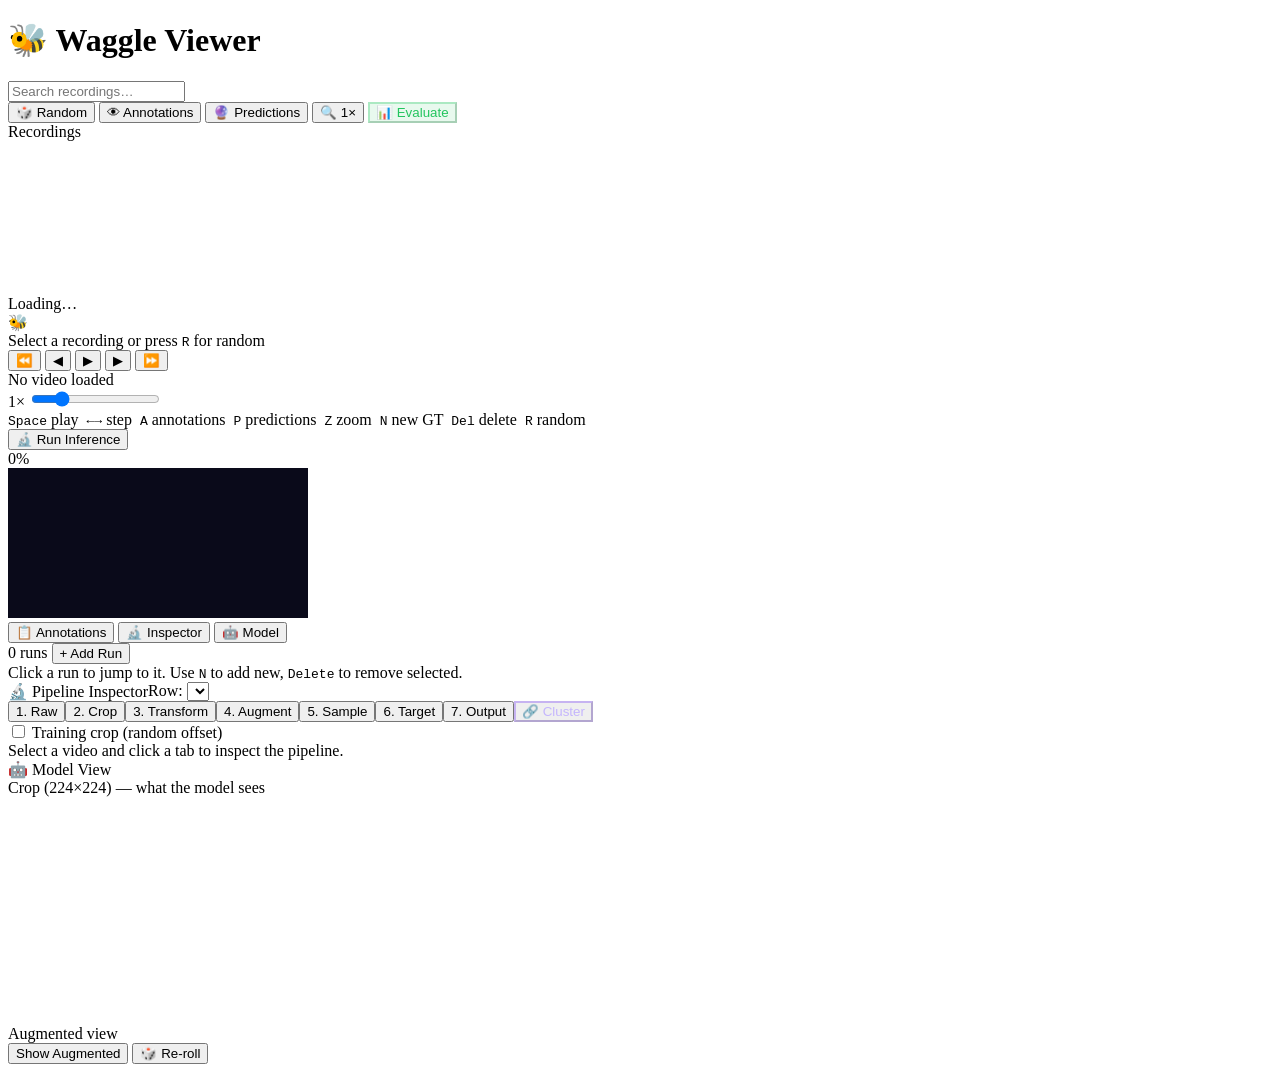
==== commit 09481cc1: "feat: direction-aware clustering, GT annotation editing, UI refactor" ====
--- a/viewer/templates/index.html
+++ b/viewer/templates/index.html
@@ -35,8 +35,6 @@
       <span class="pred-loading" id="pred-loading" style="display:none;">⏳ Computing...</span>
     </div>
     <button class="btn" id="btn-zoom" title="Cycle zoom: 1× → 2× → 4× → 8× (Z)">🔍 1×</button>
-    <button class="btn" id="btn-model-view" title="Toggle model view panel (M)" style="display:none;">🤖 Model View</button>
-    <button class="btn" id="btn-pipeline" title="Toggle pipeline inspector (I)">🔬 Inspector</button>
     <button class="btn" id="btn-eval" title="Open evaluation dashboard" onclick="window.open('/eval', '_blank')" style="background:rgba(34,197,94,0.1);border-color:rgba(34,197,94,0.3);color:#22c55e;">📊 Evaluate</button>
   </div>
 </header>
@@ -315,6 +313,44 @@
 const tlCtx = tlCanvas.getContext('2d');
 
 // ==========================================================================
+//  Canvas sizing — fills container while preserving video aspect ratio
+// ==========================================================================
+function resizeCanvas() {
+  if (!state.videoWidth || !state.videoHeight) return;
+
+  const container = document.getElementById('canvas-container');
+  const cw = container.clientWidth;
+  const ch = container.clientHeight;
+  if (!cw || !ch) return;
+
+  const videoAR = state.videoWidth / state.videoHeight;
+  const containerAR = cw / ch;
+
+  let displayW, displayH;
+  if (videoAR > containerAR) {
+    // Video is wider than container → fit to width
+    displayW = cw;
+    displayH = cw / videoAR;
+  } else {
+    // Video is taller than container → fit to height
+    displayH = ch;
+    displayW = ch * videoAR;
+  }
+
+  // CSS display size (fills container, preserving aspect ratio)
+  canvas.style.width = Math.round(displayW) + 'px';
+  canvas.style.height = Math.round(displayH) + 'px';
+
+  // Canvas backing resolution: use at least the video resolution
+  // so we keep full detail when the video is larger than the display.
+  // For low-res videos, the display size is larger, so we match that.
+  const backingW = Math.max(state.videoWidth, Math.round(displayW));
+  const backingH = Math.max(state.videoHeight, Math.round(displayH));
+  canvas.width = backingW;
+  canvas.height = backingH;
+}
+
+// ==========================================================================
 //  API helpers
 // ==========================================================================
 async function api(path) {
@@ -340,17 +376,12 @@
   // Update state flags
   state.showModelView = (paneName === 'modelview');
   state.showPipeline = (paneName === 'inspector');
-  // Update header button highlights
-  $('#btn-model-view').classList.toggle('active', paneName === 'modelview');
-  $('#btn-pipeline').classList.toggle('active', paneName === 'inspector');
 }
 
 function closeRightPanel() {
   $('#right-panel').classList.remove('open');
   state.showModelView = false;
   state.showPipeline = false;
-  $('#btn-model-view').classList.remove('active');
-  $('#btn-pipeline').classList.remove('active');
 }
 
 // Tab click handler
@@ -470,9 +501,8 @@
     state.videoFps = info.fps || 15;
     state.annotations = annotations;
 
-    // Set canvas size to video resolution
-    canvas.width = state.videoWidth;
-    canvas.height = state.videoHeight;
+    // Size canvas to fill container at correct aspect ratio
+    resizeCanvas();
 
     renderRunList();
 
@@ -629,27 +659,41 @@
 
 function renderFrameOnCanvas(img, frameIdx) {
   const Z = state.zoomLevel;
+  const vw = state.videoWidth;
+  const vh = state.videoHeight;
+  const cw = canvas.width;
+  const ch = canvas.height;
+
+  // Scale factor: maps video coordinates → canvas pixels
+  const scaleX = cw / vw;
+  const scaleY = ch / vh;
 
   ctx.save();
-  ctx.clearRect(0, 0, canvas.width, canvas.height);
-
+  ctx.clearRect(0, 0, cw, ch);
+
+  // Transform: video coords → canvas coords, then apply zoom
   if (Z > 1) {
-    // Compute viewport centered on the bee
     const center = getZoomCenter(frameIdx);
-    const viewW = canvas.width / Z;
-    const viewH = canvas.height / Z;
+    // Viewport size in video coords
+    const viewW = vw / Z;
+    const viewH = vh / Z;
 
     // Clamp so we don't go outside the video
     let ox = center.x - viewW / 2;
     let oy = center.y - viewH / 2;
-    ox = Math.max(0, Math.min(ox, canvas.width - viewW));
-    oy = Math.max(0, Math.min(oy, canvas.height - viewH));
-
-    ctx.scale(Z, Z);
+    ox = Math.max(0, Math.min(ox, vw - viewW));
+    oy = Math.max(0, Math.min(oy, vh - viewH));
+
+    // Scale video→canvas, then zoom and translate in video space
+    ctx.scale(scaleX * Z, scaleY * Z);
     ctx.translate(-ox, -oy);
-  }
-
-  ctx.drawImage(img, 0, 0, canvas.width, canvas.height);
+  } else {
+    // 1× zoom: just scale video to fill canvas
+    ctx.scale(scaleX, scaleY);
+  }
+
+  // Draw image in video coordinates (0,0 to vw,vh)
+  ctx.drawImage(img, 0, 0, vw, vh);
 
   if (state.showAnnotations) {
     const gtStyle = state.showPredictions ? 'background' : 'normal';
@@ -668,16 +712,16 @@
 
   ctx.restore();
 
-  // Zoom indicator overlay (drawn outside the transform)
+  // Zoom indicator overlay (drawn outside the transform, in canvas coords)
   if (Z > 1) {
     ctx.save();
     ctx.fillStyle = 'rgba(0,0,0,0.55)';
-    ctx.roundRect(canvas.width - 70, 10, 60, 28, 6);
+    ctx.roundRect(cw - 70, 10, 60, 28, 6);
     ctx.fill();
     ctx.fillStyle = '#fff';
     ctx.font = 'bold 14px Inter';
     ctx.textAlign = 'center';
-    ctx.fillText(`${Z}×`, canvas.width - 40, 30);
+    ctx.fillText(`${Z}×`, cw - 40, 30);
     ctx.restore();
   }
 }
@@ -1324,24 +1368,23 @@
 canvas.addEventListener('click', (e) => {
   if (!annEditMode) return;
   const rect = canvas.getBoundingClientRect();
-  const scaleX = canvas.width / rect.width;
-  const scaleY = canvas.height / rect.height;
-  const cx = (e.clientX - rect.left) * scaleX;
-  const cy = (e.clientY - rect.top) * scaleY;
+  // Convert screen coords → video coords
+  const vx = (e.clientX - rect.left) / rect.width * state.videoWidth;
+  const vy = (e.clientY - rect.top) / rect.height * state.videoHeight;
 
   if (e.shiftKey) {
     // Set direction from current position to click point
     const px = parseFloat($('#ann-x').value) || 0;
     const py = parseFloat($('#ann-y').value) || 0;
-    const dx = cx - px;
-    const dy = cy - py;
+    const dx = vx - px;
+    const dy = vy - py;
     const len = Math.sqrt(dx*dx + dy*dy) || 1;
     if ($('#ann-dx')) $('#ann-dx').value = (dx/len).toFixed(3);
     if ($('#ann-dy')) $('#ann-dy').value = (dy/len).toFixed(3);
   } else {
     // Set position
-    if ($('#ann-x')) $('#ann-x').value = cx.toFixed(1);
-    if ($('#ann-y')) $('#ann-y').value = cy.toFixed(1);
+    if ($('#ann-x')) $('#ann-x').value = vx.toFixed(1);
+    if ($('#ann-y')) $('#ann-y').value = vy.toFixed(1);
   }
 });
 
@@ -1576,6 +1619,10 @@
 
 // Resize handler
 window.addEventListener('resize', () => {
+  resizeCanvas();
+  if (state.currentVideo && state.frameCache.has(state.currentFrame)) {
+    renderFrameOnCanvas(state.frameCache.get(state.currentFrame), state.currentFrame);
+  }
   renderTimeline();
 });
 
@@ -1782,8 +1829,7 @@
   ctx.restore();
 }
 
-// Model view button and events
-$('#btn-model-view').addEventListener('click', toggleModelView);
+// Model view events
 
 $('#mv-btn-augment').addEventListener('click', () => {
   state.showAugmented = !state.showAugmented;
@@ -1828,7 +1874,7 @@
   if (state.currentVideo) piLoadRows();
 }
 
-$('#btn-pipeline').addEventListener('click', togglePipeline);
+// (Inspector opened via right-panel tab or keyboard 'I')
 
 // Crop mode toggle
 $('#pi-crop-mode').addEventListener('change', () => {
